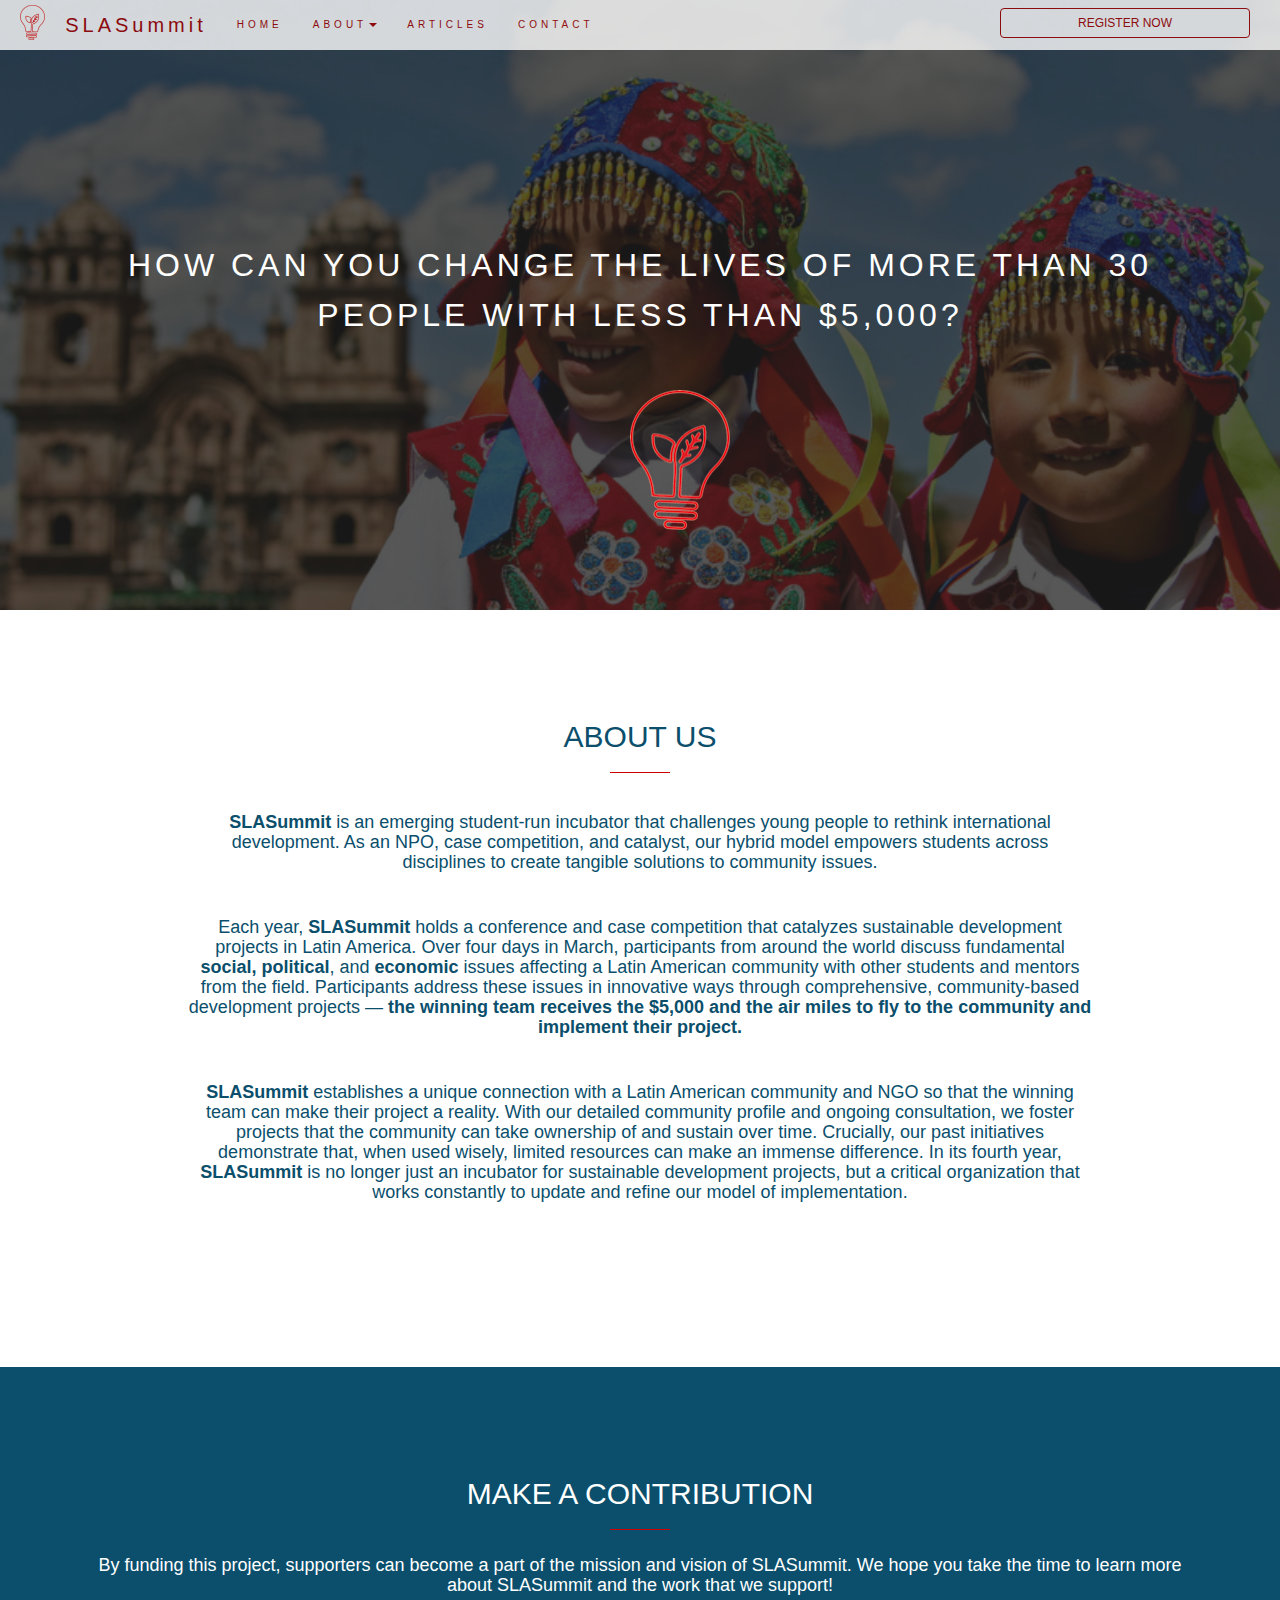
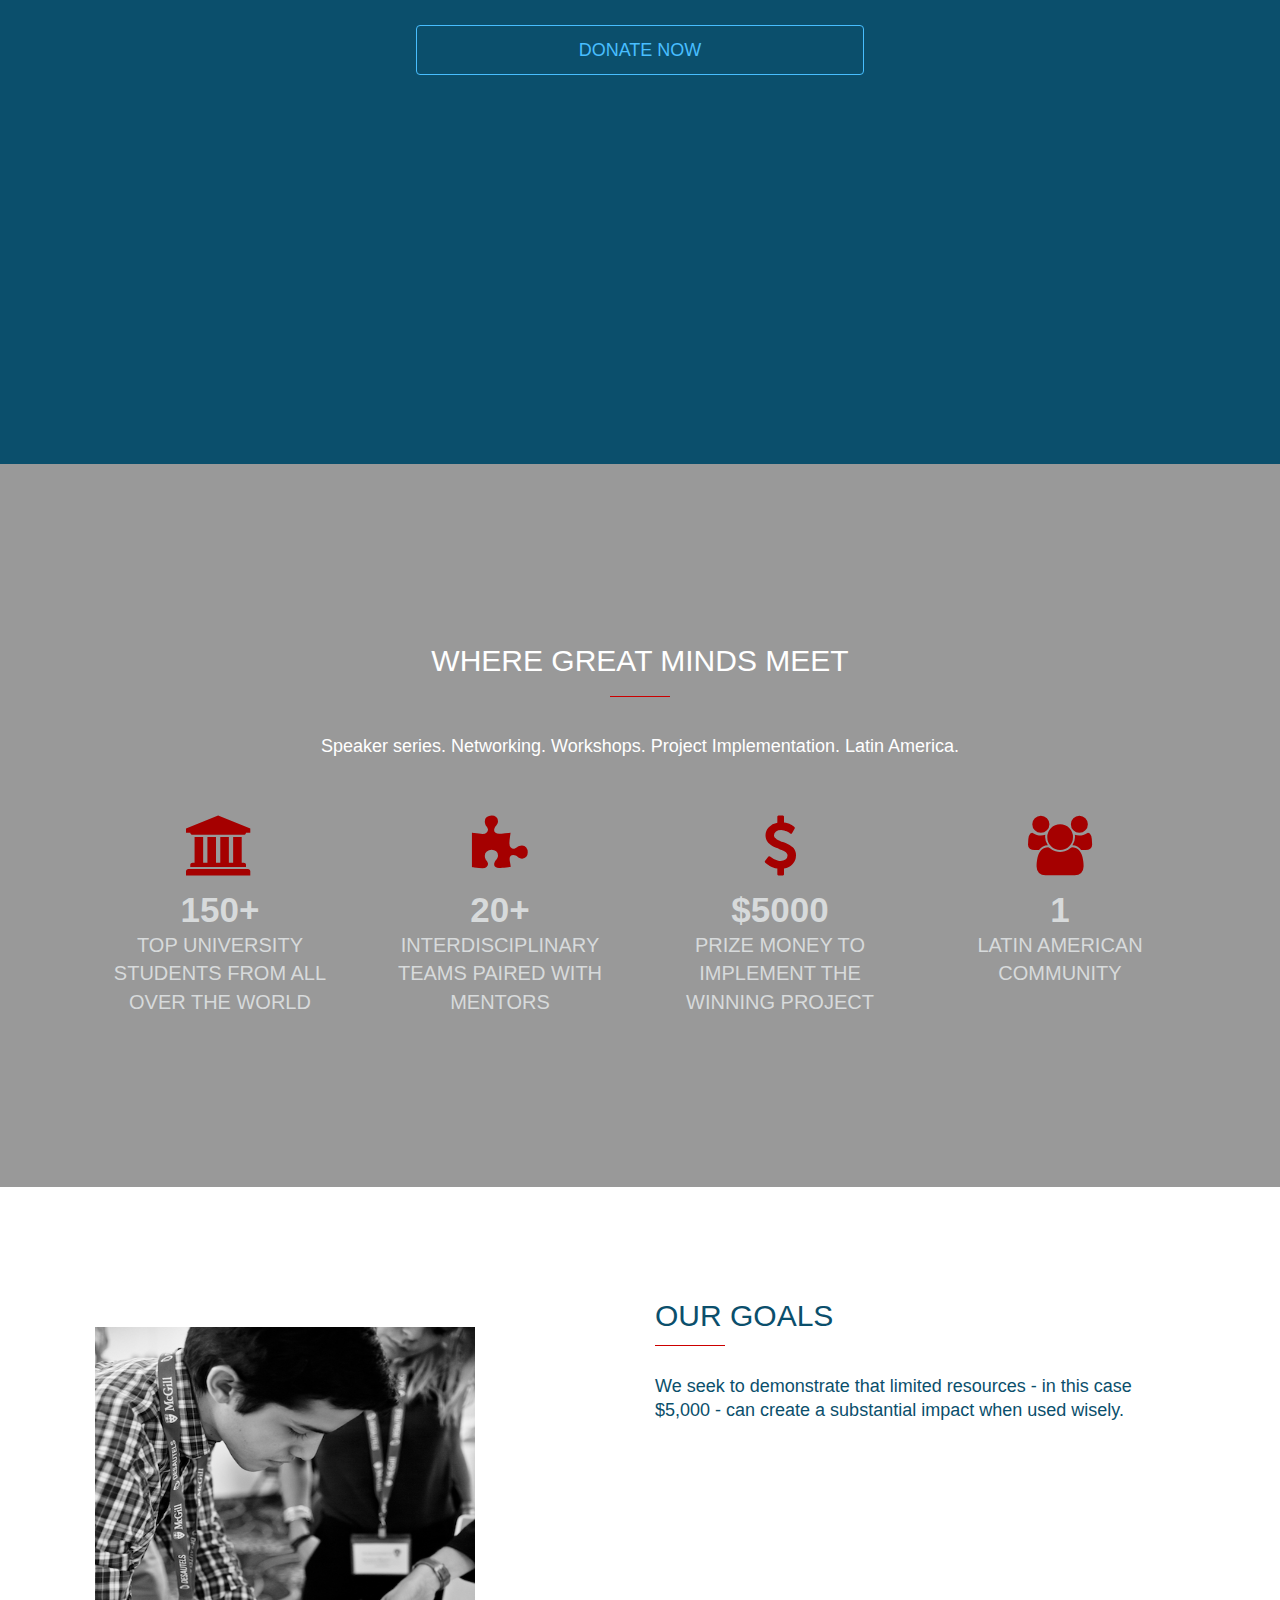
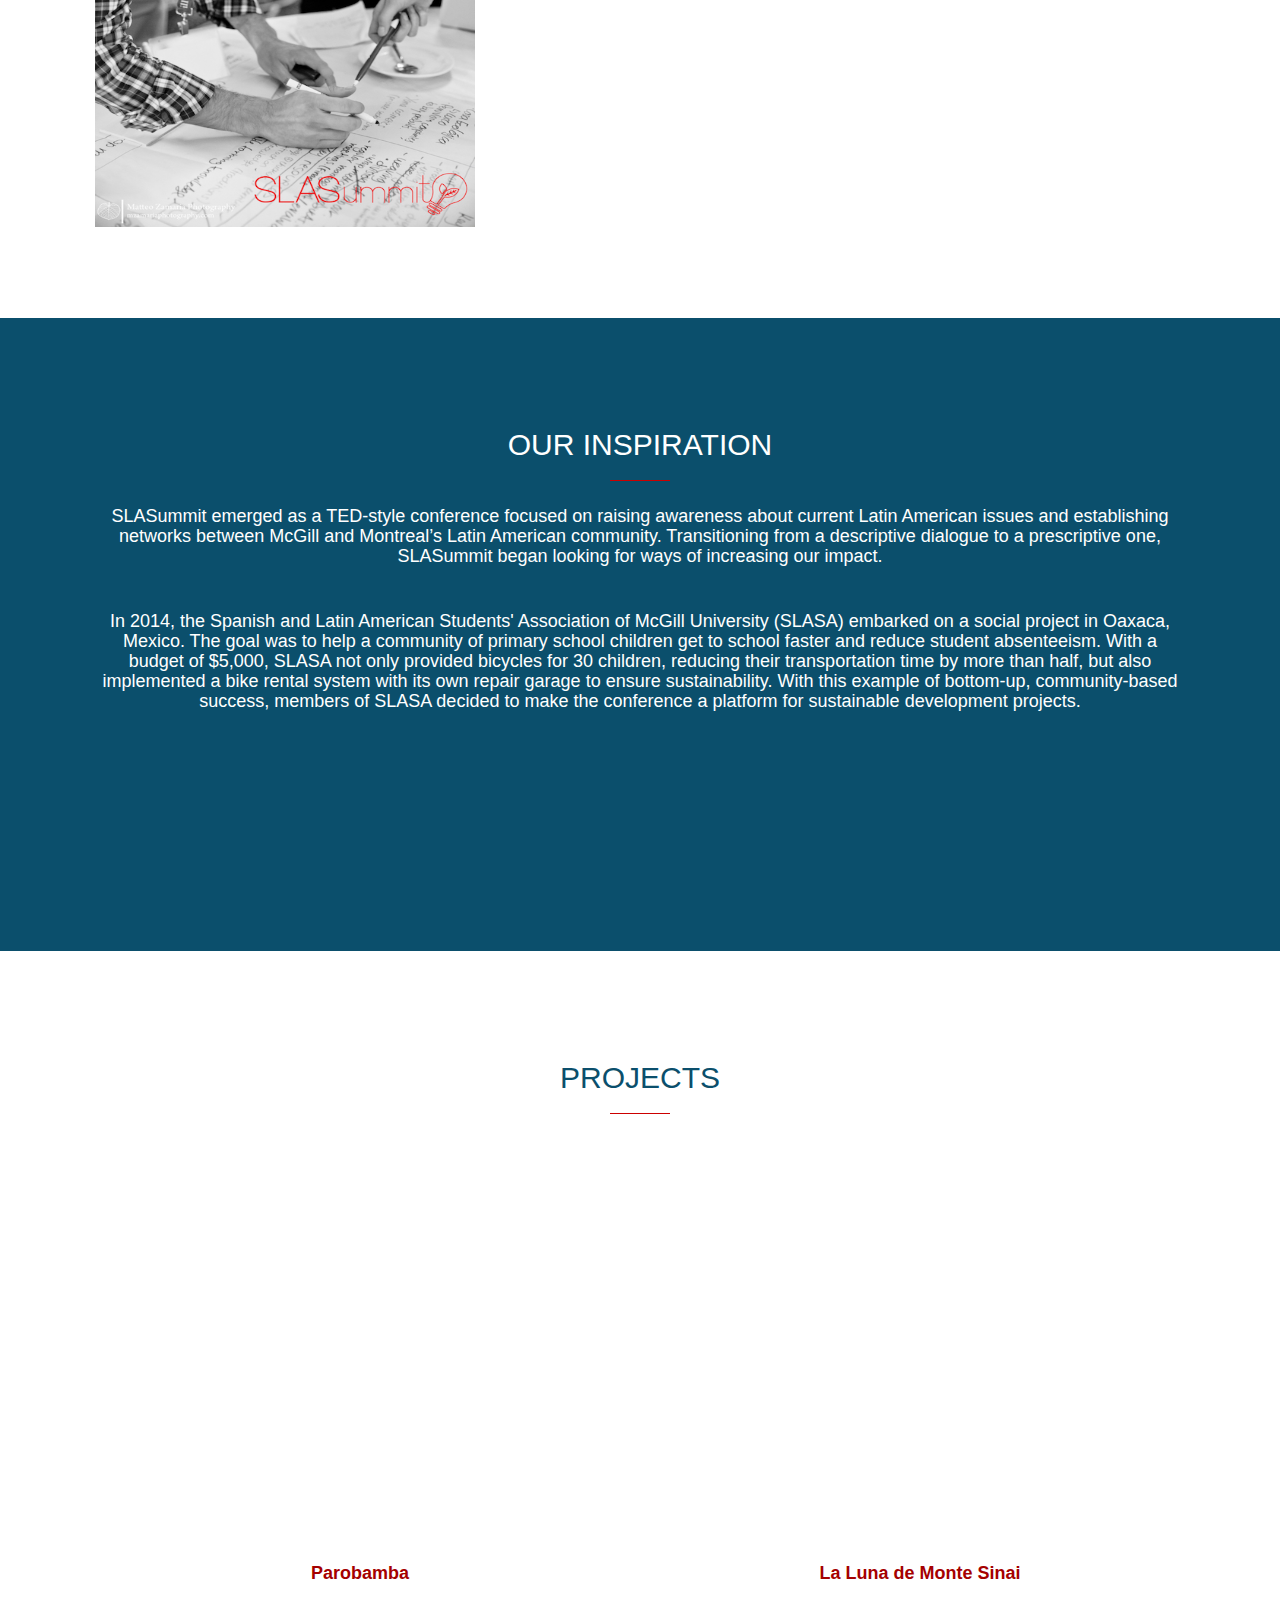
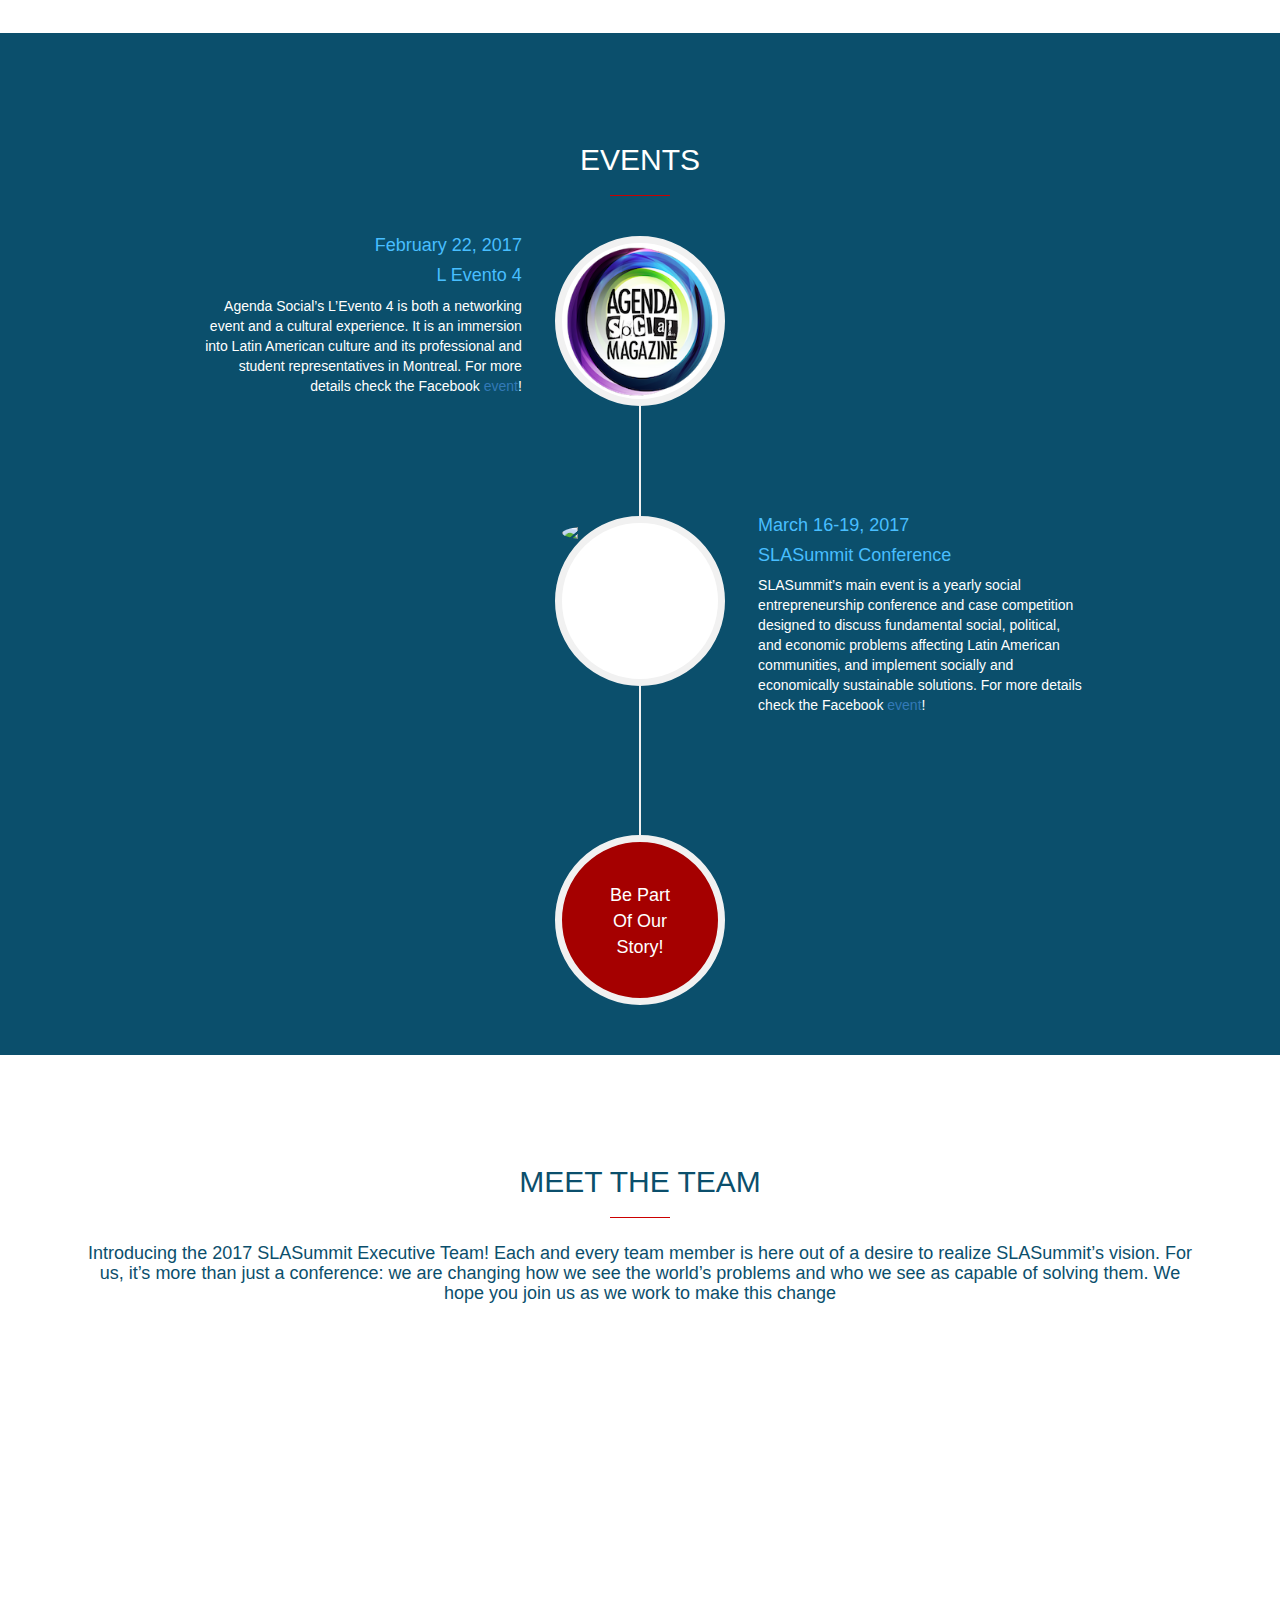
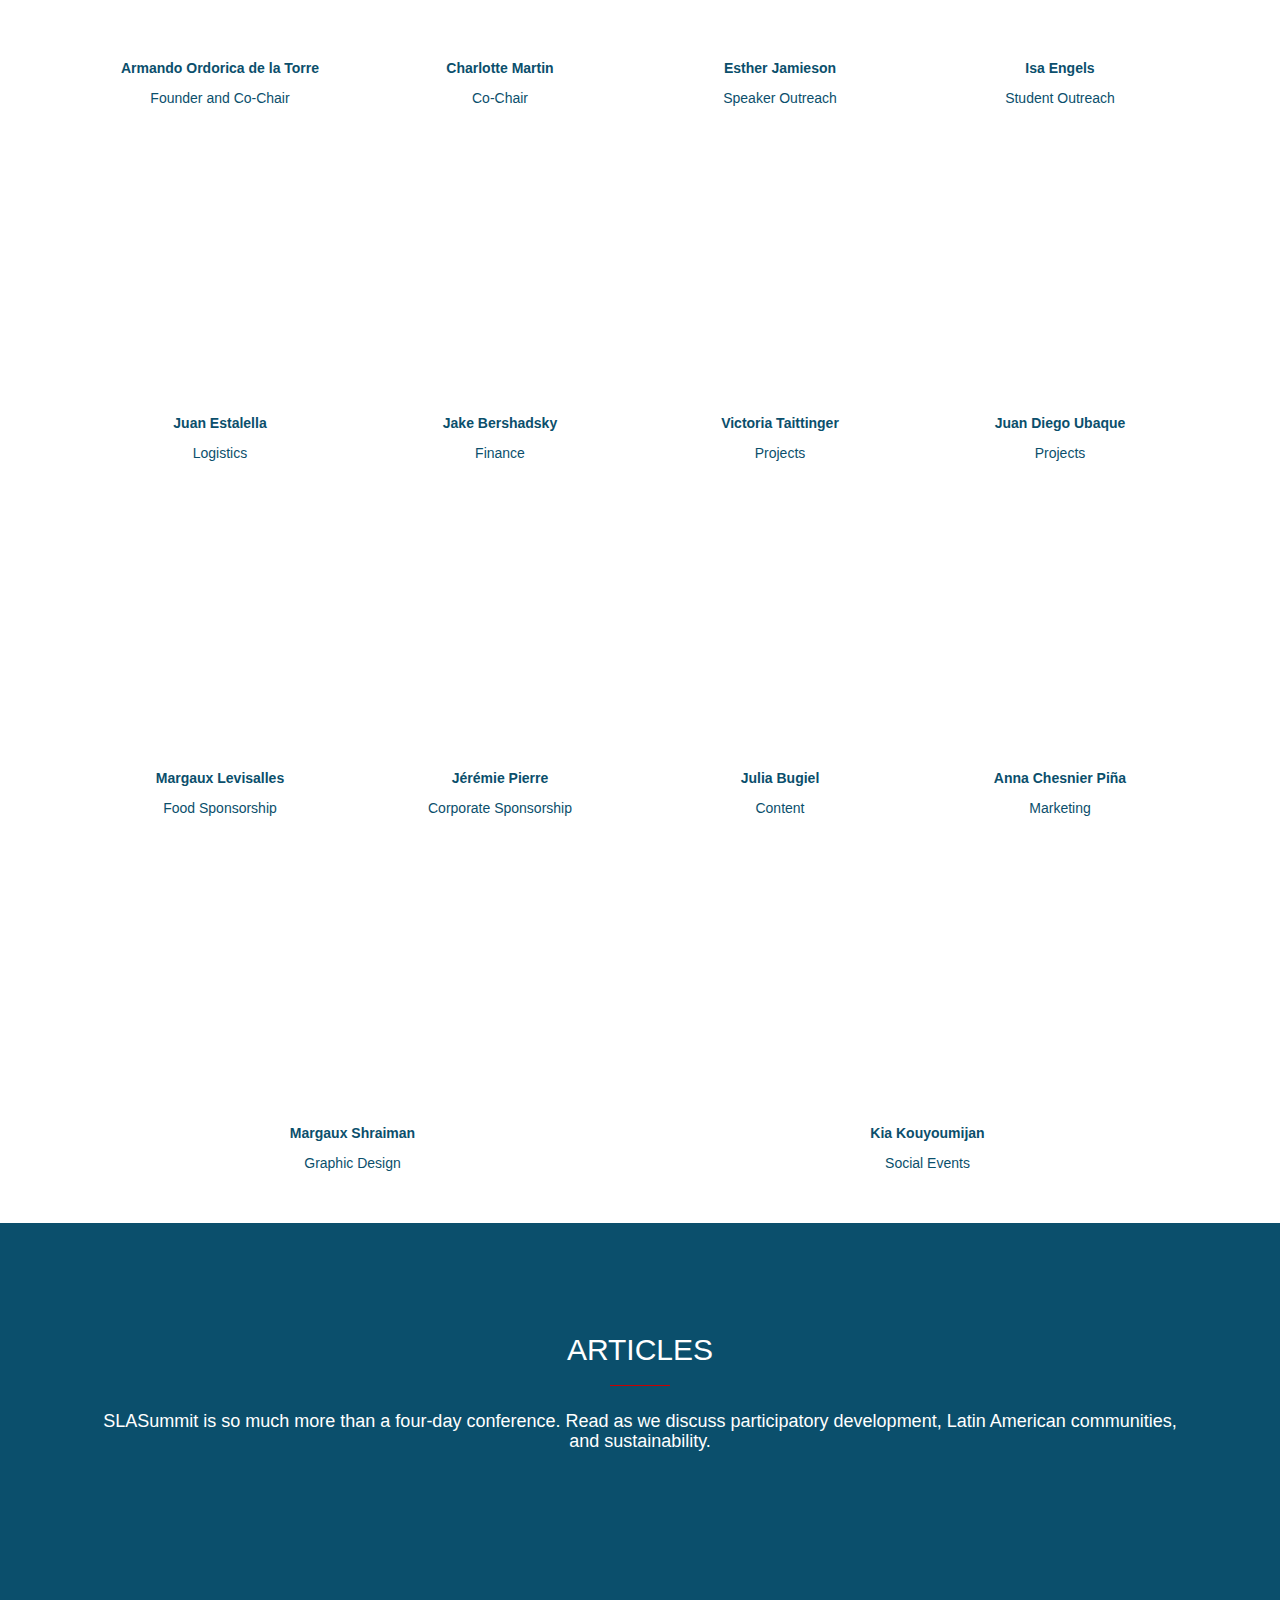
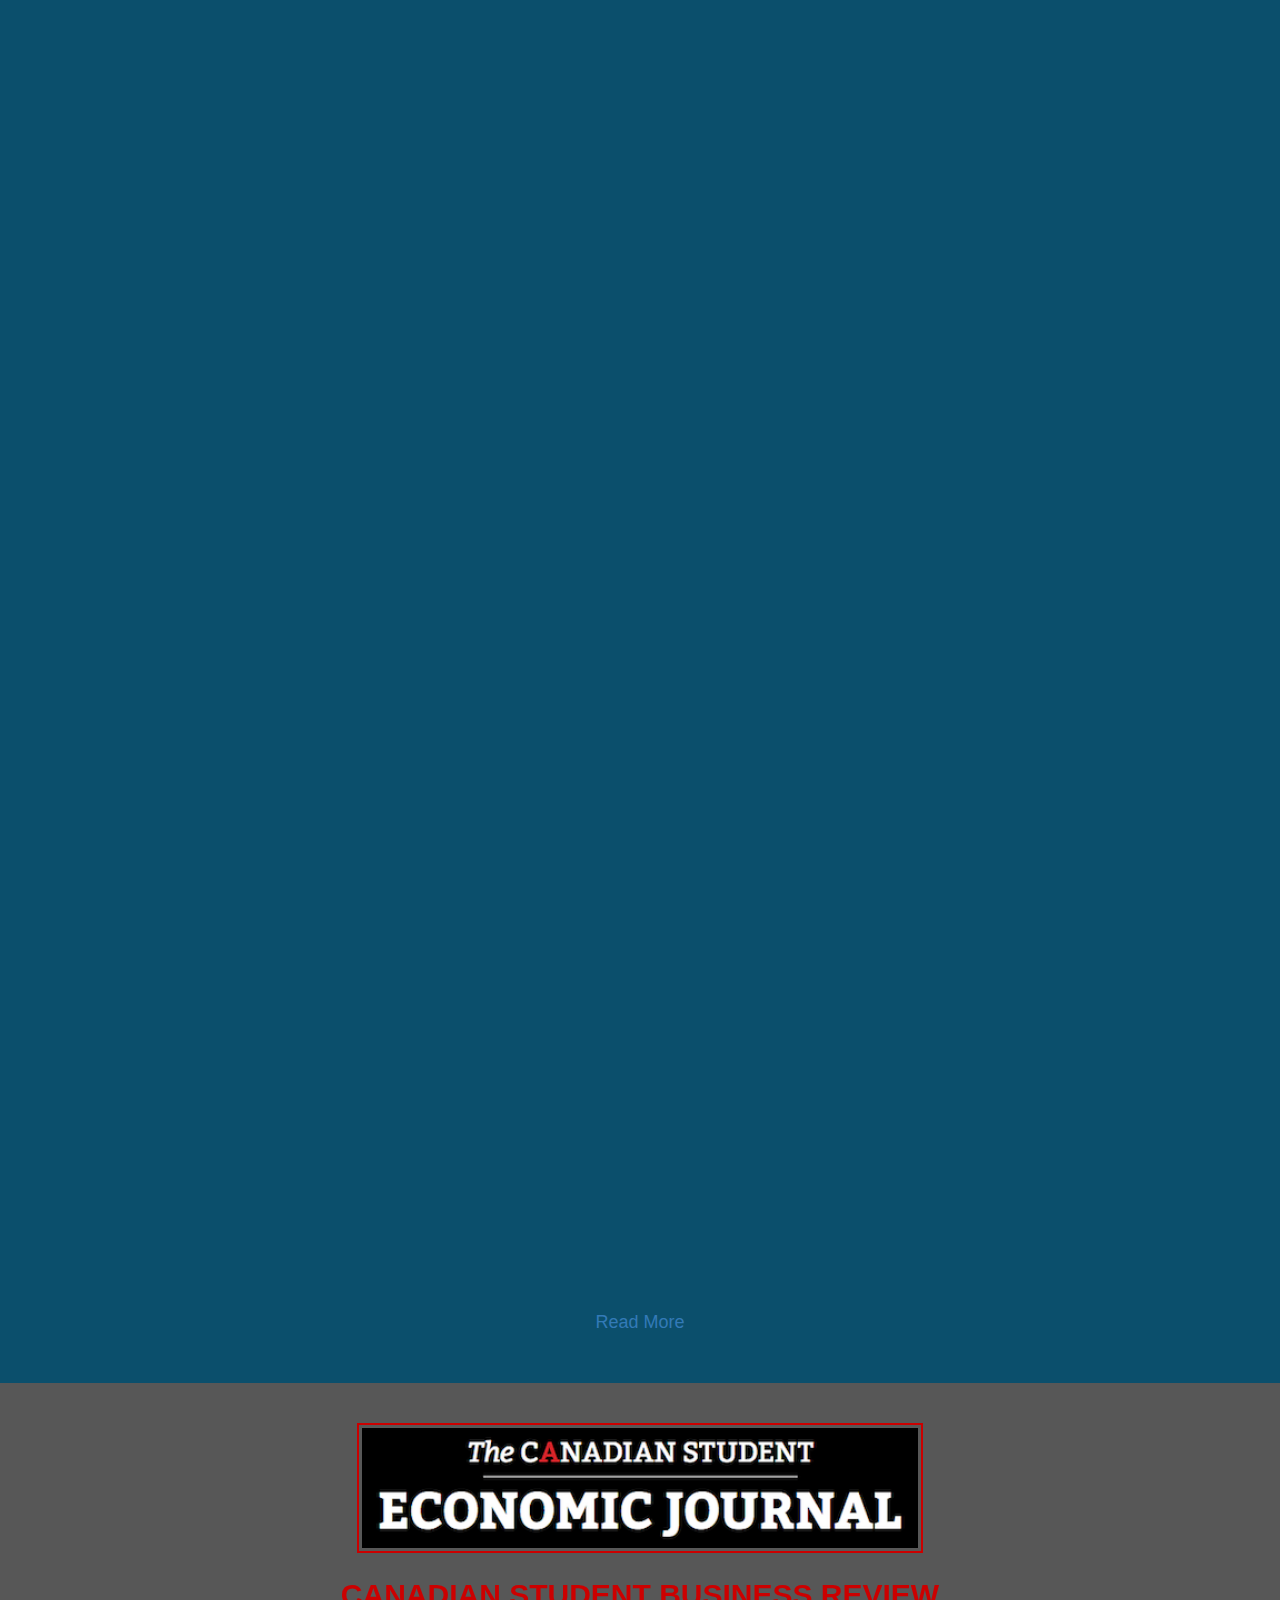
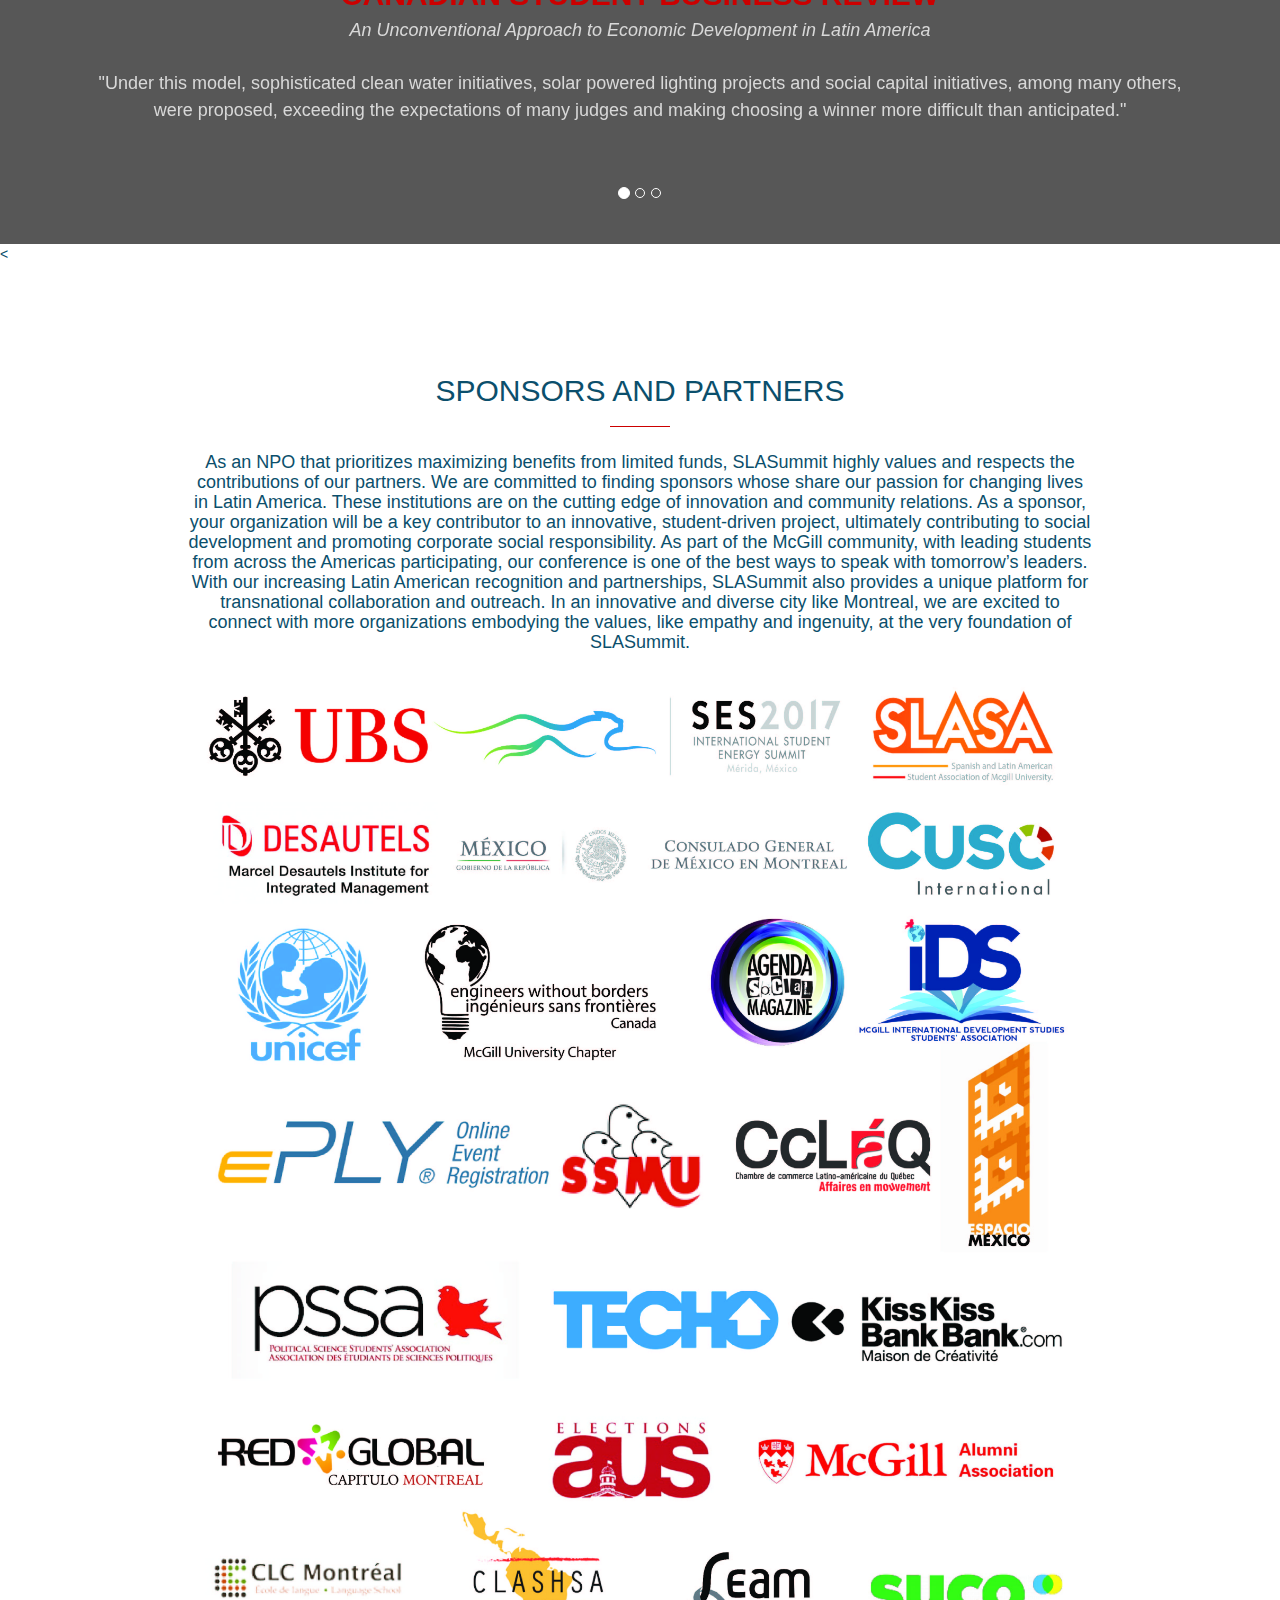
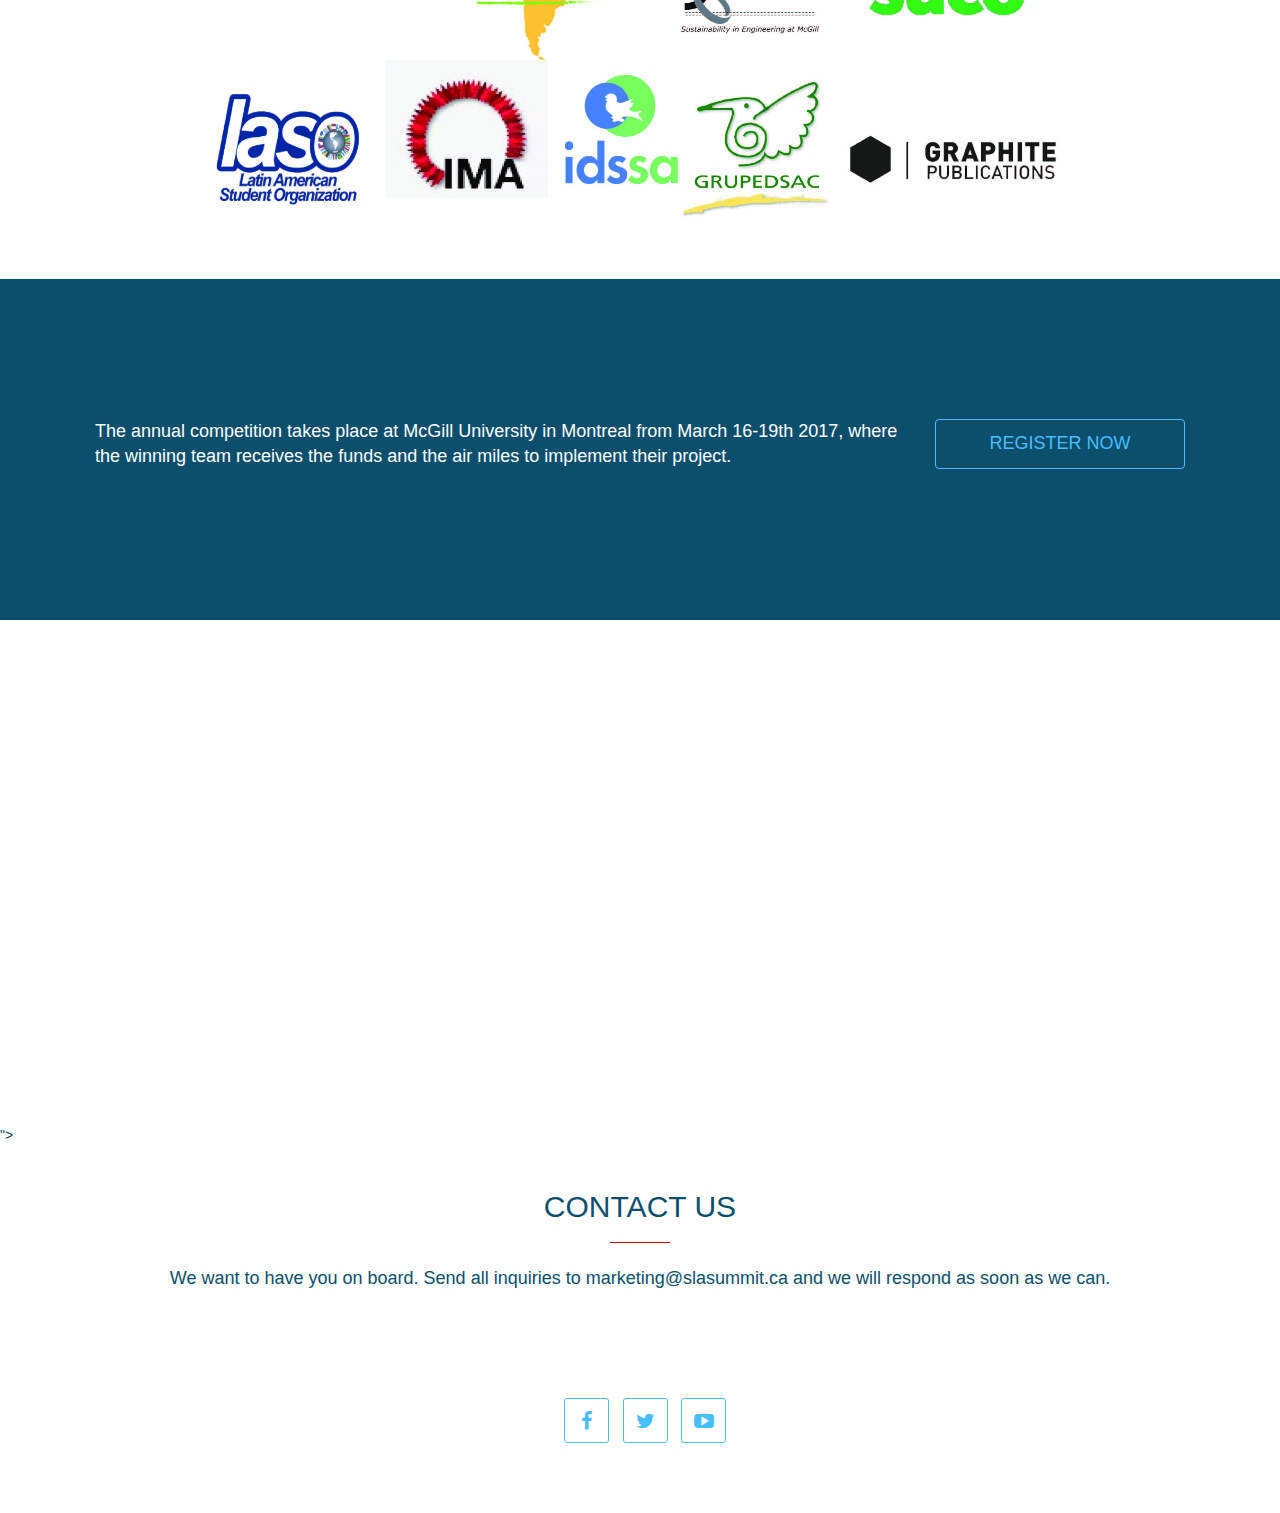
==== index.html @ f49761f5 "new version" ====
<!DOCTYPE html>
<html lang="en">
<head>
  <title>SLASummit</title>
  <meta charset="utf-8">
   <meta name="viewport" content="width=device-width, initial-scale=1">
   <link rel="stylesheet" type="text/css" href="css/style.css">
  <link rel="stylesheet" href="http://maxcdn.bootstrapcdn.com/bootstrap/3.3.7/css/bootstrap.min.css">
 

 <script src="https://ajax.googleapis.com/ajax/libs/jquery/1.12.4/jquery.min.js"></script>

 <script src="https://code.jquery.com/jquery-2.1.4.js"></script>
<script src="https://maxcdn.bootstrapcdn.com/bootstrap/3.3.5/js/bootstrap.min.js"></script>

  <script src="js/wow.min.js"></script>
  <script>
              new WOW().init();
  </script>

  <link rel="stylesheet" type="text/css" href="css/animate.css">
             
  <link href='http://fonts.googleapis.com/css?family=Buenard:700' rel='stylesheet' type='text/css'>

<link rel="stylesheet" href="css/font-awesome.min.css">
<link rel="stylesheet" type="text/css" href="css/style.css">

<!-- Navigation Bar -->
<nav class="navbar navbar-default navbar-fixed-top">
  <div class="container-fluid">
    <div class="navbar-header">
      <button type="button" class="navbar-toggle" data-toggle="collapse" data-target="#myNavbar">
            <span class="icon-bar"></span>
            <span class="icon-bar"></span>
            <span class="icon-bar"></span>
      </button>
        <div class="navbar-header">
            <a class="navbar-brand" href="#">
              <img class="navbulb" alt="Brand" src="images/redlightbulb_new.png" height=35px>
            </a>
        </div>
        <a class="navbar-brand" href="#HOME">SLASummit</a>
    </div>
    <div class="collapse navbar-collapse" id="myNavbar">
      <ul class="nav navbar-nav navbar-left"  style="background-color: transparent;">
                   <li><a href="index.html" class="nav-item">HOME</a></li>
            <li class="dropdown">
          <a href="#" class="dropdown-toggle" data-toggle="dropdown" role="button" aria-haspopup="true" aria-expanded="false">ABOUT<span class="caret"></span></a>
          <ul class="dropdown-menu">
            <li><a href="#ABOUT">ABOUT US</a></li>
            <li><a href="#OUR-GOALS">OUR GOALS</a></li>
            <li><a href="#OUR-INSPIRATION">OUR INSPIRATION</a></li>
            <li><a href="#PROJECTS">PROJECTS</a></li>
            <li><a href="#EVENTS">EVENTS</a></li>
            <li><a href="#MEET-THE-TEAM">MEET THE TEAM</a></li>
            <li><a href="#SPONSORS">SPONSORS AND PARTNERS</a></li>
          </ul>
        </li>
                    
                    <li><a href="#ARTICLES" class="nav-item">ARTICLES</a></li>
                    <li><a href="#CONTACT" class="nav-item">CONTACT</a></li>
      </ul>
      <a href="https://www.eply.com/SLASummit20171633913">
        <button type="button" class="btn btn-danger navbar-btn navbar-right">Register Now</button>
      </a>
    </div>
  </div>
</nav>

</head>

<!--HOME-->
<body>
 <header class="home" id="HOME">
      <div class="home-overlay">
           <div class="container header-container">
                  <div class="row">
                        <div class="col-md-12">
                            <div class="home-text text-center">
                              <div class="wow fadeIn" data-wow-duration="3s">
                                <!--Title and Description--> 
                                <h1 style="color: #fff; font-size: 32px; line-height: 50px; font-weight: 500; letter-spacing:0.4rem;">
                                    <br><br><br>How Can You Change the lives of More than 30 people with less than $5,000?</h1>
                              </div>
                            </div>
                        </div>
                  </div>
              <div class="container">
                  <div class="row">
                    <div class="col-lg-12">
                        <div class="wow fadeIn" data-wow-duration="5s">
                      <img src="images/redlightbulb_new.png" alt="Red Lightbulb" width="100" height="140" class="center-block"></a>
                    </div>
                   </div>
                  </div>
              </div>
            </div>
      </div>        
  </header>


<!--About us--> 
        <section id="ABOUT" class="about"> 
        <style type="text/css"> 
.about{
  background: #fff;
}

        </style>
            <div class="container">
                <div class="row">
                    <div class="col-md-10 col-md-offset-1">
                        
                        <!-- About us title and description-->
                        <div class="section-title">
                            <h2>About Us</h2>
                        
                            <br><br>
                            <div class="text-center">
                                <h4><strong>SLASummit</strong>  is an emerging student-run incubator that challenges young people to rethink international development. As an NPO, case competition, and catalyst, our hybrid model empowers students across disciplines to create tangible solutions to community issues.</h4> 
                            <p>Each year, <strong>SLASummit</strong> holds a conference and case competition that catalyzes sustainable development projects in Latin America. Over four days in March, participants from around the world discuss fundamental <strong>social, political</strong>, and <strong>economic</strong> issues affecting a Latin American community with other students and mentors from the field. Participants address these issues in innovative ways through comprehensive, community-based development projects — <b>the winning team receives the $5,000 and the air miles to fly to the community and implement their project.</b></p>
                            <p> <strong>SLASummit</strong> establishes a unique connection with a Latin American community and NGO so that the winning team can make their project a reality. With our detailed community profile and ongoing consultation, we foster projects that the community can take ownership of and sustain over time. Crucially, our past initiatives demonstrate that, when used wisely, limited resources can make an immense difference. In its fourth year, <strong>SLASummit</strong> is no longer just an incubator for sustainable development projects, but a critical organization that works constantly to update and refine our model of implementation.</p>
                                <div class="wow fadeIn" data-wow-duration="2s">
                                <p style="color: #A50000"><strong>General Registration is now open for only $95!</strong></p>
                                </div>
                            </div>

                        </div>
                    </div>
                
                </div>
            </div>
</section>

<!--Donate Now-->
<section id="DONATE-NOW" style="background-color: #0B4F6C;">
  <div class="container">
    <div class="row">
      <div class="section-title">
        <h2 style="color: #fff !important;">Make a Contribution</h2>
        <p style="color: #fff !important;">By funding this project, supporters can become a part of the mission and vision of SLASummit. We hope you take the time to learn more about SLASummit and the work that we support!</p>
<br>
<a href="https://www.kisskissbankbank.com/en/projects/slasummit-2017">
        <button type="button" class="btn btn-info center-block">Donate Now</button>
      </a>

        

      </div>

      <div class="col-md-6 col-md-offset-3">
        <div class="embed-responsive embed-responsive-16by9">
         <iframe width="187" height="105" src="https://www.youtube.com/embed/Mv2J4qdc68o" allowfullscreen></iframe>
        </div>
      </div>
    </div>
  </div>
</section>

<!-- Where Great Minds Meet-->
<section class="counter">
            <div class="counter-overlay">
                <div class="container">
                    <div class="row">
                        <div class="col-md-10 col-md-offset-1">


                            <div class="section-title" style="padding-top: 0px">
                                <h2 style=" color: #fff; ">Where Great Minds Meet</h2>

                                <br><br>
                                <div class="text-center">
                                    <h4 style=" color: #fff; " >Speaker series. Networking. Workshops. Project Implementation. Latin America. </h4></div>
                            </div>
                        </div>
                    </div>
                    <div class="row text-center">
                        <div class="col-md-3">
                            <div class="counter-item">
                                <div><i class="fa fa-university"></i></div>
                                <h2><span class="counter-num">150</span><span>+</span></h2>
                                <p>Top University students from all over the world</p>
                            </div>
                        </div>
                        
                        <div class="col-md-3">
                            <div class="counter-item">
                                <div><i class="fa fa-puzzle-piece"></i></div>
                                <h2><span class="counter-num">20</span><span>+</span></h2>
                                <p>Interdisciplinary teams paired with mentors</p>
                            </div>
                        </div>

                        <div class="col-md-3">
                            <div class="counter-item">
                                <div><i class="fa fa-usd"></i></div>
                                <h2><span>&#36;</span><span class="counter-num">5000</span></h2>
                                <p> Prize money to implement the winning project</p>
                            </div>
                        </div>
                        
                        <div class="col-md-3">
                            <div class="counter-item">
                                <div><i class="fa fa-users"></i></div>
                                <h2>1</h2>
                                <p>Latin American Community</p>
                            </div>
                        </div>
                        
                    </div>
                </div>            
            </div>
        
        </section>
  
  <!-- OurGoals -->   
<section class="OUR-GOALS" id="OUR-GOALS">
      <div class="choose-us-wrapper">
          <div class="container"> 
                    <div class="row">
                        <!-- About iphone --> 
                          <div class="col-md-6 col-sm-12 col-xs-12">
                            <div class="about-iphone">
                                <img src="images/SLASummit2016_SaturdayGroupwork_2_05.jpg" alt="Samian Photography" width="380" height="500" style="margin-top: 50px;"></a>
                            </div>
                          </div>
                      
              
                 <div class="col-md-6">
                            <!-- Why Choose Us Title --> 
                            <div class="choose-us-title">
                                <h2> Our Goals</h2>
                                <p>We seek to demonstrate that limited resources - in this case $5,000 - can create a substantial impact when used wisely.</p>
                            </div>
                            
                            <!-- Why Choose Us Description --> 
                      <div class="choose-us-des">
                                
                                <!--Choose us item 1--> 
                                <div class="wow fadeIn" data-wow-duration="1s">
                                <div class="choose-us-item">
                                    <!-- choose us item icon --> 
                                    <div><i class="fa fa-connectdevelop text-center"></i></div>
                                    
                                    <!-- Choose us item title and description--> 
                                    <h3>AWARENESS</h3>
                                    <p>Raise awareness about current political, social, and economic issues in Latin America. </p>
                               </div>
                               </div>
                                
                                
                                 <!--Choose us item 2-->
                                <div class="wow fadeIn" data-wow-duration="2s"> 
                                <div class="choose-us-item">
                                    <!-- choose us item icon --> 
                                    <div><i class="fa fa-balance-scale"></i></div>
                                    
                                    <!-- Choose us item title and description--> 
                                    <h3>PROBLEM-SOLVING</h3>
                                    <p>Foster interdisciplinary problem-solving skills necessary to address societal challenges</p>
                               </div>
                               </div>
                                
                                 <!--Choose us item 3--> 
                                <div class="wow fadeIn" data-wow-duration="3s">
                                <div class="choose-us-item">
                                    <!-- choose us item icon --> 
                                    <div><i class="fa fa-cogs"></i></div>
                                    
                                    <!-- Choose us item title and description--> 
                                    <h3>CRITICAL THINKING</h3>
                                    <p>Act as an incubator of grassroots, sustainable, and self-critical development.</p>
                               </div>
                               </div>
                             
                              <!--Choose us item 4--> 
                                <div class="wow fadeIn" data-wow-duration="4s">
                                <div class="choose-us-item">
                                    <!-- choose us item icon --> 
                                    <div><i class="fa fa-flag-o"></i></div>
                                    
                                    <!-- Choose us item title and description--> 
                                    <h3>INNOVATION</h3>
                                    <p>Showcase Latin America and Montreal as hubs of entrepreneurship and innovation</p>
                               </div>
                               </div>
                      </div>
              </div>
          </div>
    </div>
</section>
    
<!-- Our Inspiration -->
<section class="OUR-INSPIRATION" id="OUR-INSPIRATION">
     <div class="container">
        <!-- our inspiration title -->
              <div class="section-title ourinspiration">
                    <h2>Our Inspiration</h2>
                                <p>SLASummit emerged as a TED-style conference focused on raising awareness about current Latin American issues and establishing networks between McGill and Montreal’s Latin American community. Transitioning from a descriptive dialogue to a prescriptive one, SLASummit began looking for ways of increasing our impact.</p>
                                <p>In 2014, the Spanish and Latin American Students' Association of McGill University (SLASA) embarked on a social project in Oaxaca, Mexico. The goal was to help a community of primary school children get to school faster and reduce student absenteeism. With a budget of $5,000, SLASA not only provided bicycles for 30 children, reducing their transportation time by more than half, but also implemented a bike rental system with its own repair garage to ensure sustainability. With this example of bottom-up, community-based success, members of SLASA decided to make the conference a platform for sustainable development projects. </p>
            </div>
            <div class="wow fadeIn" data-wow-duration="2s">
            <img src="images/redlightbulb_new.png" alt="Red Lightbulb" width="100" height="140" class="center-block"></a>
            </div>
      </div>
</section>

<!-- Projects -->
<section class="PROJECTS" id="PROJECTS">
  <div class="container">
        
        <!-- Projects title -->
             <div class="section-title">
              <h2>Projects</h2>
            </div>
 
    <div class="row">
            <div class="col-md-6 col-sm-12 col-xs-12 text-center project-img">
                  <div class="wow fadeIn" data-wow-duration="3s">
                   <a href="Projects_Parobamba.html">
                    <img src="images/parobamba2copy.jpg" alt="Circle Image" class="img-circle" width=400px height=400px>
                  </div>
                 <h4 style="color: #A50000;"><strong>Parobamba</strong> </h4> </a>
            </div>
            
            <div class="col-md-6 col-sm-12 col-xs-12 text-center">
                <div class="wow fadeIn" data-wow-duration="3s">
                <a href="Projects_MonteSinai.html">
                  <img src="images/montesinai2copy.jpg" alt="Circle Image" class="img-circle" width=400px height=400px>
                </div>
                <h4 style="color: #A50000;"><strong>La Luna de Monte Sinai</strong></h4></a>
            </div>
    </div>

  </div>

</section>


<!-- Events -->
    <section class="events" id="EVENTS" style="background-color: #0B4F6C;">
        <div class="container">
            <div class="row">
                <div class="section-title">
                    <h2 style="color: #fff;">Events</h2>
                </div>
            </div>

            <div class="row">
                <div class="col-lg-12">
                    <ul class="timeline">
                        <li>
                            <div class="timeline-image">
                                <img class="img-circle img-responsive" src="images//agendasociale.png" alt="agendasociale">
                            </div>
                            <div class="timeline-panel">
                                <div class="timeline-heading">
                                    <h4>February 22, 2017</h4>
                                    <h4 class="subheading">L Evento 4</h4>
                                </div>
                                <div class="timeline-body">
                                    <p class="text-muted">Agenda Social’s L’Evento 4 is both a networking event and a cultural experience. It is an immersion into Latin American culture and its professional and student representatives in Montreal. For more details check the Facebook <a href="https://www.facebook.com/events/248326165596144/?active_tab=about">event</a>!</p>
                                </div>
                            </div>
                        </li>
                        

                        <li class="timeline-inverted">
                            <div class="timeline-image">
                                <img class="img-circle img-responsive" src="images/groupshot.jpg" alt="group">
                            </div>
                            <div class="timeline-panel">
                                <div class="timeline-heading">
                                    <h4>March 16-19, 2017</h4>
                                    <h4 class="subheading">SLASummit Conference</h4>
                                </div>
                                <div class="timeline-body">
                                    <p class="text-muted">SLASummit’s main event is a yearly social entrepreneurship conference and case competition designed to discuss fundamental social, political, and economic problems affecting Latin American communities, and implement socially and economically sustainable solutions. For more details check the Facebook <a href="https://www.facebook.com/events/1735365370118172/">event</a>!</p>
                                </div>
                            </div>
                        </li>
                        
                        <li class="timeline-inverted">
                            <div class="timeline-image" style="background-color: #A50000">
                                <h4 style="color: #fff; ;">Be Part
                                    <br>Of Our
                                    <br>Story!</h4>
                            </div>
                        </li>
                    </ul>
                </div>
            </div>
        </div>
    </section>


  


 <!-- Meet the Team -->
<section class="MEET-THE-TEAM" id="MEET-THE-TEAM">
  <div class="container">
    <div class="row">
       <!-- meet the team Title --> 
        <div class="section-title">
            <h2>Meet the Team</h2>
            <p>Introducing the 2017 SLASummit Executive Team! Each and every team member is here out of a desire to realize SLASummit’s vision. For us, it’s more than just a conference: we are changing how we see the world’s problems and who we see as capable of solving them. We hope you join us as we work to make this change</p>
        </div>
    </div>
                   
       <!-- meet the team gallery --> 

<div class="row">
      <div class="col-lg-3 col-md-4 col-sm-6 col-xs-12 text-center">
        <div class="wow fadeIn" data-wow-duration="1s">
          <img src="images/armando_final.jpg" alt="Circle Image" class="img-circle">
        </div>
            <br><br>
            <p> <strong>Armando Ordorica de la Torre</strong> </p>
            <p> Founder and Co-Chair </p>
      </div>
      
      <div class="col-lg-3 col-md-4 col-sm-6 col-xs-12 text-center">
      <div class="wow fadeIn" data-wow-duration="2s">
          <img src="images/chachou_final.jpg" alt="Circle Image" class="img-circle">
      </div>
        <br><br>
        <p> <strong>Charlotte Martin</strong> </p>
        <p> Co-Chair </p>
      </div>

       <div class="col-lg-3 col-md-4 col-sm-6 col-xs-12 text-center">
       <div class="wow fadeIn" data-wow-duration="3s">
           <img src="images/estherfinal.jpg" alt="Circle Image" class="img-circle">
        </div>
        <br><br>
          <p> <strong>Esther Jamieson</strong> </p>
          <p> Speaker Outreach</p>
      </div>

       <div class="col-lg-3 col-md-4 col-sm-6 col-xs-12 text-center">
       <div class="wow fadeIn" data-wow-duration="4s">
          <img src="images/isa.jpg" alt="Circle Image" class="img-circle">
        </div>
        <br><br>
          <p> <strong>Isa Engels</strong> </p>
          <p> Student Outreach</p>
      </div>

    <br><br>

    
      <div class="col-lg-3 col-md-4 col-sm-6 col-xs-12 text-center">
        <div class="wow fadeIn" data-wow-duration="1s">
            <img src="images/juanfinal.jpg" alt="Circle Image" class="img-circle">
        </div>
        <br><br>
        <p> <strong>Juan Estalella</strong> </p>
        <p> Logistics </p>
      </div>
      
      <div class="col-lg-3 col-md-4 col-sm-6 col-xs-12 text-center">
      <div class="wow fadeIn" data-wow-duration="2s">
            <img src="images/jakefinal.jpg" alt="Circle Image" class="img-circle">
      </div>
        <br><br>
         <p> <strong>Jake Bershadsky</strong> </p>
          <p> Finance </p>
      </div>

       <div class="col-lg-3 col-md-4 col-sm-6 col-xs-12 text-center">
        <div class="wow fadeIn" data-wow-duration="3s">
         <img src="images/vicfinal.jpg" alt="Circle Image" class="img-circle">
        </div>
        <br><br>
           <p> <strong>Victoria Taittinger</strong> </p>
           <p> Projects </p>
      </div>

       <div class="col-lg-3 col-md-4 col-sm-6 col-xs-12 text-center">
        <div class="wow fadeIn" data-wow-duration="4s">
         <img src="images/juandiego_final.jpg" alt="Circle Image" class="img-circle">
        </div>
        <br><br>
        <p> <strong>Juan Diego Ubaque</strong> </p>
        <p> Projects </p>
      </div>


 <br><br>

      <div class="col-lg-3 col-md-4 col-sm-6 col-xs-12 text-center">
      <div class="wow fadeIn" data-wow-duration="1s">
          <img src="images/margauxLfinal2.jpg" alt="Circle Image" class="img-circle">
      </div>
        <br><br>
        <p> <strong>Margaux Levisalles</strong> </p>
        <p> Food Sponsorship </p>
      </div>
      
      <div class="col-lg-3 col-md-4 col-sm-6 col-xs-12 text-center">
      <div class="wow fadeIn" data-wow-duration="2s">
            <img src="images/jer_final.jpg" alt="Circle Image" class="img-circle">
      </div>
        <br><br>
           <p> <strong>Jérémie Pierre</strong> </p>
           <p> Corporate Sponsorship </p>
      </div>

       <div class="col-lg-3 col-md-4 col-sm-6 col-xs-12 text-center">
        <div class="wow fadeIn" data-wow-duration="3s">
          <img src="images/juliafinal2.jpg" alt="Circle Image" class="img-circle">
        </div>
        <br><br>
          <p> <strong>Julia Bugiel</strong> </p>
          <p> Content </p>
      </div>

       <div class="col-lg-3 col-md-4 col-sm-6 col-xs-12 text-center">
       <div class="wow fadeIn" data-wow-duration="4s">
        <img src="images/annafinal.jpg" alt="Circle Image" class="img-circle">
        </div>
        <br><br>
           <p> <strong>Anna Chesnier Piña</strong> </p>
           <p> Marketing </p>
      </div>
</d
iv>

 <br><br>

  <div class="row">
      <div class="col-lg-6 col-md-6 col-xs-12 text-center">
      <div class="wow fadeIn" data-wow-duration="2s">
        <img src="images/margauxsfinal.jpg" alt="Circle Image" class="img-circle">
      </div>
        <br><br>
        <p> <strong>Margaux Shraiman</strong> </p>
            <p> Graphic Design</p>
      </div>
      
      <div class="col-lg-6 col-md-6 col-xs-12 text-center">
      <div class="wow fadeIn" data-wow-duration="4s">
        <img src="images/kiafinal.jpg" alt="Circle Image" class="img-circle">
      </div>
        <br><br>
        <p> <strong>Kia Kouyoumijan</strong> </p>
            <p> Social Events </p>
      </div>
  </div>

</div>
</section>

<!-- ARTICLES -->
<section class="articles" id="ARTICLES">

     <div  class="container">
     <div class="articles">
        <!-- articles title -->
              <div class="section-title">
                    <h2>Articles</h2>
                                <p>SLASummit is so much more than a four-day conference. Read as we discuss participatory development, Latin American communities, and sustainability.</p>
              </div>
        <!-- FIRST ARTICLE -->
          <Section class="art"> 
           <div class="row">
            <div class="wow fadeIn" data-wow-duration="1s">
                        <div class="col-md-6">
                            <!-- About iphone --> 
                            <div class="about-iphone">
                                <img src="images/GP_Simboli_FeaturedImage.jpg" alt="simboli" width="540" height="400"></a>
                            </div>
                        </div>
                  <!-- article description --> 
                            <div class="col-md-6" class="choose-us-des">
                                
                                <!--Choose us item 1--> 
                                <div  class="choose-us-item" >

                                    <!-- Choose us item title and description--> 
                                    <a href="http://graphitepublications.com/development-must-be-participatory/">
                                    <h3>DEVELOPMENT MUST BE PARTICIPATORY</h3></a>
                                    <h5>By: Vincent Simboli</h5>
                                    <p> <strong> Excerpt: </strong> "The spirit of the times and shifting discourse around international development means that geographical distance is no longer an excuse for a development project that enacts neocolonialism – that is to say, a project that doesn’t consider the needs and desires of the community in question, opting instead to impose the will of the Global North on the Global South without the agency and informed consent of the people involved. It’s astonishing, and frankly embarrassing, that it has taken the Western international development community so long to figure out that the people directly affected by socioeconomic issues probably have the best ideas for how to fix them. The push for participatory development projects has only come to the forefront of conversations about international development within the last decade. However, only in the last few years has the technology and infrastructure been created to make direct consultation with communities exceedingly simple..."</p>
                               </div>
                </div>
            </div>
          </Section>
        <!-- SECOND ARTICLE -->
          <Section class="art"> 
           <div class="row">
              <div class="wow fadeIn" data-wow-duration="1s">
                        <div class="col-md-6">
                            <!-- About iphone --> 
                            <div class="about-iphone">
                                <img src="images/houses.jpg" alt="houses" width="540" height="400"></a>
                            </div>
                          </div>
                  <!-- article description --> 
                            <div class="col-md-6" class="choose-us-des">
                                
                                <!--Choose us item 1--> 
                                <div  class="choose-us-item">
                                    <!-- Choose us item title and description--> 
                                     <a href="http://graphitepublications.com/parallel-cities-building-bridges-towards-integration/"><h3>PARALLEL CITIES: BUILDING BRIDGES TOWARDS INTEGRATION</h3></a>
                                    <h5>By: Camilo Ucros</h5>
                                    <p> <strong> Excerpt: </strong> "One of the settings that Italo Calvino conceived in his imaginary dialogue between Marco Polo and Kublai Khan results from two opposing cities coexisting in time and space. One of them is an affluent urban trading post and the other exists in misery and poverty. Yet the cities can only see vague silhouettes of one another. Inhabitants trying to walk from one to the other, after the protracted trip, find themselves in their own city, with their own people. But every now and then the actions in one city echo in the other. Only violence and greed can permeate the invisible barrier that keeps one city in chaos and the other in fear, both remaining unknown and apathetic to the other..."</p>
                               </div>
                </div>
            </div>
          </Section>
          
        <!-- THIRD ARTICLE -->
          <Section class="art">
            <div class="row">
              <div class="wow fadeIn" data-wow-duration="1s">
                        <div class="col-md-6">
                            <!-- About iphone --> 
                            <div class="about-iphone">
                                <img src="images/forrest.jpg" alt="forrest" width="540" height="400"></a>
                            </div>
                          </div>
                  <!-- article description --> 
                            <div class="col-md-6" class="choose-us-des">
                                
                                <!--Choose us item 1--> 
                                <div  class="choose-us-item">
                                    <!-- Choose us item title and description--> 
                                    <a href="http://graphitepublications.com/green-alternatives-for-latin-america/"><h3>GREEN ALTERNATIVES FOR LATIN AMERICA</h3></a>
                                    <h5>By: Camilo Ucros</h5>
                                    <p> <strong> Excerpt: </strong>"Columbus’ arrival to the New World immediately revealed the tension between a land that could supply for the livelihood of all its inhabitants, and a human desire to make the colonies a profitable enterprise. The search of El Dorado, the silver fountains of Potosí, the landscapes wasted in sugar and Banana Republics, show how Latin America has been a profitable investment despite uncreative exploitation of the environment. Latin America’s current blessing—and curse—is oil. Dependence on the black gold, while generating needed income for Latin American economies, fails to transform into social capital in the forms of health and education. Moving away from this paradigm is not an easy task, as Ecuador’s failed Yasuní experiment showed on 2013..."</p>
                               </div>
            </div> 
            </div>
            </div>
          </Section>
      <!-- read more link -->
        <section class="readmorearticles">
              <div class="readmorearticles">
                    
                    <a href="http://www.slasummit.org/graphite-publications/"><h4>Read More</h4></a>
              </div>
        </section>

      </div>

</section>
 <!-- In the Press --> 
    <section class="TESTIMONIALS">
            
                <div class="testimonial-overlay">
                    <div class="container">
                        <div class="row">
                            <div class="col-md-12">
                                <div id="carousel-testimonial" class="carousel slide" data-ride="carousel">
                                    <!-- Indicators --> 
                                    <ol class="carousel-indicators">
                                        <li data-target="#carousel-testimonial" data-slide-to="0" class="active"></li>
                                        <li data-target="#carousel-testimonial" data-slide-to="1"></li>
                                        <li data-target="#carousel-testimonial" data-slide-to="2"></li>
                                    </ol>
                                    
                                    <!-- Wrapper for slides --> 
                                    <div class="carousel-inner">
                                        
                                        <!-- Item 01 --> 
                                        <div class="item active text-center">
                                            <a href="http://static1.squarespace.com/static/53f3422de4b0ab36445101a3/t/56d37fb7b09f952c6241a537/1456701382711/CSBR+Economic+Journal+-+Vol.3%2C+No.1+%28Winter+2016%29.pdf"><img src="images/canadian-student-economic-journal-logo.png" alt="testimonial" class="center-block"></a>
                                            
                                            <div class="testimonial-caption">
                                                <h2> Canadian Student Business Review</h2>
                                                <h4><span>An Unconventional Approach to Economic Development in Latin America </span></h4>
                                                <p>"Under this model,
                                                sophisticated clean water initiatives, solar powered
                                                lighting projects and social capital initiatives, among
                                                many others, were proposed, exceeding the expectations
                                                of many judges and making choosing a winner
                                                more difficult than anticipated."</p>
                                            </div>
                                        </div>
                                        
                                        <!-- Item 02 --> 
                                        <div class="item text-center">
                                            <a href="http://publications.mcgill.ca/reporter/2016/02/forces-avenir-recognizes-commitment-and-leadership-in-community-engagement/"><img src="images/mcgill-reporter-logo.png" alt="testimonial" class="center-block"></a>
                                            
                                            <div class="testimonial-caption">
                                                <h2> Forces AVENIR Celebrates Student Leadership </h2>
                                                <h4><span>Bicycle project in Mexico helps kids stay in school</span></h4>
                                                <p>"We wanted to give the community what they needed to turn this into a sustainable business. By renting out the bicycles on weekends, they could make some money to buy more bikes."</p>
                                            </div>
                                        </div>
                                        
                                        <!-- Item 03 --> 
                                        <div class="item text-center">
                                            <a href="http://zebrea.com/neuf-raisons-aller-slasummit-bien-plus/"><img src="images/zebrea-logo.png" alt="testimonial" class="center-block" width="300" height="200"></a>
                                            
                                            <div class="testimonial-caption">
                                                <h2> ZEBREA</h2>
                                                <h4><span> Neuf raisons d&#39;aller au SLASummit 2016 et bien plus</span></h4>
                                                <p>"Le SLASummit se diff&eacute;rencie des concours de cas traditionnels d&eacute;di&eacute;s au d&eacute;veloppement des habilit&eacute;s de pr&eacute;sentation et de pens&eacute;e critique. L&#39;objectif de l&#39;&eacute;v&egrave;nement est au contraire bien ancr&eacute;  dans la pratique : transformer les id&eacute;es gagnantes en solutions concr&egrave;tes. "</p>
                                            </div>
                                        </div>
                                        
                                        
                                    </div>
                            
                                
                            </div>
                        </div>
                    </div>
                
                </div>
                </div>
            </section>
<

          <!-- SPONSORS AND PARTNERS -->
        <section class="sponsors" id="SPONSORS"> 
            <div class="container">
                <div class="row">
                    <!-- for the section header --> 
                    <div class="col-md-10 col-md-offset-1">
                        <div class="section-title">
                            <h2>Sponsors and Partners</h2>
                            <p>As an NPO that prioritizes maximizing benefits from limited funds, SLASummit highly values and respects the contributions of our partners. We are committed to finding sponsors whose share our passion for changing lives in Latin America. These institutions are on the cutting edge of innovation and community relations. 

                            As a sponsor, your organization will be a key contributor to an innovative, student-driven project, ultimately contributing to social development and promoting corporate social responsibility. As part of the McGill community, with leading students from across the Americas participating, our conference is one of the best ways to speak with tomorrow’s leaders. With our increasing Latin American recognition and partnerships, SLASummit also provides a unique platform for transnational collaboration and outreach.

                            In an innovative and diverse city like Montreal, we are excited to connect with more organizations embodying the values, like empathy and ingenuity, at the very foundation of SLASummit.</p>
                          
                          <img class="col-md-12 col-xs-12" src="images//sponsorsgraphic-01.jpg">                        
                        </div>
                    </div>
                </div>

            </div>
        </section>

        <!-- Register now --> 
        <section class="purchase-now">
            <div class="container">
                <div class="row">
                    <div class="col-md-9">
                        <p>The annual competition takes place at McGill University in Montreal from March 16-19th 2017, where the winning team receives the funds and the air miles to implement their project. 
                        </p>
                    </div>
                    <div class="col-md-3">
                      <a href="https://www.eply.com/SLASummit20171633913">
                        <button class="btn btn-success" href="https://www.eply.com/SLASummit20171633913"> Register Now </button>
                      </a>
                    </div>
                </div>
            </div>
        </section>

<!-- Map -->
    <section id="contact" class="map">
       
        <iframe width="100%" height="100%" frameborder="0" scrolling="no" marginheight="0" marginwidth="0" src="https://www.google.com/maps/embed?pb=!1m18!1m12!1m3!1d22369.714352474137!2d-73.58504218384996!3d45.50576463944969!2m3!1f0!2f0!3f0!3m2!1i1024!2i768!4f13.1!3m3!1m2!1s0x4cc91a42465421bd%3A0xfbb91c3e6b1f6a78!2sDowntown%2C+Montreal%2C+QC!5e0!3m2!1sen!2sca!4v1487011948116" width="600" height="450" frameborder="0" style="border:0" allowfullscreen></iframe>"></iframe>
        <br />
        <small>
            <a href="https://www.google.ca/maps/place/Downtown,+Montreal,+QC/@45.5057646,-73.5850422,14z/data=!3m1!4b1!4m5!3m4!1s0x4cc91a42465421bd:0xfbb91c3e6b1f6a78!8m2!3d45.5034801!4d-73.5684895"></a>
        </small>
    </section>


         <!-- Contact Us --> 
        <section class="contact-us" id="CONTACT">
            <div class="container-fluid">
                <div class="row">
                    <div class="col-md-10 col-md-offset-1">
                        <div class="section-title">
                            <h2>Contact Us</h2>
                            <p>We want to have you on board. Send all inquiries to marketing@slasummit.ca and we will respond as soon as we can.</p>
                        </div>
                    </div>
                </div>
           <!-- GOOGLE FORM
            <div class="row">
              <div class="col-md-2"></div>
              <div class="col-md-8">
                <div class="googleform">
                <iframe src="https://docs.google.com/forms/d/e/1FAIpQLSfdxOgmmRoRt0iUbU8J9Svwgs8hJjXfqgKyX6xJtOlb86yP-Q/viewform?embedded=true" width="760" height="500" frameborder="0" marginheight="0" marginwidth="0">Loading...</iframe>
                 </div>
              </div>
              <div class="col-md-2"></div>
            </div>
          </div>
         -->

        
        </section>

       <!-- Contact Us form 
        <section class="contact-us" id="CONTACT">
        
            
            <div class="contact-us-form">
                <div class="container">
                
                    <form role="form">
                    
                        <div class="row">
                        
                            <div class="col-md-4">
                            
                                <input type="text" class="form-control" id="name" placeholder="Name">
                                <input type="email" class="form-control" id="email" placeholder="Email">
                                <input type="text" class="form-control" id="subject" placeholder="Subject">
                            
                            </div>
                            
                            <div class="col-md-8">
                            
                                <textarea class="form-control" id="message" rows="25" cols="10" placeholder="Message Text...."></textarea>
                                
                                <button type="button" class="btn btn-default submit-btn form_submit">SEND</button>
                            
                            </div>
                        </div>
                    </form>
                
            </div>
                    </div>
                </div> -->
      <!-- Social Icon -->
            
                <div class="row">
                    <div class="col-md-12">
                        <div class="social-icons">
                            <ul>
                                <li><a href="https://www.facebook.com/SLASummit/?fref=ts"><i class="fa fa-facebook"></i></a></li>
                                <li><a href="https://twitter.com/slasummit"><i class="fa fa-twitter"></i></a></li>
                                <li><a href="https://www.youtube.com/channel/UCisLjv12OicNqHqmYXOcEXg"><i class="fa fa-youtube-play"></i></a></li>
                            </ul>
                        </div>
                    </div>
                </div>
            </div>
        </section>
</body>
</html>
---- css/style.css ----
body{ 
    font-family: 'Helvetica', sans-serif;
    -webkit-font-family:'Helvetica', sans-serif;
    overflow-y: scroll;
    overflow-x: hidden;
    color: #0B4F6C;
    background-attachment: fixed;
    background-repeat: no-repeat;
    background-position: center 100% 100%;
    background-size: cover; 
    -moz-background-size: cover; 
    -o-background-size: cover; 
    /*Webkit includes both chrome and safari browsers*/ 
    -webkit-background-size: cover; 
}

p{
    
    font-size: 14px; 
}

/*=========== Generic CSS ==============*/
.container {
    padding: 40px 40px;
}

.section-title{
    padding-top: 50px; 
    padding-bottom: 50px; 
}

.section-title h2 {
    position: relative;
    text-align: center; 
    color: #0B4F6C; 
    font-size: 30px; 
    font-weight: 400; 
    text-transform: uppercase;
}

.section-title h2:after{
    content:""; 
    position: absolute;
    bottom: -20px; 
    left: 50%; 
    width: 60px; 
    height: 1px; 
    background-color: #cc0000; 
    margin-left: -30px; 
    color: #0B4F6C;
}
.section-title p{
    color: #0B4F6C; 
    font-size: 18px; 
    line-height: 20px; 
    font-weight: 300; 
    text-align: center;
    margin-top: 45px;
}


.btn-success,
.btn-success:active
.btn-success:focus, 
.btn-success:visited {
    background-color: transparent !important;
    border: 1px solid #48BEFF !important; 
    border-radius: 4px !important; 
    width: 100% !important; 
    height: 50px !important; 
    text-transform: uppercase !important;
    font-family: 'Helvetica', sans-serif !important;
    font-size: 18px !important; 
    color: #48BEFF !important; 
    outline: 0px !important; 
    transition: all 1s; 
    -o-transition: all 1s; 
    -moz-transition: all 1s;
    -webkit-transition: all 1s;
}

.btn-success:hover {
    background-color: #48BEFF !important;
    color: #fff !important;
    border-color: #48BEFF !important;
}

.btn-danger,
.btn-danger:active
.btn-danger:focus, 
.btn-danger:visited {
    background-color: transparent !important;
    border: 1px solid #A50000 !important; 
    border-radius: 4px !important; 
    width: 20% !important; 
    height: 30px !important; 
    text-transform: uppercase !important;
    font-family: 'Helvetica', sans-serif !important;
    font-size: 12px !important; 
    color: #A50000 !important; 
    outline: 0px !important; 
    margin-right: 15px !important;
    transition: all 1s; 
    -o-transition: all 1s; 
    -moz-transition: all 1s;
    -webkit-transition: all 1s;
}

.btn-danger:hover {
    background-color: #A50000 !important;
    color: #fff !important;
    border-color: #A50000 !important;
}

.btn-info,
.btn-info:active
.btn-info:focus, 
.btn-info:visited {
    background-color: transparent !important;
    border: 1px solid #48BEFF !important; 
    border-radius: 4px !important; 
    width: 40% !important; 
    height: 50px !important; 
    text-transform: uppercase !important;
    font-family: 'Helvetica', sans-serif !important;
    font-size: 18px !important; 
    color: #48BEFF !important; 
    outline: 0px !important; 
    transition: all 1s; 
    -o-transition: all 1s; 
    -moz-transition: all 1s;
    -webkit-transition: all 1s;
}

/*    background-color: transparent !important;
    border: 1px solid #48BEFF !important; 
    border-radius: 4px !important; 
    width: 100% !important; 
    height: 50px !important; 
    text-transform: uppercase !important;
    font-family: 'Helvetica', sans-serif !important;
    font-size: 18px !important; 
    color: #48BEFF !important; 
    outline: 0px !important; 
    transition: all 1s; 
    -o-transition: all 1s; 
    -moz-transition: all 1s;
    -webkit-transition: all 1s;
}*/

.btn-info:hover {
    background-color: #48BEFF !important;
    color: #fff !important;
    border-color: #48BEFF !important;
}
/* ====== Navigation ========= */ 
.navbar{
    margin-bottom: 0;
    background-color: white;
    border: 0 !important;
    font-size: 10px !important;
    font-weight: bold !important; 
    letter-spacing: 4px;
    opacity: 0.8 !important;
}
.navbar-default{
    background-color: white; 
    border-color: #444 !important; 
    z-index: 110 !important;
    transition: all 1s !important; 
    -o-transition: all 1s !important; 
    -moz-transition: all 1s !important;
    -webkit-transition: all 1s !important;
}

.navbar-default .navbar-nav > li > a {
    color: #A50000 !important; 
    font-family: "Helvetica", sans-serif;
    font-weight: 120;
    font-size: 10px;
    transition: all 1s !important; 
    -o-transition: all 1s !important; 
    -moz-transition: all 1s !important;
    -webkit-transition: all 1s !important;
}

.navbar-default .navbar-nav > li > a:hover{
    color: #FFFFFF !important ;
    background-color:transparent; 
}

.navbar-default .navbar-nav > li > a:focus{
    color: #FFFFFF !important;
    background-color:transparent; 
}

.navbar-brand{
    padding: 15px 15px !important; 
    font-family: "helvetica", sans-serif;
    color: #A50000 !important;
    font-weight: 100;
    font-size: 20px !important;
}

.navbar-brand img{ 
    transition: all 1s !important; 
    -o-transition: all 1s !important; 
    -moz-transition: all 1s !important;
    -webkit-transition: all 1s !important;
}

.navbar-default .navbar-nav > .active>a,
.navbar-default .navbar-nav > .active>a:hover, 
.navbar-default .navbar-nav > .active>a:focus,
.navbar-default .navbar-nav > .active>a:visited
{

    color: #A50000 !important; 

}
.dropdown .dropdown-menu > li > a{
    color: #A50000 !important;
    font-family: "helvetica", sans-serif !important;
    font-weight: 120;
    font-size: 10px;
}

.navbulb {
    margin: -10px;
    margin-left: 5px;
    margin-right: 5px;
}

/* ====== Header ========= */ 
.home { 
    background-image: url("../images/quechua-kids.jpg"); 
    /*background attachment describes whether the image should scroll or be fixed*/ 
    background-attachment: fixed-top;
    background-repeat: no-repeat;
    background-position: center 100% 100%;
    /*make sure that the background size will only cover the screen size*/ 
    background-size: cover; 
    /*prefix for mozilla browser*/
    -moz-background-size: cover; 
    /*prefix for opera browser*/
    -o-background-size: cover; 
    /*Webkit includes both chrome and safari browsers*/ 
    -webkit-background-size: cover; 
}

/*This adds like a filter on top of the background image*/ 
.home-overlay{
    background-color: rgba(31, 31, 31, 0.75); 
}

.home-iphone img { 
    width: 100%; 
}

.logo {
    padding-bottom: 50px; 
}

.home-text h1{ 
    color: #fff; 
    font-size: 35px; 
    font-weight: 300; 
    line-height: 45px; 
    padding-top: 30px; 
    text-transform: uppercase; 
}

.home-text p{ 
    color: #fff; 
    font-size: 17px; 
    font-weight: 300; 
    line-height: 28px; 
}

/*============= ABOUT US ====================*/
.choose-us-wrapper{
    padding-top: 50px;     
}


.about-iphone img{
    margin-top: 8px; 
    margin-bottom: 8px;
}

.choose-us-title h2{
    text-transform: uppercase;
    font-weight: 400; 
    font-size: 30px; 
    line-height: 37px; 
    position: relative; 
    color: #0B4F6C; 
}

.choose-us-title h2:after{
    content: ""; 
    position: absolute;
    bottom: -12px; 
    left: 0; 
    width: 70px; 
    height: 1px; 
    background-color: #cc0000; 
    color: #0B4F6C !important; 
}


.choose-us-title p{
    color: #0B4F6C !important; 
    font-size: 18px; 
    line-height: 20px; 
    font-weight: 300; 
    margin-top: 40px;
    line-height: 24px; 
    font-family: "Helvetica Neue", Helvetica, "avenir-next";
}

.choose-us-item{
    position: relative; 
    padding-bottom: 4px; 
    padding-left: 90px;
    color: #48BEFF;
}

.choose-us-item div{
    position: absolute;
    top: 0; 
    left: 0; 
}

.choose-us-item div i{
    font-size: 55px; 
    color: #A50000 !important; 
    transition: all 1s; 
    -webkit-transition: all 1s;
    -o-transition: all 1s;
    -moz-transition: all 1s;
}

.choose-us-item h3{
    color: #48BEFF;
    text-transform: uppercase; 
    font-size: 20px;
    font-weight: 500;
    color: #0B4F6C;
}

.choose-us-item p{
    color: #0B4F6C; 
    font-size: 16px; 
    line-height: 28px; 
    font-weight: 300; 
    line-height: 24px; 
    font-family: "Helvetica Neue",Helvetica,Arial,sans-serif;
}

.text-center {
    color: #0B4F6C;
}



/*============== Counter ================*/ 
.counter{
    background-image: url("../images/parobambahouses.jpg");
    background-repeat: no-repeat; 
    background-attachment: fixed; 
    background-size: cover;
    -o-background-size: cover;
    -moz-background-size: cover;
    -webkit-background-size: cover;
    background-position: 50% 50%;
}

.counter-overlay{
    padding-top: 120px; 
    padding-bottom: 120px; 
    background: rgba(0,0,0, .4); 
}

.counter-item i{
    color: #A50000; 
    font-size: 60px; 
}

.counter-item h2{
    font-family: "Source Sans Pro", sans-serif; 
    color: #D7DADB;
    font-weight: 700;
    text-transform: uppercase;
    font-size: 35px; 
    margin-top: 15px; 
    margin-bottom: 1px; 
}

.counter-item p{
    color: #D7DADB;
    font-size: 20px;
    margin-top: 0px; 
    font-weight: 300;
    text-transform: uppercase;
    font-family: "Source Sans Pro", sans-serif; 
}

/*============== OUR GOALS ===============*/
.OUR-GOALS {
    background-color: #fff;
}


/*============== OUR INSPIRATION ===============*/
.OUR-INSPIRATION{
    background-color: #0B4F6C;
}
.ourinspiration p{
    color: #fff !important;
}
.ourinspiration h2 {
    color: #fff !important;
}

/*============= projects ============*/
.PROJECTS{
    background-color: #fff;
}
.project-title {
    padding-top: 50px; 
    padding-bottom: 50px; 
}

.project-title h2 {
    position: relative;
    text-align: center; 
    color: #0B4F6C; 
    font-size: 30px; 
    font-weight: 400; 
    text-transform: uppercase;
}

.project-title h2:after{
    content:""; 
    position: absolute;
    bottom: -20px; 
    left: 50%; 
    width: 60px; 
    height: 1px; 
    background-color: #cc0000; 
    margin-left: -30px; 
}

.project-titlepicture img{
    padding: 50px;
}

.projectimg:hover {
    opacity: 0.8;
}

/*===I want to make the image darken when you hover over it ====*/

/*============= events ==================*/
.timeline {
  list-style: none;
  padding: 0;
  position: relative;
}
.timeline:before {
  top: 0;
  bottom: 0;
  position: absolute;
  content: "";
  width: 2px;
  background-color: #f1f1f1;
  left: 40px;
  margin-left: -1.5px;
}
.timeline > li {
  margin-bottom: 50px;
  position: relative;
  min-height: 50px;
}
.timeline > li:before,
.timeline > li:after {
  content: " ";
  display: table;
}
.timeline > li:after {
  clear: both;
}
.timeline > li .timeline-panel {
  width: 100%;
  float: right;
  padding: 0 20px 0 100px;
  position: relative;
  text-align: left;
}
.timeline > li .timeline-panel:before {
  border-left-width: 0;
  border-right-width: 15px;
  left: -15px;
  right: auto;
}
.timeline > li .timeline-panel:after {
  border-left-width: 0;
  border-right-width: 14px;
  left: -14px;
  right: auto;
}
.timeline > li .timeline-image {
  left: 0;
  margin-left: 0;
  width: 80px;
  height: 80px;
  position: absolute;
  z-index: 100;
  background-color: #fff;
  color: white;
  border-radius: 100%;
  border: 7px solid #f1f1f1;
  text-align: center;
}
.timeline > li .timeline-image h4 {
  font-size: 10px;
  margin-top: 12px;
  line-height: 14px;
  color: #fff;
}
.timeline > li.timeline-inverted > .timeline-panel {
  float: right;
  text-align: left;
  padding: 0 20px 0 100px;
}
.timeline > li.timeline-inverted > .timeline-panel:before {
  border-left-width: 0;
  border-right-width: 15px;
  left: -15px;
  right: auto;
}
.timeline > li.timeline-inverted > .timeline-panel:after {
  border-left-width: 0;
  border-right-width: 14px;
  left: -14px;
  right: auto;
}
.timeline > li:last-child {
  margin-bottom: 0;
}
.timeline .timeline-heading h4 {
  margin-top: 0;
  color: #48BEFF;
}
.timeline .timeline-heading h4.subheading {
  text-transform: none;
}
.timeline .timeline-body > p,
.timeline .timeline-body > ul {
  margin-bottom: 0;
  color: #fff;
}
@media (min-width: 768px) {
  .timeline:before {
    left: 50%;
  }
  .timeline > li {
    margin-bottom: 100px;
    min-height: 100px;
  }
  .timeline > li .timeline-panel {
    width: 41%;
    float: left;
    padding: 0 20px 20px 30px;
    text-align: right;
  }
  .timeline > li .timeline-image {
    width: 100px;
    height: 100px;
    left: 50%;
    margin-left: -50px;
  }
  .timeline > li .timeline-image h4 {
    font-size: 13px;
    margin-top: 16px;
    line-height: 18px;
  }
  .timeline > li.timeline-inverted > .timeline-panel {
    float: right;
    text-align: left;
    padding: 0 30px 20px 20px;
  }
}
@media (min-width: 992px) {
  .timeline > li {
    min-height: 150px;
  }
  .timeline > li .timeline-panel {
    padding: 0 20px 20px;
  }
  .timeline > li .timeline-image {
    width: 150px;
    height: 150px;
    margin-left: -75px;
  }
  .timeline > li .timeline-image h4 {
    font-size: 18px;
    margin-top: 30px;
    line-height: 26px;
  }
  .timeline > li.timeline-inverted > .timeline-panel {
    padding: 0 20px 20px;
  }
}
@media (min-width: 1200px) {
  .timeline > li {
    min-height: 170px;
  }
  .timeline > li .timeline-panel {
    padding: 0 20px 20px 100px;
  }
  .timeline > li .timeline-image {
    width: 170px;
    height: 170px;
    margin-left: -85px;
  }
  .timeline > li .timeline-image h4 {
    margin-top: 40px;
  }
  .timeline > li.timeline-inverted > .timeline-panel {
    padding: 0 100px 20px 20px;
  }
}
/*============= MEET THE TEAM ==================*/
.MEET-THE-TEAM {
    background-color: #fff;
}

/*============= Articles ============*/
.articles {
    background: #0B4F6C !important;
}
.readmorearticles{
    text-align: center;
    vertical-align: middle;
    line-height: 90px; 
    padding-top: 30px;
    color: #fff;
}

.articles p{
    color: #fff;
}

.articles h2 {
    color: #fff;
}
.art {
    color: #fff;
}

.art h3{
    color: #48BEFF;
}
/*============== Testimonials  ================*/ 

.TESTIMONIALS{
    background-image: url("../images/parobamba2.jpg");
    background-attachment: fixed; 
    background-repeat: no-repeat;
    background-size: cover;
    -o-background-size: cover;
    -moz-background-size: cover;
    -webkit-background-size: cover;
    background-position: 50% 50%; 
}

.testimonial-overlay{
    background-color: rgba(31, 31, 31, .75);
}

.carousel-indicators{
    bottom: -10px; 
}

/*Adding a border frame to the images inside the carousel */ 
.carousel-inner .item img{
    border: 2px solid #cc0000; 
  /*  border-radius: 50%; */
    width: auto;
    height: 130px !important;
    max-height: 225px;
    padding: 3px; 
}

.testimonial-caption{ 
    padding-bottom: 70px; 
}

.testimonial-caption h2{
    color: #cc0000; 
    text-transform: uppercase; 
    font-weight: 900; 
    font-size: 30px; 
    margin-top: 25px; 
}

.testimonial-caption h4{
    color: #cc0000; 
}

.testimonial-caption h4 span{ 
    color: #D8D8D8; 
    font-style: italic; 
    font-weight: 300;
}

.testimonial-caption p{
    color: #D8D8D8;
    font-size: 18px;
    line-height: 27px; 
    padding-top: 20px; 
}
/*============== Sponsors and partners ================*/ 


/*============== Purchase Now ================*/ 
.purchase-now{
    background-color: #0B4F6C; 
    padding-top: 100px; 
    padding-bottom: 100px; 
}

.purchase-now p{
    color: #fff; 
    font-size: 18px; 
    font-weight: 300; 
}

.btn-purchase-now,
.btn-purchase-now:active, 
.btn-purchase-now:focus,
.btn-purchase-now:visited
{
    background-color: #48BEFF !important; 
    border: 1px solid #48BEFF !important;
    color: #fff; 
    border-radius: 3px; 
    padding: 15px 35px; 
    text-transform: uppercase;
    transition: all 1s; 
    -o-transition: all 1s;
    -moz-transition: all 1s;
    -webkit-transition: all 1s;
}

.btn-purchase-now:hover{
    background-color: #48BEFF;
    border-color: #48BEFF;
}



/*============== Download Now ================*/ 

.download-now img{
    width: 100%;  
}

.available-on{
    background-color: #1a1a1a; 
    margin-top: -8px; 
    position: relative; 
}

.available-title{
    padding-top: 75px; 
}

.available-title h2{
    color: #fff; 
    font-size: 30px; 
}

.available-title p{
    color: #B5B5B5; 
}

.no-padding {
    padding-right: 0px;
    padding-left: 0px;
}

.available-on-item {
    text-align: center; 
    border-left: 1px solid #0F1217; 
    min-height: 230px; 
    padding-bottom: 15px; 
    position: relative; 
    transition: all 1s; 
    -o-transition: all 1s; 
    -moz-transition: all 1s;
    -webkit-transition: all 1s;
    
}

.available-on-item:hover {
    background-color: #121212;    
}

.available-on-item i{
    color: #cc0000; 
    text-align: center; 
    opacity: 1;
    font-size: 40px; 
    padding-top: 90px; 
    transition: all 1s; 
    -o-transition: all 1s; 
    -moz-transition: all 1s;
    -webkit-transition: all 1s;
}

.available-on-item:hover i{
    opacity: 0; 
}

.available-on-inner{
    position: absolute; 
    bottom: 93px;
    width: 100%;  
    opacity: 0; 
    transition: all 1s; 
    -o-transition: all 1s; 
    -moz-transition: all 1s;
    -webkit-transition: all 1s;
}

.available-on-inner h2{
    text-align: center;
    font-weight: 300; 
    color: #D7DADB;
    font-size: 16px; 
}

.available-on-item:hover .available-on-inner{
    opacity: 1; 
}

/*============== Map ====================*/

.map {
    height: 500px;
}

@media(max-width:768px) {
    .map {
        height: 75%;
    }
}

.map iframe {
    pointer-events: none;
}


/*============== Contact Us ================*/ 
.contact-us {
    background-color: #fff;
}

.googleform {
    align-items: center;
}

.contact-us-form .form-control{
    display: block; 
    width: 100%; 
    height: 50px; 
    padding: 6px 12px; 
    font-size: 14px; 
    line-height: 21px; 
    color: #555; 
    background-color: white;
    border: 1px solid #aeaeae; 
    border-radius: 3px;
    margin-bottom: 15px;
    opacity: 0.8;
    outline: 0px !important; 
    transition: all 1s; 
    -o-transition: all 1s; 
    -moz-transition: all 1s;
    -webkit-transition: all 1s;
}


#message{
    height: 117px; 
    resize: none; 
}


.submit-btn, 
.submit-btn:active, 
.submit-btn:focus, 
.submit-btn:visited {
    background-color: transparent !important;
    border: 1px solid #48BEFF !important; 
    border-radius: 4px !important; 
    width: 100% !important; 
    height: 50px !important; 
    text-transform: uppercase !important;
    font-size: 18px !important; 
    color: #48BEFF!important; 
    outline: 0px !important; 
    transition: all 1s !important; 
    -o-transition: all 1s !important; 
    -moz-transition: all 1s !important;
    -webkit-transition: all 1s !important;
}

.submit-btn:hover {
    background-color: #48BEFF !important; 
    color: #fff !important; 
    border-color: #48BEFF; 
}

.social-icons{
    padding-top: 50px; 
    padding-bottom: 70px; 
}

.social-icons ul{
    margin: 0; 
    padding: 0;
    text-align: center; 

}

.social-icons ul li{
    list-style: none;
    display: inline; 
    padding-left: 10px; 
}

.social-icons ul li a{
    text-decoration: none; 
    display: inline-block;
    text-align: center;
    border: 1px solid #48BEFF;
    border-radius: 3px; 
    width: 45px;
    height: 45px; 
    line-height: 49px; 
    color: #48BEFF; 
    transition: all 1s !important; 
    -o-transition: all 1s !important; 
    -moz-transition: all 1s !important;
    -webkit-transition: all 1s !important;
}

.social-icons ul li a:hover{
    background-color: #48BEFF;
    border: 1px solid #48BEFF;
    color: #fff; 
}

.social-icons ul li a i{
    font-size: 20px;
}

/*============== Footer ================*/ 
.footer {
    background-color: #1a1a1a; 
    padding-bottom: 35px; 
    padding-top: 35px; 
    border-bottom: 3px solid #cc0000; 
}

#copyright{
    width: 50%;
}

#copyright p {
    color: #8C8B8A; 
    font-weight: 600; 
    font-size: 15px; 
    text-transform: uppercase;
}

#copyright p a{
    text-decoration: none; 
    color: #cc0000; 
}

.scroll-top{
    text-align: right;
}

.scroll-top a{
    background-color: #cc0000; 
    padding: 25px; 
}

.scroll-top a i{
    color: #fff; 
    font-size: 25px; 
}
---- css/style.css ----
body{ 
    font-family: 'Helvetica', sans-serif;
    -webkit-font-family:'Helvetica', sans-serif;
    overflow-y: scroll;
    overflow-x: hidden;
    color: #0B4F6C;
    background-attachment: fixed;
    background-repeat: no-repeat;
    background-position: center 100% 100%;
    background-size: cover; 
    -moz-background-size: cover; 
    -o-background-size: cover; 
    /*Webkit includes both chrome and safari browsers*/ 
    -webkit-background-size: cover; 
}

p{
    
    font-size: 14px; 
}

/*=========== Generic CSS ==============*/
.container {
    padding: 40px 40px;
}

.section-title{
    padding-top: 50px; 
    padding-bottom: 50px; 
}

.section-title h2 {
    position: relative;
    text-align: center; 
    color: #0B4F6C; 
    font-size: 30px; 
    font-weight: 400; 
    text-transform: uppercase;
}

.section-title h2:after{
    content:""; 
    position: absolute;
    bottom: -20px; 
    left: 50%; 
    width: 60px; 
    height: 1px; 
    background-color: #cc0000; 
    margin-left: -30px; 
    color: #0B4F6C;
}
.section-title p{
    color: #0B4F6C; 
    font-size: 18px; 
    line-height: 20px; 
    font-weight: 300; 
    text-align: center;
    margin-top: 45px;
}


.btn-success,
.btn-success:active
.btn-success:focus, 
.btn-success:visited {
    background-color: transparent !important;
    border: 1px solid #48BEFF !important; 
    border-radius: 4px !important; 
    width: 100% !important; 
    height: 50px !important; 
    text-transform: uppercase !important;
    font-family: 'Helvetica', sans-serif !important;
    font-size: 18px !important; 
    color: #48BEFF !important; 
    outline: 0px !important; 
    transition: all 1s; 
    -o-transition: all 1s; 
    -moz-transition: all 1s;
    -webkit-transition: all 1s;
}

.btn-success:hover {
    background-color: #48BEFF !important;
    color: #fff !important;
    border-color: #48BEFF !important;
}

.btn-danger,
.btn-danger:active
.btn-danger:focus, 
.btn-danger:visited {
    background-color: transparent !important;
    border: 1px solid #A50000 !important; 
    border-radius: 4px !important; 
    width: 20% !important; 
    height: 30px !important; 
    text-transform: uppercase !important;
    font-family: 'Helvetica', sans-serif !important;
    font-size: 12px !important; 
    color: #A50000 !important; 
    outline: 0px !important; 
    margin-right: 15px !important;
    transition: all 1s; 
    -o-transition: all 1s; 
    -moz-transition: all 1s;
    -webkit-transition: all 1s;
}

.btn-danger:hover {
    background-color: #A50000 !important;
    color: #fff !important;
    border-color: #A50000 !important;
}

.btn-info,
.btn-info:active
.btn-info:focus, 
.btn-info:visited {
    background-color: transparent !important;
    border: 1px solid #48BEFF !important; 
    border-radius: 4px !important; 
    width: 40% !important; 
    height: 50px !important; 
    text-transform: uppercase !important;
    font-family: 'Helvetica', sans-serif !important;
    font-size: 18px !important; 
    color: #48BEFF !important; 
    outline: 0px !important; 
    transition: all 1s; 
    -o-transition: all 1s; 
    -moz-transition: all 1s;
    -webkit-transition: all 1s;
}

/*    background-color: transparent !important;
    border: 1px solid #48BEFF !important; 
    border-radius: 4px !important; 
    width: 100% !important; 
    height: 50px !important; 
    text-transform: uppercase !important;
    font-family: 'Helvetica', sans-serif !important;
    font-size: 18px !important; 
    color: #48BEFF !important; 
    outline: 0px !important; 
    transition: all 1s; 
    -o-transition: all 1s; 
    -moz-transition: all 1s;
    -webkit-transition: all 1s;
}*/

.btn-info:hover {
    background-color: #48BEFF !important;
    color: #fff !important;
    border-color: #48BEFF !important;
}
/* ====== Navigation ========= */ 
.navbar{
    margin-bottom: 0;
    background-color: white;
    border: 0 !important;
    font-size: 10px !important;
    font-weight: bold !important; 
    letter-spacing: 4px;
    opacity: 0.8 !important;
}
.navbar-default{
    background-color: white; 
    border-color: #444 !important; 
    z-index: 110 !important;
    transition: all 1s !important; 
    -o-transition: all 1s !important; 
    -moz-transition: all 1s !important;
    -webkit-transition: all 1s !important;
}

.navbar-default .navbar-nav > li > a {
    color: #A50000 !important; 
    font-family: "Helvetica", sans-serif;
    font-weight: 120;
    font-size: 10px;
    transition: all 1s !important; 
    -o-transition: all 1s !important; 
    -moz-transition: all 1s !important;
    -webkit-transition: all 1s !important;
}

.navbar-default .navbar-nav > li > a:hover{
    color: #FFFFFF !important ;
    background-color:transparent; 
}

.navbar-default .navbar-nav > li > a:focus{
    color: #FFFFFF !important;
    background-color:transparent; 
}

.navbar-brand{
    padding: 15px 15px !important; 
    font-family: "helvetica", sans-serif;
    color: #A50000 !important;
    font-weight: 100;
    font-size: 20px !important;
}

.navbar-brand img{ 
    transition: all 1s !important; 
    -o-transition: all 1s !important; 
    -moz-transition: all 1s !important;
    -webkit-transition: all 1s !important;
}

.navbar-default .navbar-nav > .active>a,
.navbar-default .navbar-nav > .active>a:hover, 
.navbar-default .navbar-nav > .active>a:focus,
.navbar-default .navbar-nav > .active>a:visited
{

    color: #A50000 !important; 

}
.dropdown .dropdown-menu > li > a{
    color: #A50000 !important;
    font-family: "helvetica", sans-serif !important;
    font-weight: 120;
    font-size: 10px;
}

.navbulb {
    margin: -10px;
    margin-left: 5px;
    margin-right: 5px;
}

/* ====== Header ========= */ 
.home { 
    background-image: url("../images/quechua-kids.jpg"); 
    /*background attachment describes whether the image should scroll or be fixed*/ 
    background-attachment: fixed-top;
    background-repeat: no-repeat;
    background-position: center 100% 100%;
    /*make sure that the background size will only cover the screen size*/ 
    background-size: cover; 
    /*prefix for mozilla browser*/
    -moz-background-size: cover; 
    /*prefix for opera browser*/
    -o-background-size: cover; 
    /*Webkit includes both chrome and safari browsers*/ 
    -webkit-background-size: cover; 
}

/*This adds like a filter on top of the background image*/ 
.home-overlay{
    background-color: rgba(31, 31, 31, 0.75); 
}

.home-iphone img { 
    width: 100%; 
}

.logo {
    padding-bottom: 50px; 
}

.home-text h1{ 
    color: #fff; 
    font-size: 35px; 
    font-weight: 300; 
    line-height: 45px; 
    padding-top: 30px; 
    text-transform: uppercase; 
}

.home-text p{ 
    color: #fff; 
    font-size: 17px; 
    font-weight: 300; 
    line-height: 28px; 
}

/*============= ABOUT US ====================*/
.choose-us-wrapper{
    padding-top: 50px;     
}


.about-iphone img{
    margin-top: 8px; 
    margin-bottom: 8px;
}

.choose-us-title h2{
    text-transform: uppercase;
    font-weight: 400; 
    font-size: 30px; 
    line-height: 37px; 
    position: relative; 
    color: #0B4F6C; 
}

.choose-us-title h2:after{
    content: ""; 
    position: absolute;
    bottom: -12px; 
    left: 0; 
    width: 70px; 
    height: 1px; 
    background-color: #cc0000; 
    color: #0B4F6C !important; 
}


.choose-us-title p{
    color: #0B4F6C !important; 
    font-size: 18px; 
    line-height: 20px; 
    font-weight: 300; 
    margin-top: 40px;
    line-height: 24px; 
    font-family: "Helvetica Neue", Helvetica, "avenir-next";
}

.choose-us-item{
    position: relative; 
    padding-bottom: 4px; 
    padding-left: 90px;
    color: #48BEFF;
}

.choose-us-item div{
    position: absolute;
    top: 0; 
    left: 0; 
}

.choose-us-item div i{
    font-size: 55px; 
    color: #A50000 !important; 
    transition: all 1s; 
    -webkit-transition: all 1s;
    -o-transition: all 1s;
    -moz-transition: all 1s;
}

.choose-us-item h3{
    color: #48BEFF;
    text-transform: uppercase; 
    font-size: 20px;
    font-weight: 500;
    color: #0B4F6C;
}

.choose-us-item p{
    color: #0B4F6C; 
    font-size: 16px; 
    line-height: 28px; 
    font-weight: 300; 
    line-height: 24px; 
    font-family: "Helvetica Neue",Helvetica,Arial,sans-serif;
}

.text-center {
    color: #0B4F6C;
}



/*============== Counter ================*/ 
.counter{
    background-image: url("../images/parobambahouses.jpg");
    background-repeat: no-repeat; 
    background-attachment: fixed; 
    background-size: cover;
    -o-background-size: cover;
    -moz-background-size: cover;
    -webkit-background-size: cover;
    background-position: 50% 50%;
}

.counter-overlay{
    padding-top: 120px; 
    padding-bottom: 120px; 
    background: rgba(0,0,0, .4); 
}

.counter-item i{
    color: #A50000; 
    font-size: 60px; 
}

.counter-item h2{
    font-family: "Source Sans Pro", sans-serif; 
    color: #D7DADB;
    font-weight: 700;
    text-transform: uppercase;
    font-size: 35px; 
    margin-top: 15px; 
    margin-bottom: 1px; 
}

.counter-item p{
    color: #D7DADB;
    font-size: 20px;
    margin-top: 0px; 
    font-weight: 300;
    text-transform: uppercase;
    font-family: "Source Sans Pro", sans-serif; 
}

/*============== OUR GOALS ===============*/
.OUR-GOALS {
    background-color: #fff;
}


/*============== OUR INSPIRATION ===============*/
.OUR-INSPIRATION{
    background-color: #0B4F6C;
}
.ourinspiration p{
    color: #fff !important;
}
.ourinspiration h2 {
    color: #fff !important;
}

/*============= projects ============*/
.PROJECTS{
    background-color: #fff;
}
.project-title {
    padding-top: 50px; 
    padding-bottom: 50px; 
}

.project-title h2 {
    position: relative;
    text-align: center; 
    color: #0B4F6C; 
    font-size: 30px; 
    font-weight: 400; 
    text-transform: uppercase;
}

.project-title h2:after{
    content:""; 
    position: absolute;
    bottom: -20px; 
    left: 50%; 
    width: 60px; 
    height: 1px; 
    background-color: #cc0000; 
    margin-left: -30px; 
}

.project-titlepicture img{
    padding: 50px;
}

.projectimg:hover {
    opacity: 0.8;
}

/*===I want to make the image darken when you hover over it ====*/

/*============= events ==================*/
.timeline {
  list-style: none;
  padding: 0;
  position: relative;
}
.timeline:before {
  top: 0;
  bottom: 0;
  position: absolute;
  content: "";
  width: 2px;
  background-color: #f1f1f1;
  left: 40px;
  margin-left: -1.5px;
}
.timeline > li {
  margin-bottom: 50px;
  position: relative;
  min-height: 50px;
}
.timeline > li:before,
.timeline > li:after {
  content: " ";
  display: table;
}
.timeline > li:after {
  clear: both;
}
.timeline > li .timeline-panel {
  width: 100%;
  float: right;
  padding: 0 20px 0 100px;
  position: relative;
  text-align: left;
}
.timeline > li .timeline-panel:before {
  border-left-width: 0;
  border-right-width: 15px;
  left: -15px;
  right: auto;
}
.timeline > li .timeline-panel:after {
  border-left-width: 0;
  border-right-width: 14px;
  left: -14px;
  right: auto;
}
.timeline > li .timeline-image {
  left: 0;
  margin-left: 0;
  width: 80px;
  height: 80px;
  position: absolute;
  z-index: 100;
  background-color: #fff;
  color: white;
  border-radius: 100%;
  border: 7px solid #f1f1f1;
  text-align: center;
}
.timeline > li .timeline-image h4 {
  font-size: 10px;
  margin-top: 12px;
  line-height: 14px;
  color: #fff;
}
.timeline > li.timeline-inverted > .timeline-panel {
  float: right;
  text-align: left;
  padding: 0 20px 0 100px;
}
.timeline > li.timeline-inverted > .timeline-panel:before {
  border-left-width: 0;
  border-right-width: 15px;
  left: -15px;
  right: auto;
}
.timeline > li.timeline-inverted > .timeline-panel:after {
  border-left-width: 0;
  border-right-width: 14px;
  left: -14px;
  right: auto;
}
.timeline > li:last-child {
  margin-bottom: 0;
}
.timeline .timeline-heading h4 {
  margin-top: 0;
  color: #48BEFF;
}
.timeline .timeline-heading h4.subheading {
  text-transform: none;
}
.timeline .timeline-body > p,
.timeline .timeline-body > ul {
  margin-bottom: 0;
  color: #fff;
}
@media (min-width: 768px) {
  .timeline:before {
    left: 50%;
  }
  .timeline > li {
    margin-bottom: 100px;
    min-height: 100px;
  }
  .timeline > li .timeline-panel {
    width: 41%;
    float: left;
    padding: 0 20px 20px 30px;
    text-align: right;
  }
  .timeline > li .timeline-image {
    width: 100px;
    height: 100px;
    left: 50%;
    margin-left: -50px;
  }
  .timeline > li .timeline-image h4 {
    font-size: 13px;
    margin-top: 16px;
    line-height: 18px;
  }
  .timeline > li.timeline-inverted > .timeline-panel {
    float: right;
    text-align: left;
    padding: 0 30px 20px 20px;
  }
}
@media (min-width: 992px) {
  .timeline > li {
    min-height: 150px;
  }
  .timeline > li .timeline-panel {
    padding: 0 20px 20px;
  }
  .timeline > li .timeline-image {
    width: 150px;
    height: 150px;
    margin-left: -75px;
  }
  .timeline > li .timeline-image h4 {
    font-size: 18px;
    margin-top: 30px;
    line-height: 26px;
  }
  .timeline > li.timeline-inverted > .timeline-panel {
    padding: 0 20px 20px;
  }
}
@media (min-width: 1200px) {
  .timeline > li {
    min-height: 170px;
  }
  .timeline > li .timeline-panel {
    padding: 0 20px 20px 100px;
  }
  .timeline > li .timeline-image {
    width: 170px;
    height: 170px;
    margin-left: -85px;
  }
  .timeline > li .timeline-image h4 {
    margin-top: 40px;
  }
  .timeline > li.timeline-inverted > .timeline-panel {
    padding: 0 100px 20px 20px;
  }
}
/*============= MEET THE TEAM ==================*/
.MEET-THE-TEAM {
    background-color: #fff;
}

/*============= Articles ============*/
.articles {
    background: #0B4F6C !important;
}
.readmorearticles{
    text-align: center;
    vertical-align: middle;
    line-height: 90px; 
    padding-top: 30px;
    color: #fff;
}

.articles p{
    color: #fff;
}

.articles h2 {
    color: #fff;
}
.art {
    color: #fff;
}

.art h3{
    color: #48BEFF;
}
/*============== Testimonials  ================*/ 

.TESTIMONIALS{
    background-image: url("../images/parobamba2.jpg");
    background-attachment: fixed; 
    background-repeat: no-repeat;
    background-size: cover;
    -o-background-size: cover;
    -moz-background-size: cover;
    -webkit-background-size: cover;
    background-position: 50% 50%; 
}

.testimonial-overlay{
    background-color: rgba(31, 31, 31, .75);
}

.carousel-indicators{
    bottom: -10px; 
}

/*Adding a border frame to the images inside the carousel */ 
.carousel-inner .item img{
    border: 2px solid #cc0000; 
  /*  border-radius: 50%; */
    width: auto;
    height: 130px !important;
    max-height: 225px;
    padding: 3px; 
}

.testimonial-caption{ 
    padding-bottom: 70px; 
}

.testimonial-caption h2{
    color: #cc0000; 
    text-transform: uppercase; 
    font-weight: 900; 
    font-size: 30px; 
    margin-top: 25px; 
}

.testimonial-caption h4{
    color: #cc0000; 
}

.testimonial-caption h4 span{ 
    color: #D8D8D8; 
    font-style: italic; 
    font-weight: 300;
}

.testimonial-caption p{
    color: #D8D8D8;
    font-size: 18px;
    line-height: 27px; 
    padding-top: 20px; 
}
/*============== Sponsors and partners ================*/ 


/*============== Purchase Now ================*/ 
.purchase-now{
    background-color: #0B4F6C; 
    padding-top: 100px; 
    padding-bottom: 100px; 
}

.purchase-now p{
    color: #fff; 
    font-size: 18px; 
    font-weight: 300; 
}

.btn-purchase-now,
.btn-purchase-now:active, 
.btn-purchase-now:focus,
.btn-purchase-now:visited
{
    background-color: #48BEFF !important; 
    border: 1px solid #48BEFF !important;
    color: #fff; 
    border-radius: 3px; 
    padding: 15px 35px; 
    text-transform: uppercase;
    transition: all 1s; 
    -o-transition: all 1s;
    -moz-transition: all 1s;
    -webkit-transition: all 1s;
}

.btn-purchase-now:hover{
    background-color: #48BEFF;
    border-color: #48BEFF;
}



/*============== Download Now ================*/ 

.download-now img{
    width: 100%;  
}

.available-on{
    background-color: #1a1a1a; 
    margin-top: -8px; 
    position: relative; 
}

.available-title{
    padding-top: 75px; 
}

.available-title h2{
    color: #fff; 
    font-size: 30px; 
}

.available-title p{
    color: #B5B5B5; 
}

.no-padding {
    padding-right: 0px;
    padding-left: 0px;
}

.available-on-item {
    text-align: center; 
    border-left: 1px solid #0F1217; 
    min-height: 230px; 
    padding-bottom: 15px; 
    position: relative; 
    transition: all 1s; 
    -o-transition: all 1s; 
    -moz-transition: all 1s;
    -webkit-transition: all 1s;
    
}

.available-on-item:hover {
    background-color: #121212;    
}

.available-on-item i{
    color: #cc0000; 
    text-align: center; 
    opacity: 1;
    font-size: 40px; 
    padding-top: 90px; 
    transition: all 1s; 
    -o-transition: all 1s; 
    -moz-transition: all 1s;
    -webkit-transition: all 1s;
}

.available-on-item:hover i{
    opacity: 0; 
}

.available-on-inner{
    position: absolute; 
    bottom: 93px;
    width: 100%;  
    opacity: 0; 
    transition: all 1s; 
    -o-transition: all 1s; 
    -moz-transition: all 1s;
    -webkit-transition: all 1s;
}

.available-on-inner h2{
    text-align: center;
    font-weight: 300; 
    color: #D7DADB;
    font-size: 16px; 
}

.available-on-item:hover .available-on-inner{
    opacity: 1; 
}

/*============== Map ====================*/

.map {
    height: 500px;
}

@media(max-width:768px) {
    .map {
        height: 75%;
    }
}

.map iframe {
    pointer-events: none;
}


/*============== Contact Us ================*/ 
.contact-us {
    background-color: #fff;
}

.googleform {
    align-items: center;
}

.contact-us-form .form-control{
    display: block; 
    width: 100%; 
    height: 50px; 
    padding: 6px 12px; 
    font-size: 14px; 
    line-height: 21px; 
    color: #555; 
    background-color: white;
    border: 1px solid #aeaeae; 
    border-radius: 3px;
    margin-bottom: 15px;
    opacity: 0.8;
    outline: 0px !important; 
    transition: all 1s; 
    -o-transition: all 1s; 
    -moz-transition: all 1s;
    -webkit-transition: all 1s;
}


#message{
    height: 117px; 
    resize: none; 
}


.submit-btn, 
.submit-btn:active, 
.submit-btn:focus, 
.submit-btn:visited {
    background-color: transparent !important;
    border: 1px solid #48BEFF !important; 
    border-radius: 4px !important; 
    width: 100% !important; 
    height: 50px !important; 
    text-transform: uppercase !important;
    font-size: 18px !important; 
    color: #48BEFF!important; 
    outline: 0px !important; 
    transition: all 1s !important; 
    -o-transition: all 1s !important; 
    -moz-transition: all 1s !important;
    -webkit-transition: all 1s !important;
}

.submit-btn:hover {
    background-color: #48BEFF !important; 
    color: #fff !important; 
    border-color: #48BEFF; 
}

.social-icons{
    padding-top: 50px; 
    padding-bottom: 70px; 
}

.social-icons ul{
    margin: 0; 
    padding: 0;
    text-align: center; 

}

.social-icons ul li{
    list-style: none;
    display: inline; 
    padding-left: 10px; 
}

.social-icons ul li a{
    text-decoration: none; 
    display: inline-block;
    text-align: center;
    border: 1px solid #48BEFF;
    border-radius: 3px; 
    width: 45px;
    height: 45px; 
    line-height: 49px; 
    color: #48BEFF; 
    transition: all 1s !important; 
    -o-transition: all 1s !important; 
    -moz-transition: all 1s !important;
    -webkit-transition: all 1s !important;
}

.social-icons ul li a:hover{
    background-color: #48BEFF;
    border: 1px solid #48BEFF;
    color: #fff; 
}

.social-icons ul li a i{
    font-size: 20px;
}

/*============== Footer ================*/ 
.footer {
    background-color: #1a1a1a; 
    padding-bottom: 35px; 
    padding-top: 35px; 
    border-bottom: 3px solid #cc0000; 
}

#copyright{
    width: 50%;
}

#copyright p {
    color: #8C8B8A; 
    font-weight: 600; 
    font-size: 15px; 
    text-transform: uppercase;
}

#copyright p a{
    text-decoration: none; 
    color: #cc0000; 
}

.scroll-top{
    text-align: right;
}

.scroll-top a{
    background-color: #cc0000; 
    padding: 25px; 
}

.scroll-top a i{
    color: #fff; 
    font-size: 25px; 
}
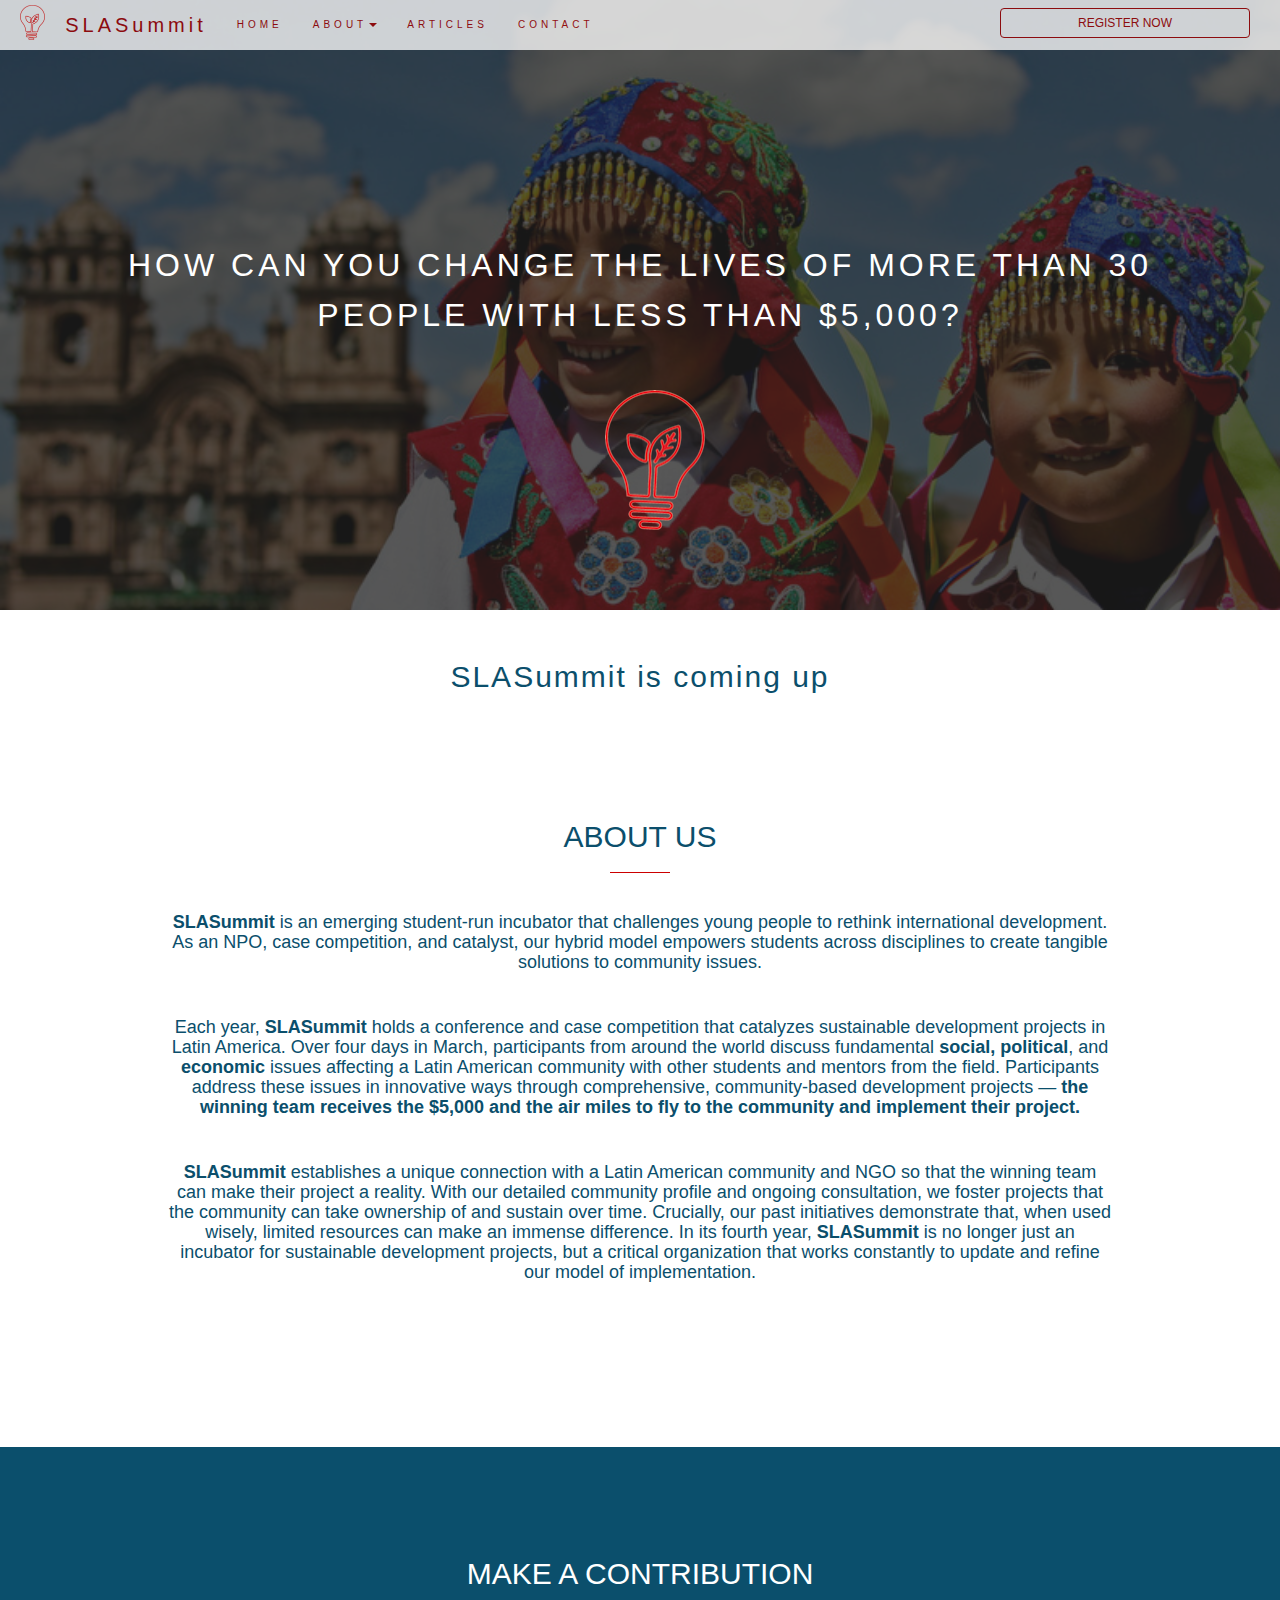
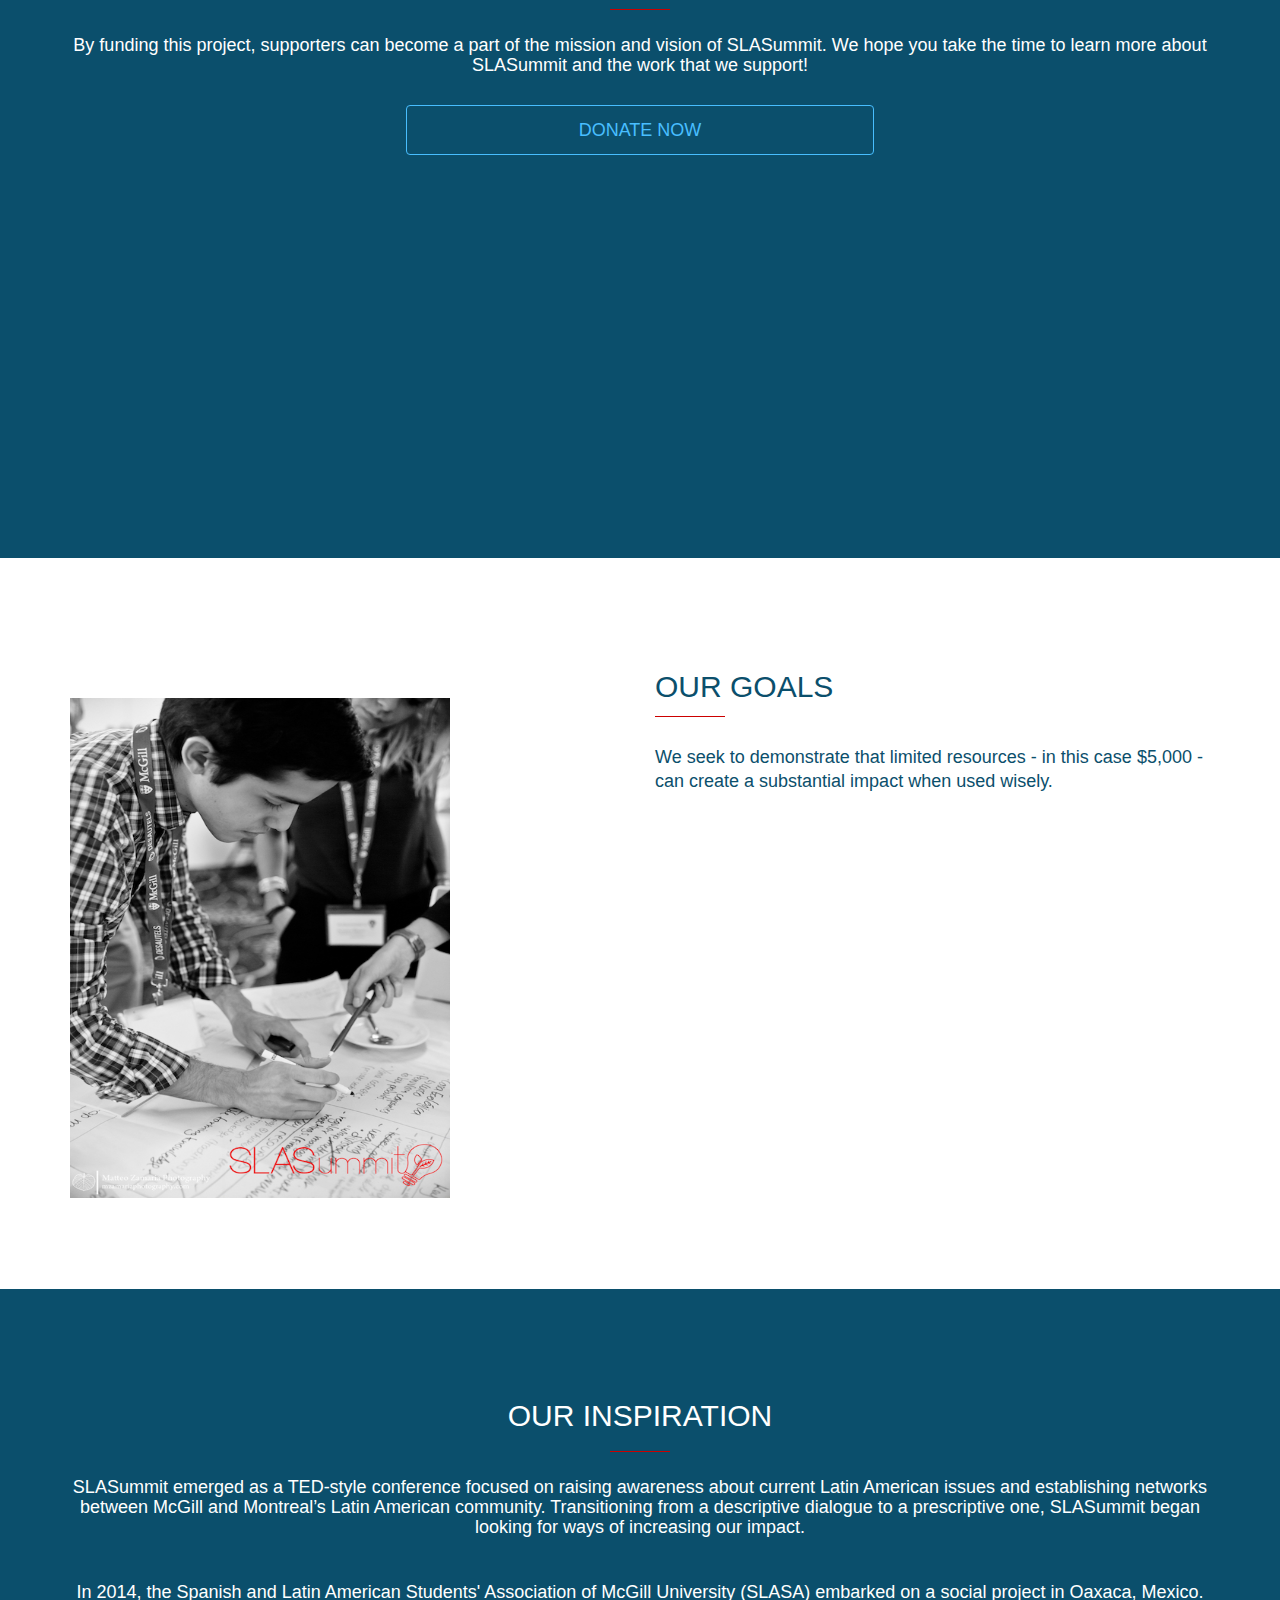
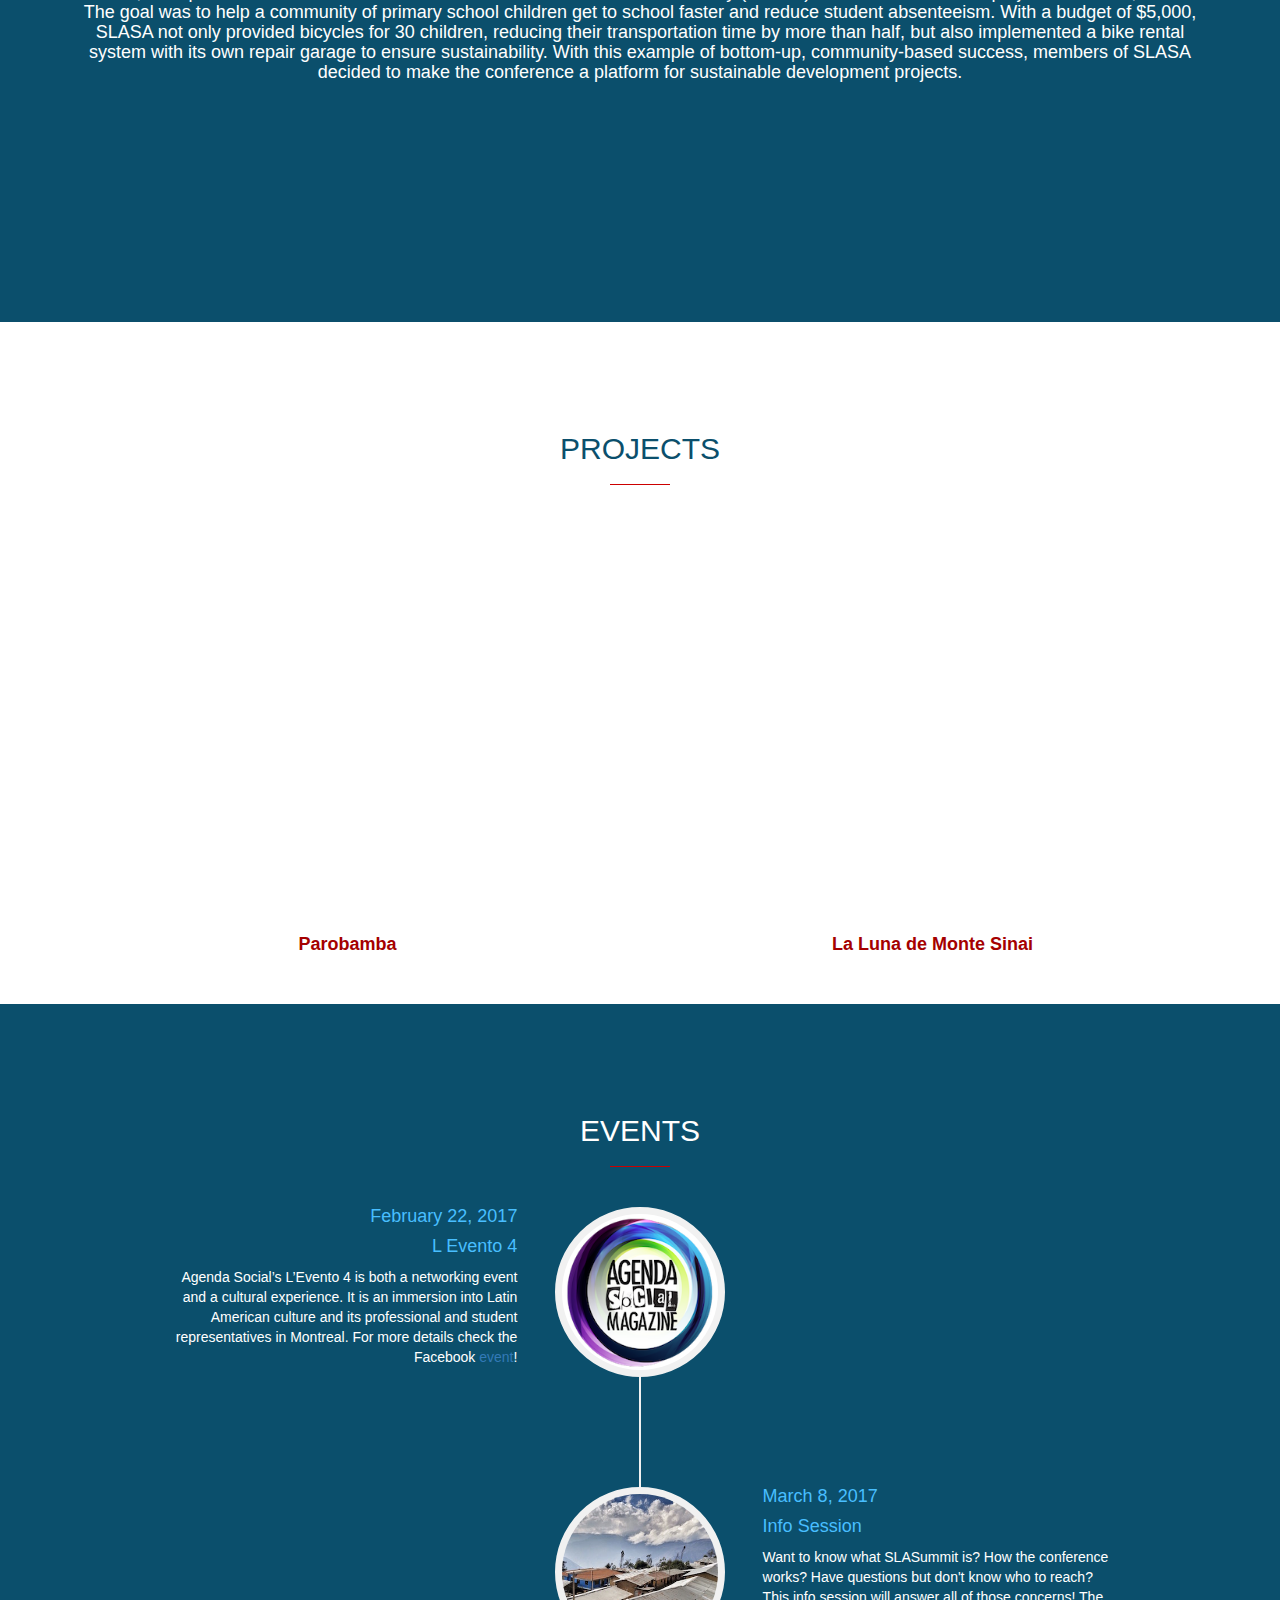
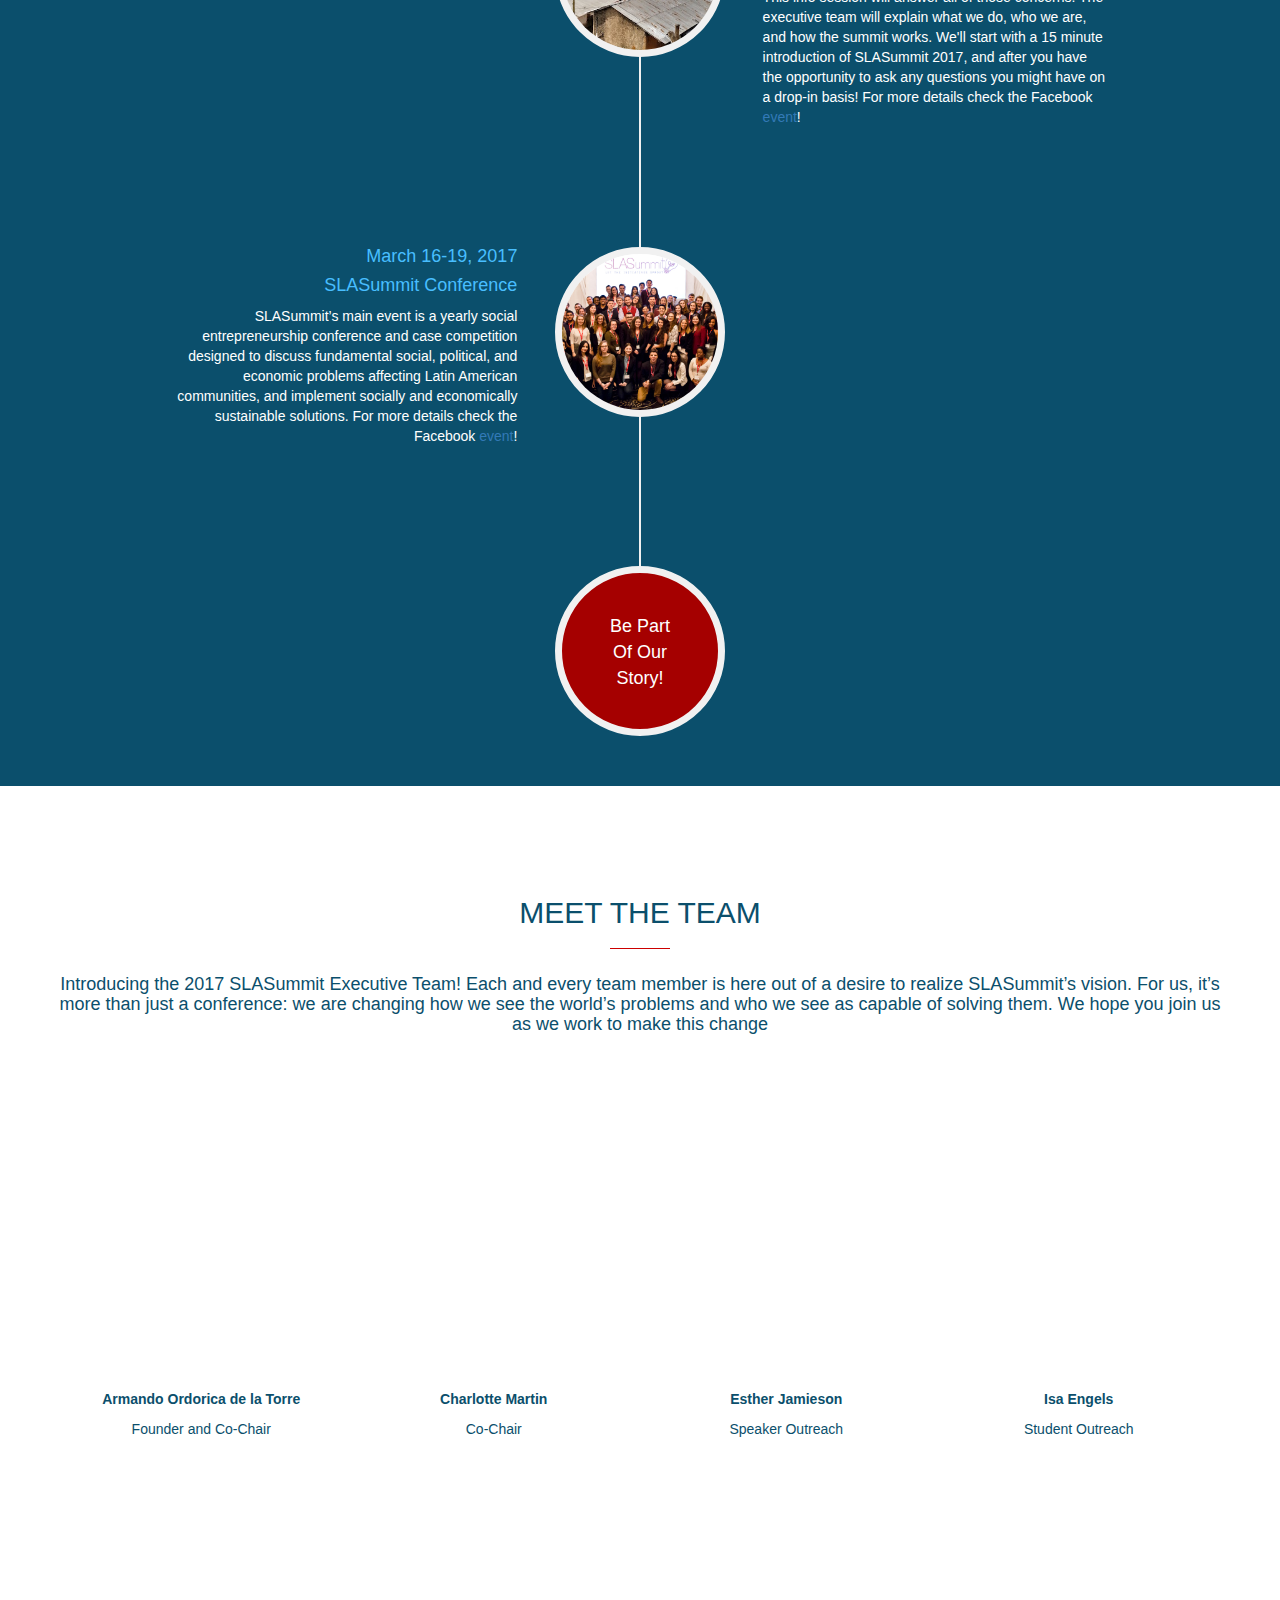
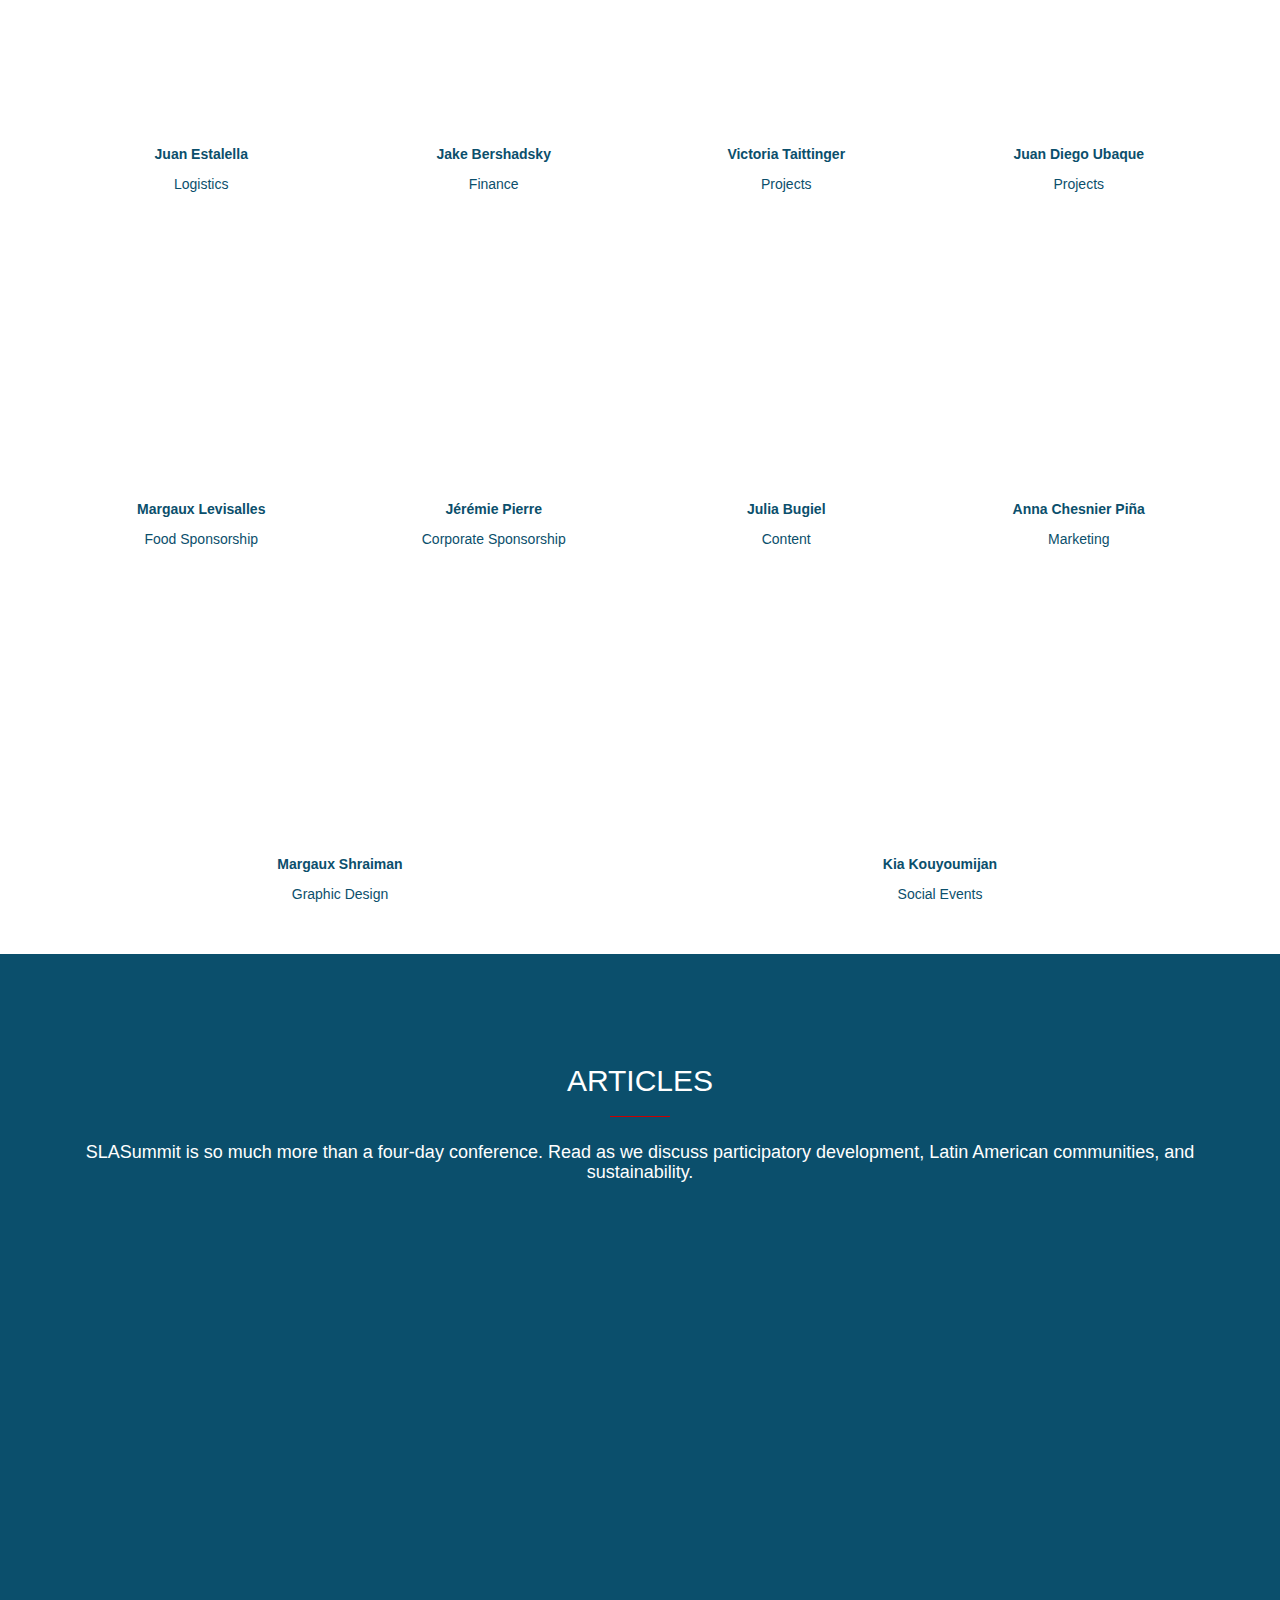
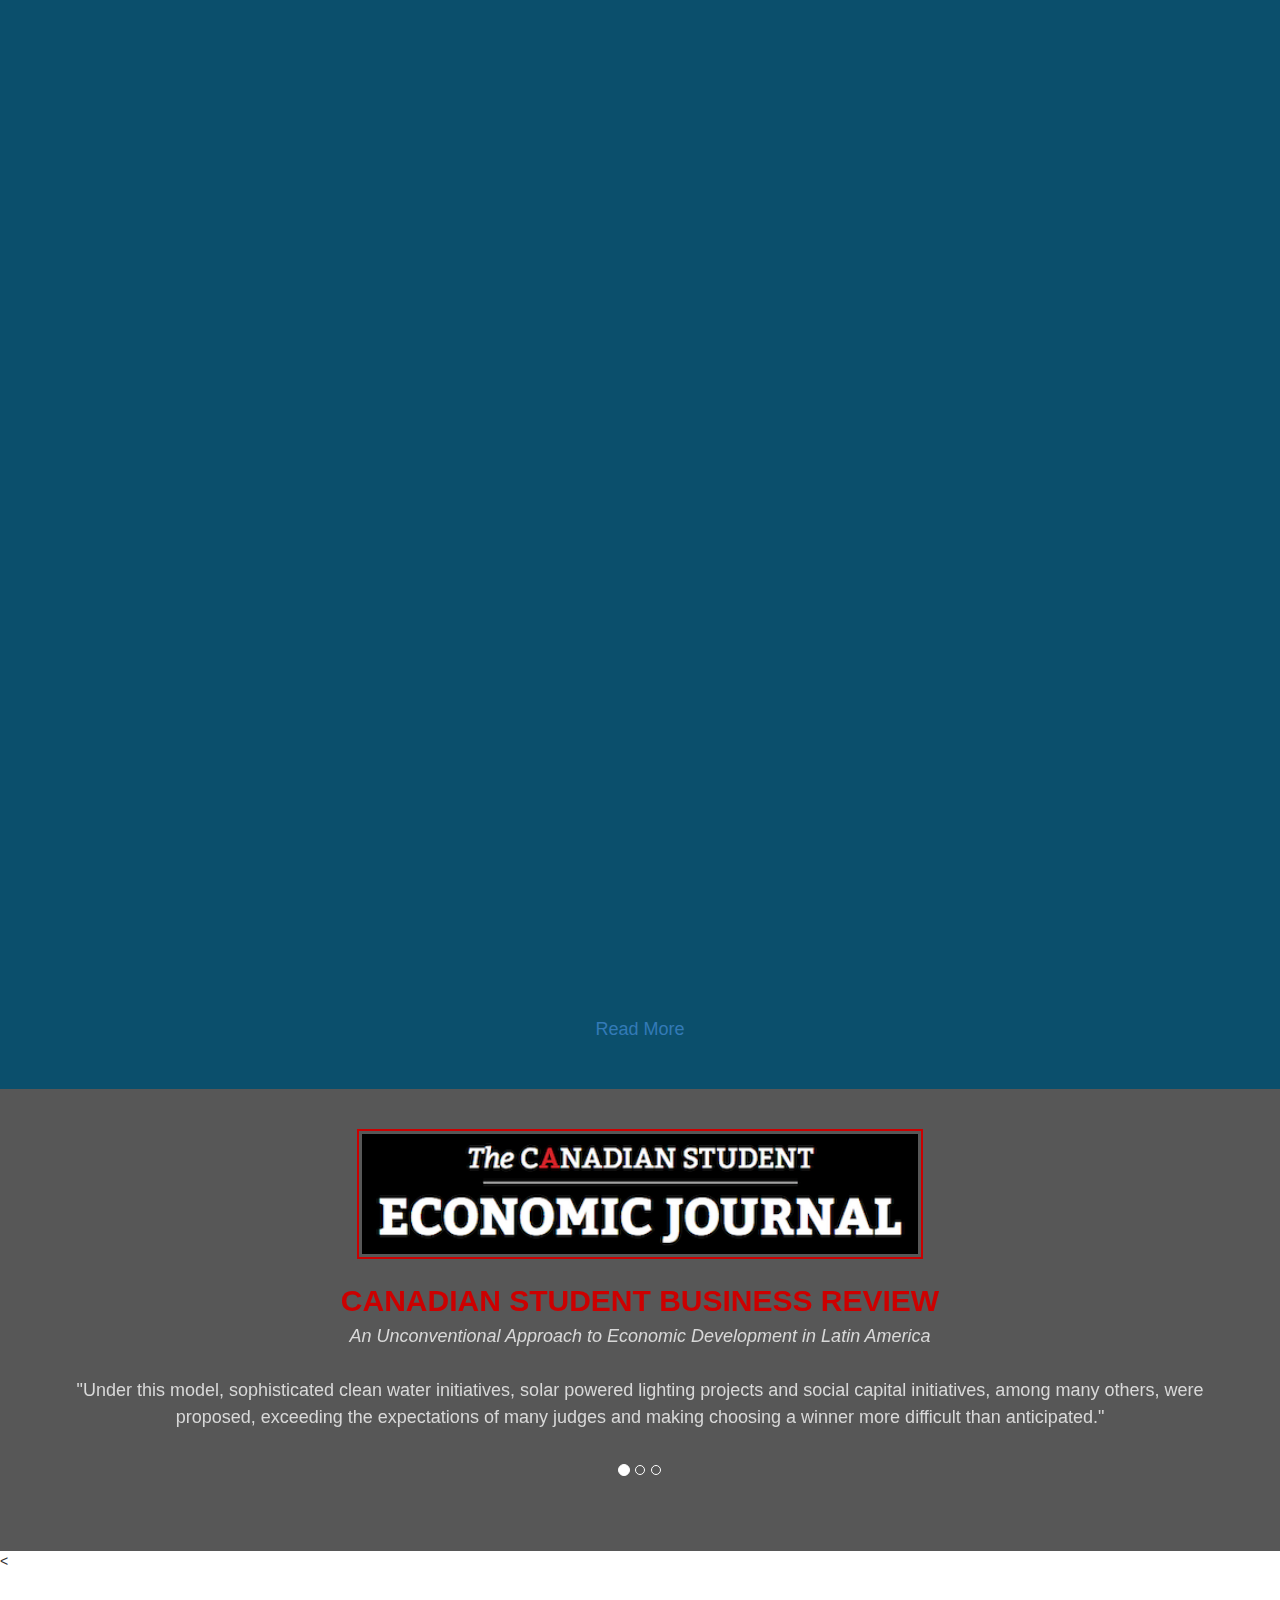
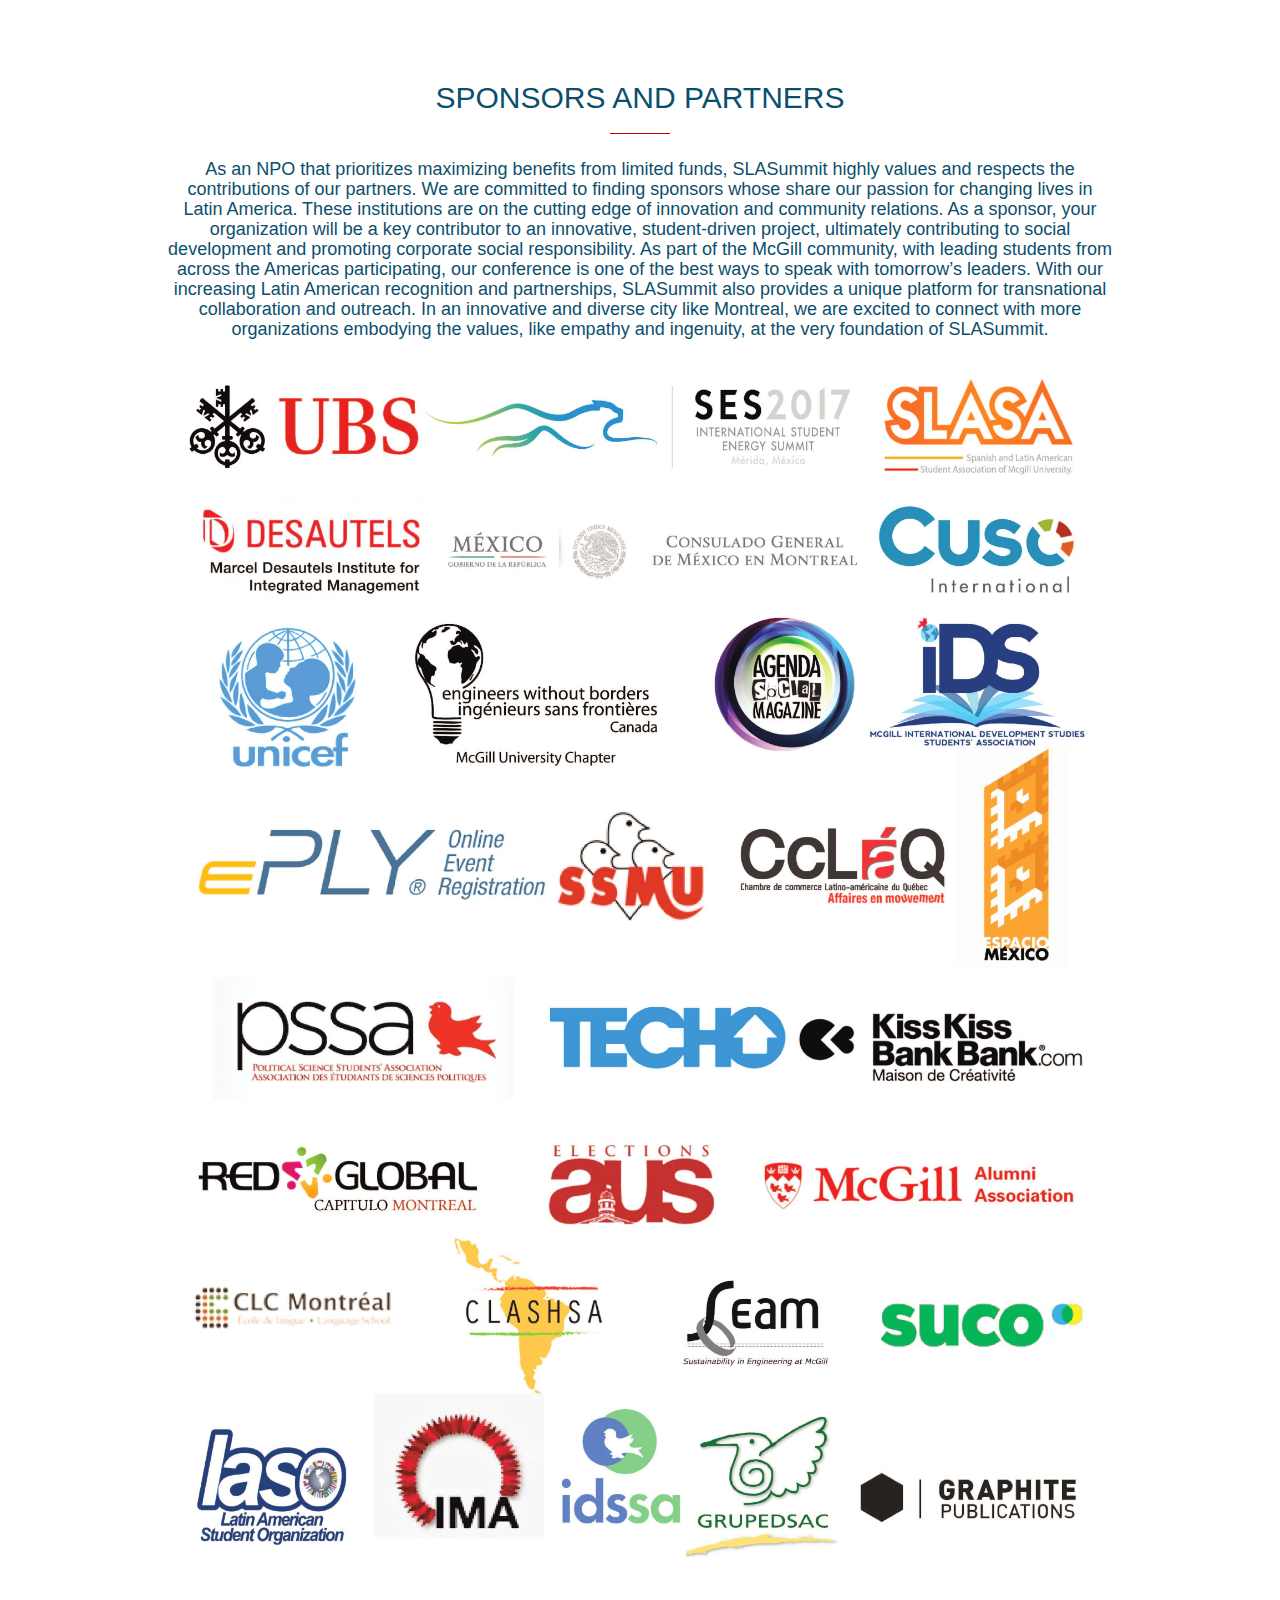
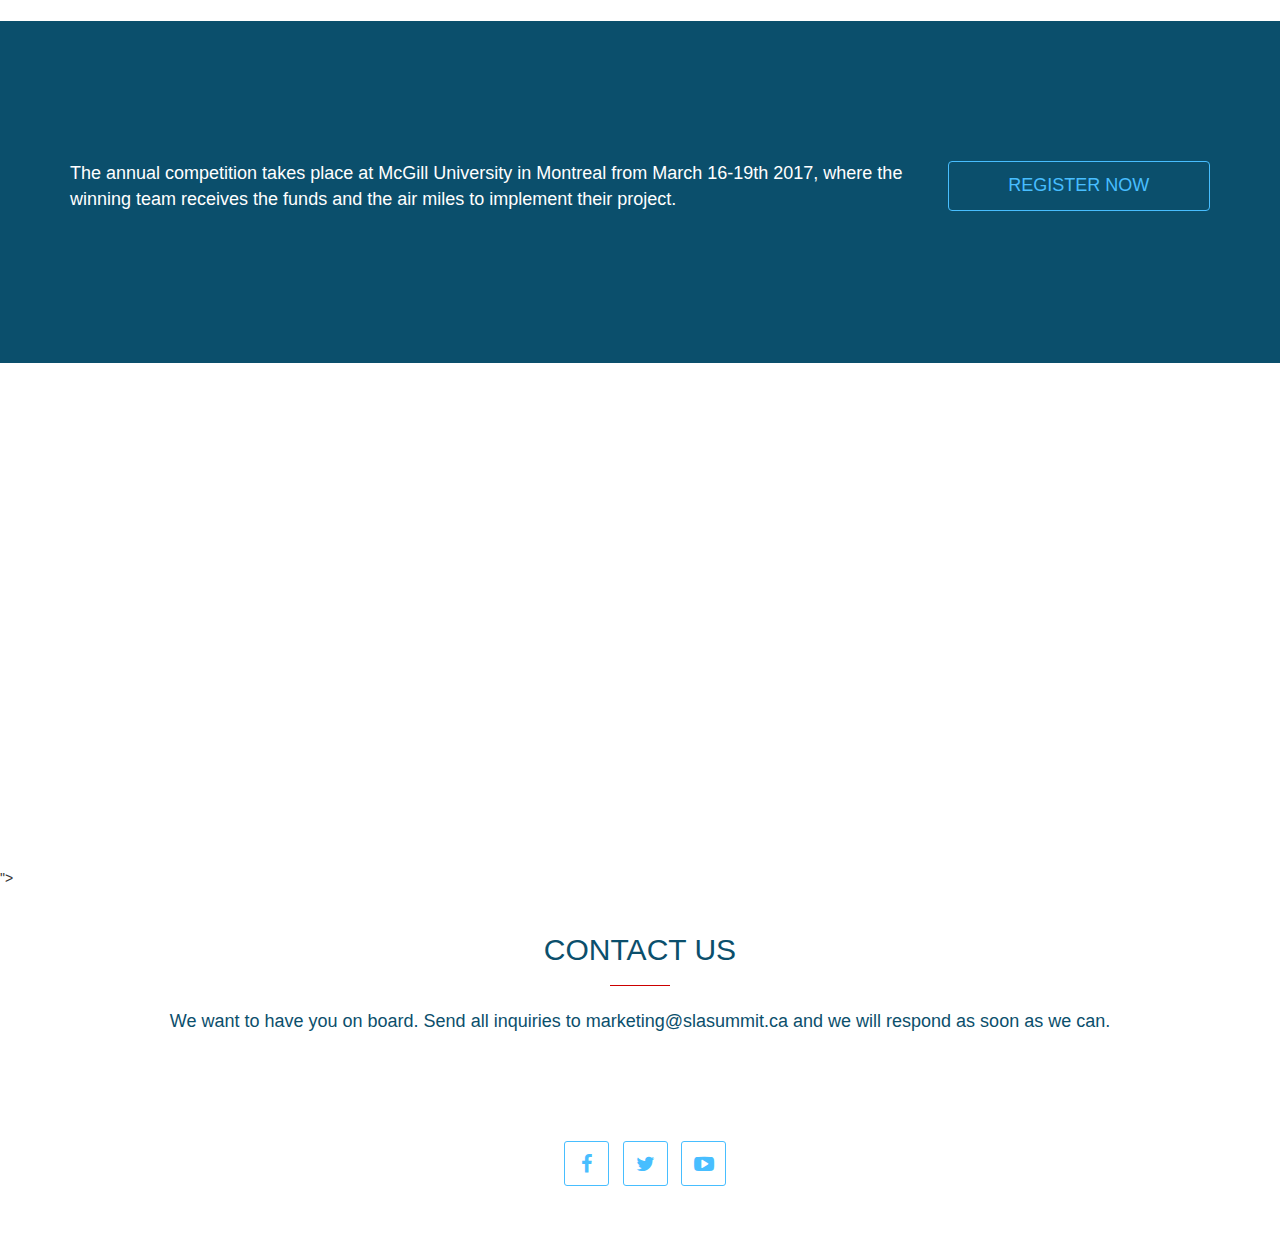
==== commit baea414d: "infession event added and new counter attempted" ====
--- a/index.html
+++ b/index.html
@@ -1,31 +1,26 @@
-
 <!DOCTYPE html>
 <html lang="en">
 <head>
   <title>SLASummit</title>
-  <meta charset="utf-8">
-   <meta name="viewport" content="width=device-width, initial-scale=1">
-   <link rel="stylesheet" type="text/css" href="css/style.css">
+      <meta charset="utf-8">
+      <meta name="viewport" content="width=device-width, initial-scale=1">
+  <link rel="stylesheet" type="text/css" href="css/style.css">
+  <link rel="stylesheet" href="css/font-awesome.min.css">
+  <link rel="stylesheet" type="text/css" href="css/animate.css">
+
+  <link href='http://fonts.googleapis.com/css?family=Buenard:700' rel='stylesheet' type='text/css'>
   <link rel="stylesheet" href="http://maxcdn.bootstrapcdn.com/bootstrap/3.3.7/css/bootstrap.min.css">
- 
-
- <script src="https://ajax.googleapis.com/ajax/libs/jquery/1.12.4/jquery.min.js"></script>
-
- <script src="https://code.jquery.com/jquery-2.1.4.js"></script>
-<script src="https://maxcdn.bootstrapcdn.com/bootstrap/3.3.5/js/bootstrap.min.js"></script>
-
+
+  <script src="https://ajax.googleapis.com/ajax/libs/jquery/1.12.4/jquery.min.js"></script>
+  <script src="https://code.jquery.com/jquery-2.1.4.js"></script>
+  <script src="https://maxcdn.bootstrapcdn.com/bootstrap/3.3.5/js/bootstrap.min.js"></script>
+
+  <script src="js/custom.js"></script>
   <script src="js/wow.min.js"></script>
   <script>
               new WOW().init();
   </script>
-
-  <link rel="stylesheet" type="text/css" href="css/animate.css">
-             
-  <link href='http://fonts.googleapis.com/css?family=Buenard:700' rel='stylesheet' type='text/css'>
-
-<link rel="stylesheet" href="css/font-awesome.min.css">
-<link rel="stylesheet" type="text/css" href="css/style.css">
-
+  
 <!-- Navigation Bar -->
 <nav class="navbar navbar-default navbar-fixed-top">
   <div class="container-fluid">
@@ -99,6 +94,27 @@
       </div>        
   </header>
 
+<!-- Countdown to Conference -->
+<section id="CountdownToConference">
+    <div class="countdowncontainer">
+      <div class="row">
+        <div class="col-lg-12 col-md-12 col-sm-12 col-xs-12">
+          <div id="main">
+            <div class="content">
+                <div class="text">
+                     <h2>SLASummit is coming up</h2>
+                </div> <!-- /.Text Div -->
+            <div class="counter">
+                <div id="countdown">
+                  
+                </div><!-- /#Countdown Div -->
+            </div> <!-- /.Counter Div -->
+            </div> <!-- /.Content Div -->
+          </div> <!-- /#Main Div -->
+        </div> <!-- /.Columns Div -->
+      </div> <!-- /.Row Div -->
+</div> <!-- /.Container Div -->
+</section>
 
 <!--About us--> 
         <section id="ABOUT" class="about"> 
@@ -158,7 +174,7 @@
   </div>
 </section>
 
-<!-- Where Great Minds Meet-->
+<!-- Where Great Minds Meet
 <section class="counter">
             <div class="counter-overlay">
                 <div class="container">
@@ -212,7 +228,7 @@
                 </div>            
             </div>
         
-        </section>
+        </section> -->
   
   <!-- OurGoals -->   
 <section class="OUR-GOALS" id="OUR-GOALS">
@@ -367,6 +383,21 @@
                         
 
                         <li class="timeline-inverted">
+                            <div class="timeline-image">
+                                <img class="img-circle img-responsive" src="images/infosessiongraphic.jpg" alt="group">
+                            </div>
+                            <div class="timeline-panel">
+                                <div class="timeline-heading">
+                                    <h4>March 8, 2017</h4>
+                                    <h4 class="subheading">Info Session</h4>
+                                </div>
+                                <div class="timeline-body">
+                                    <p class="text-muted">Want to know what SLASummit is? How the conference works? Have questions but don't know who to reach? This info session will answer all of those concerns! The executive team will explain what we do, who we are, and how the summit works. We'll start with a 15 minute introduction of SLASummit 2017, and after you have the opportunity to ask any questions you might have on a drop-in basis! For more details check the Facebook <a href="https://www.facebook.com/events/1103954623046861/">event</a>!</p>
+                                </div>
+                            </div>
+                        </li>
+
+                                                <li>
                             <div class="timeline-image">
                                 <img class="img-circle img-responsive" src="images/groupshot.jpg" alt="group">
                             </div>
--- a/css/style.css
+++ b/css/style.css
@@ -279,6 +279,65 @@
     line-height: 28px; 
 }
 
+/*=========== COUNTDOWN ==============*/
+
+#main { 
+  background-color: white;
+  height: 100px;
+}
+
+.content {
+  padding: 10px 44px;
+}
+
+.text {
+  margin-top: 40px;
+  padding-bottom: 10px;
+  text-align: center;
+}
+
+.text h2 {
+  color: #0B4F6C;
+  font-size: 30px;
+  font: helvetica, sans-serif;
+  font-style: normal;
+  font-variant: normal;
+  font-weight: light;
+  letter-spacing: 2px;
+}
+
+.counter {
+  background: white;
+  min-height: 150px;
+  text-align: center;
+}
+
+.counter h3 {
+  color: #0B4F6C;
+  font-size: 14px;
+  font: helvetica, sans-serif;
+  font-style: normal;
+  font-variant: normal;
+  font-weight: lighter;
+  letter-spacing: 1px;
+  padding-top: 20px;
+  margin-bottom: 0px;
+}
+
+#countdown {
+  color: #0B4F6C;
+}
+
+#countdown span {
+  color: #0B4F6C;
+  font: helvetica;
+  font-size: 26px;
+  font-weight: normal;
+  margin-left: 20px;
+  margin-right: 20px;
+  text-align: center;
+}
+
 /*============= ABOUT US ====================*/
 .choose-us-wrapper{
     padding-top: 50px;     
@@ -366,7 +425,7 @@
 
 
 
-/*============== Counter ================*/ 
+/*============== Counter 
 .counter{
     background-image: url("../images/parobambahouses.jpg");
     background-repeat: no-repeat; 
@@ -406,7 +465,7 @@
     font-weight: 300;
     text-transform: uppercase;
     font-family: "Source Sans Pro", sans-serif; 
-}
+}================*/ 
 
 /*============== OUR GOALS ===============*/
 .OUR-GOALS {
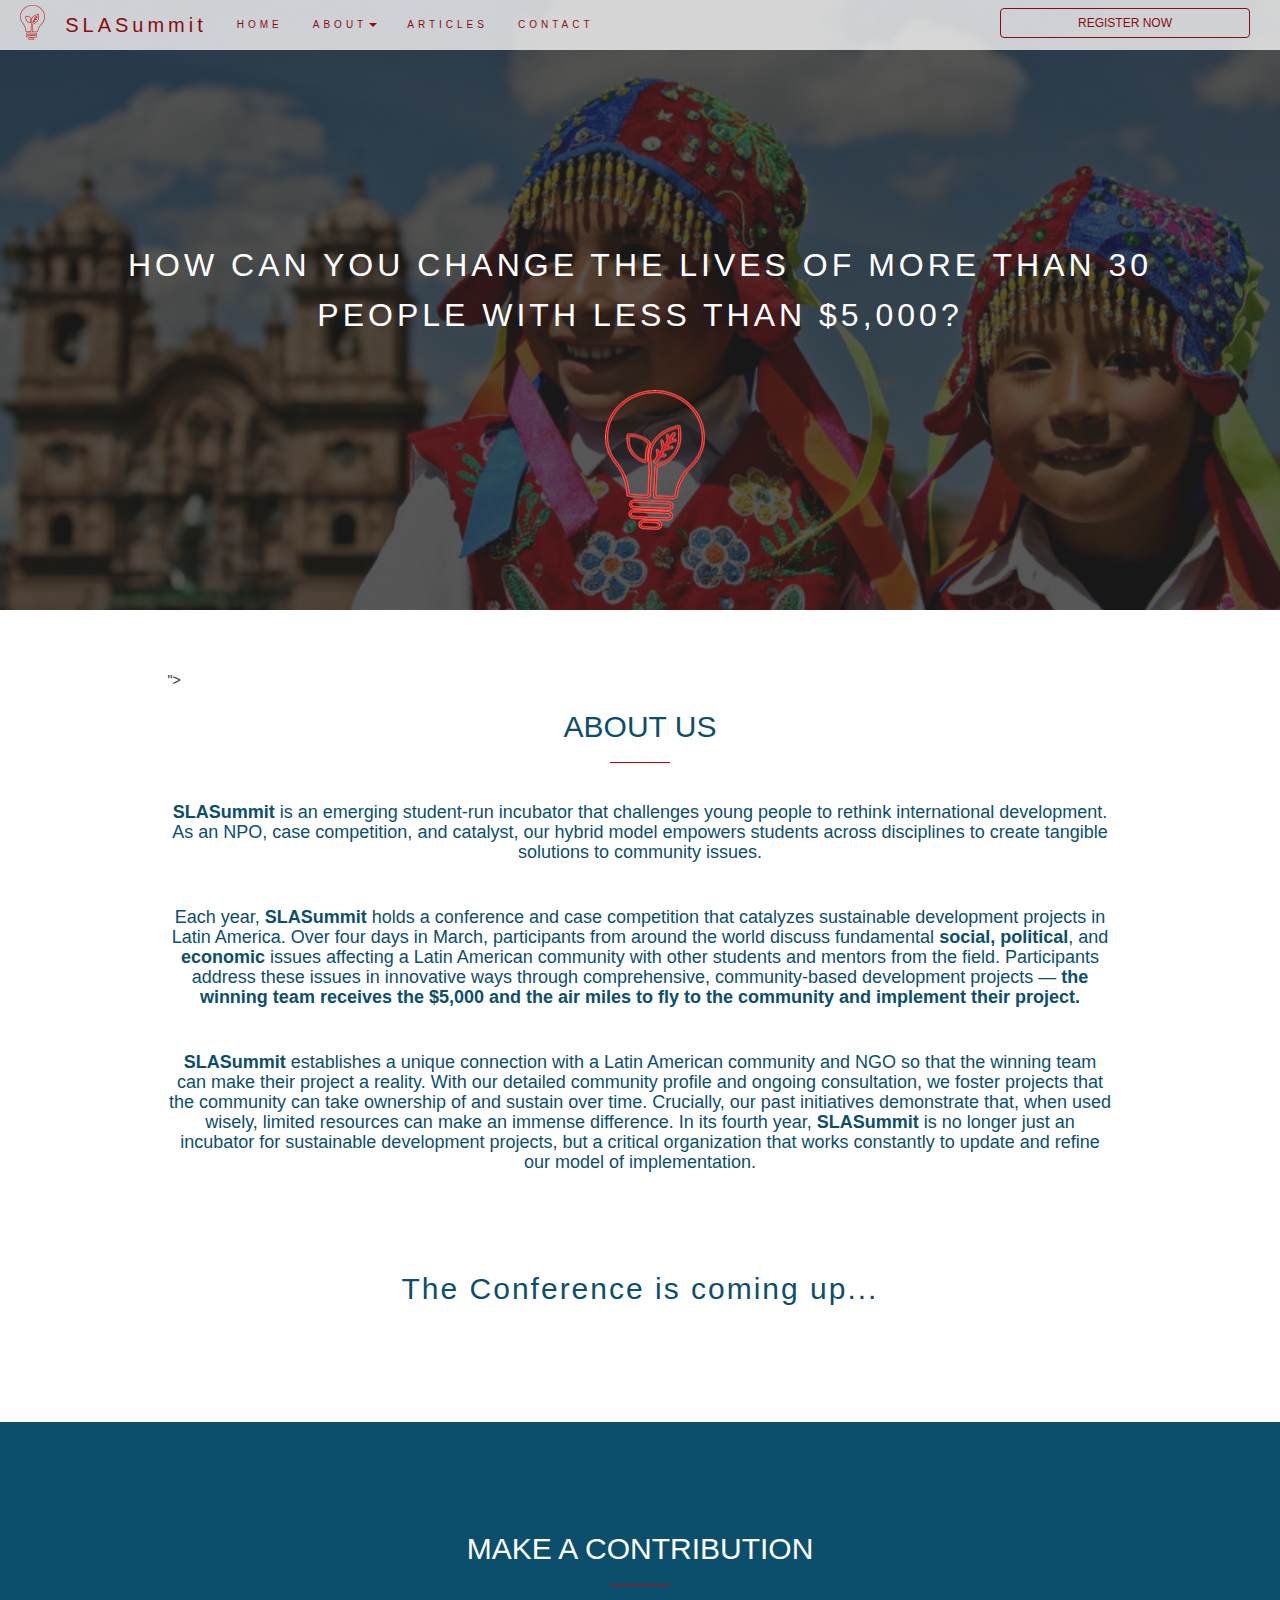
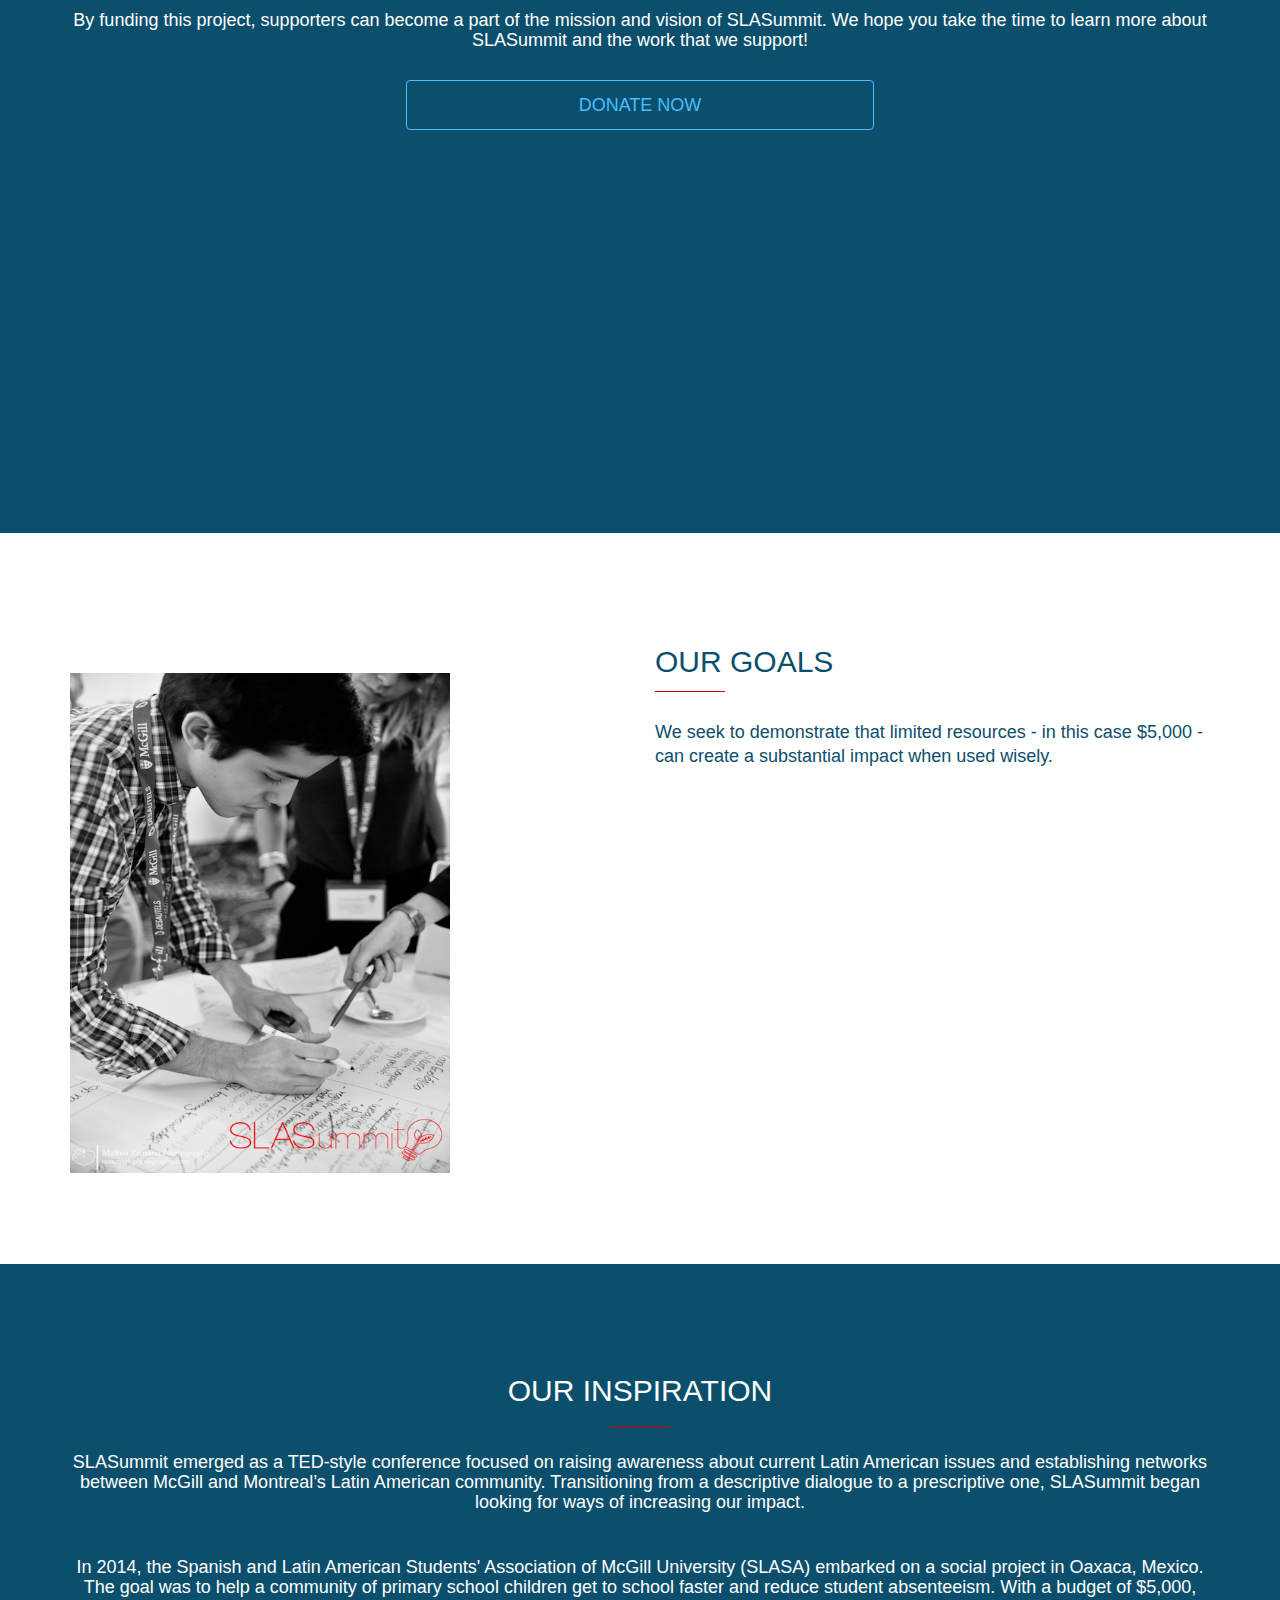
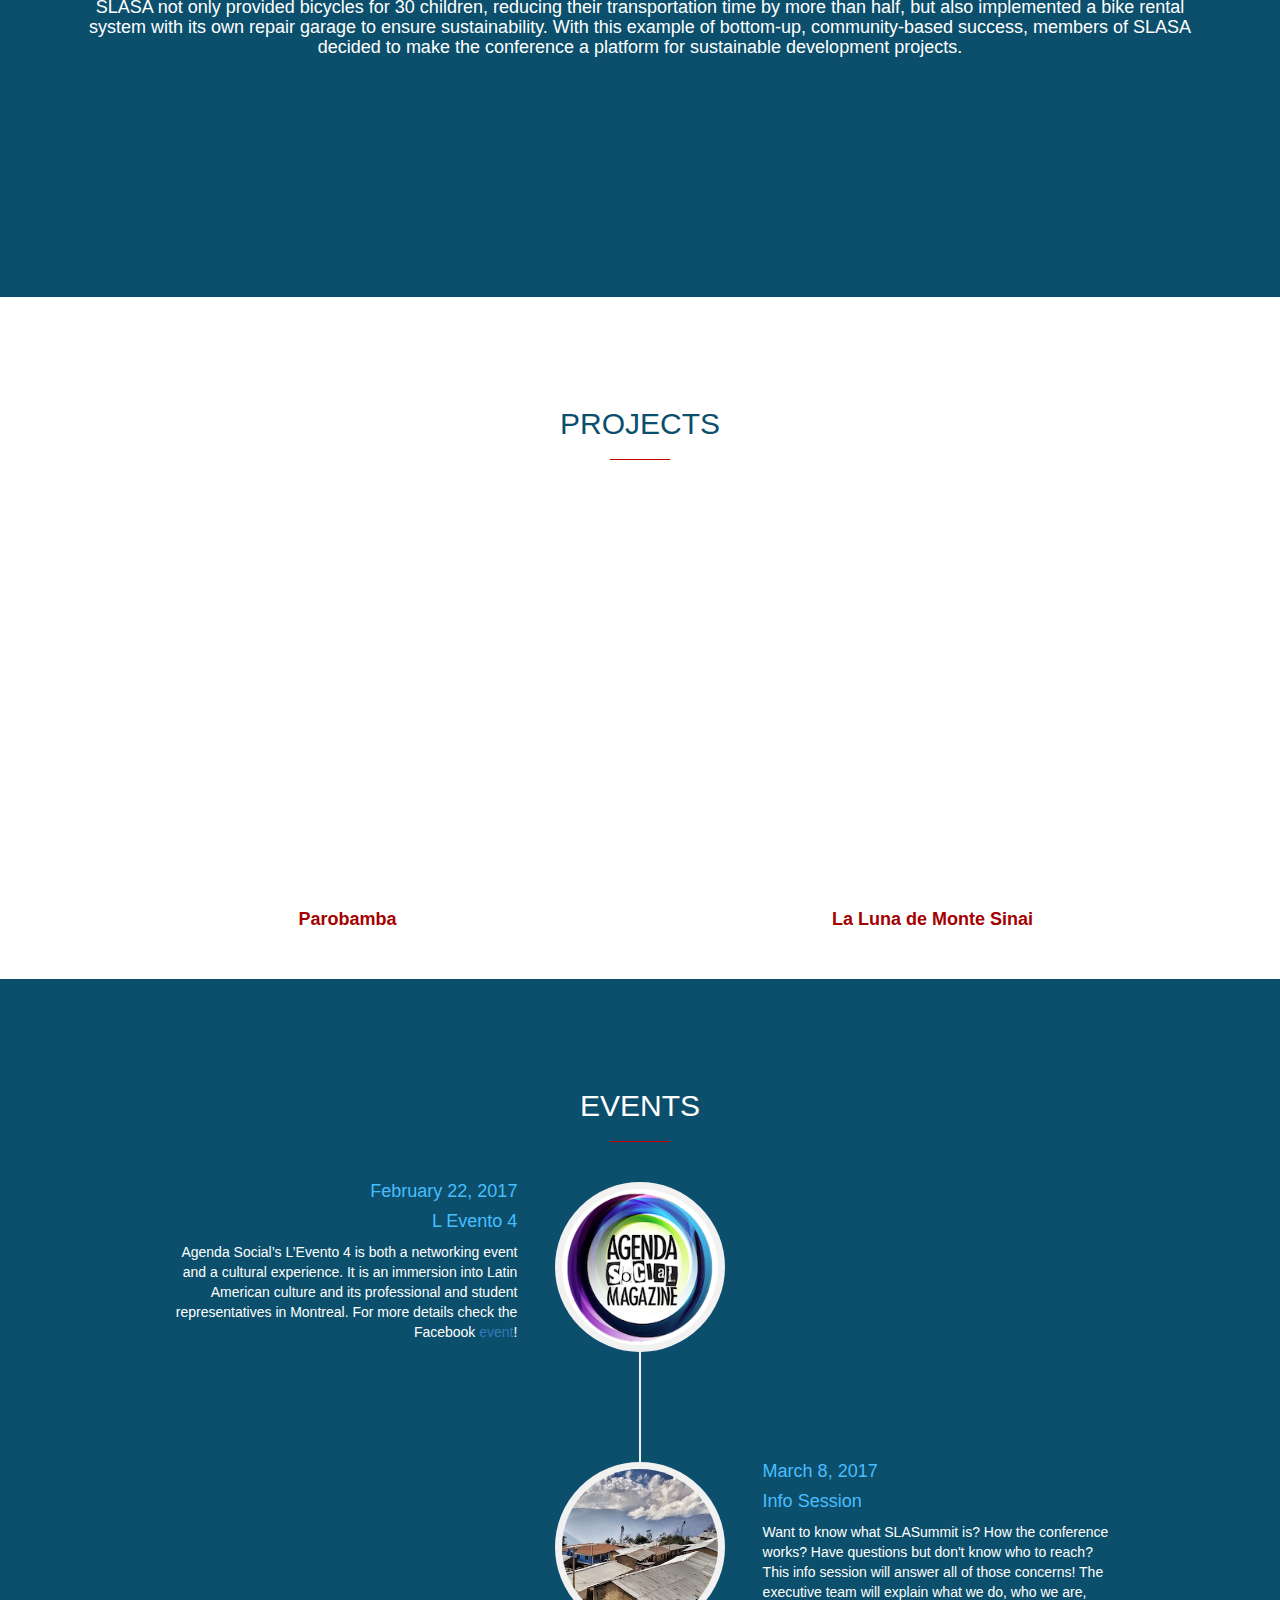
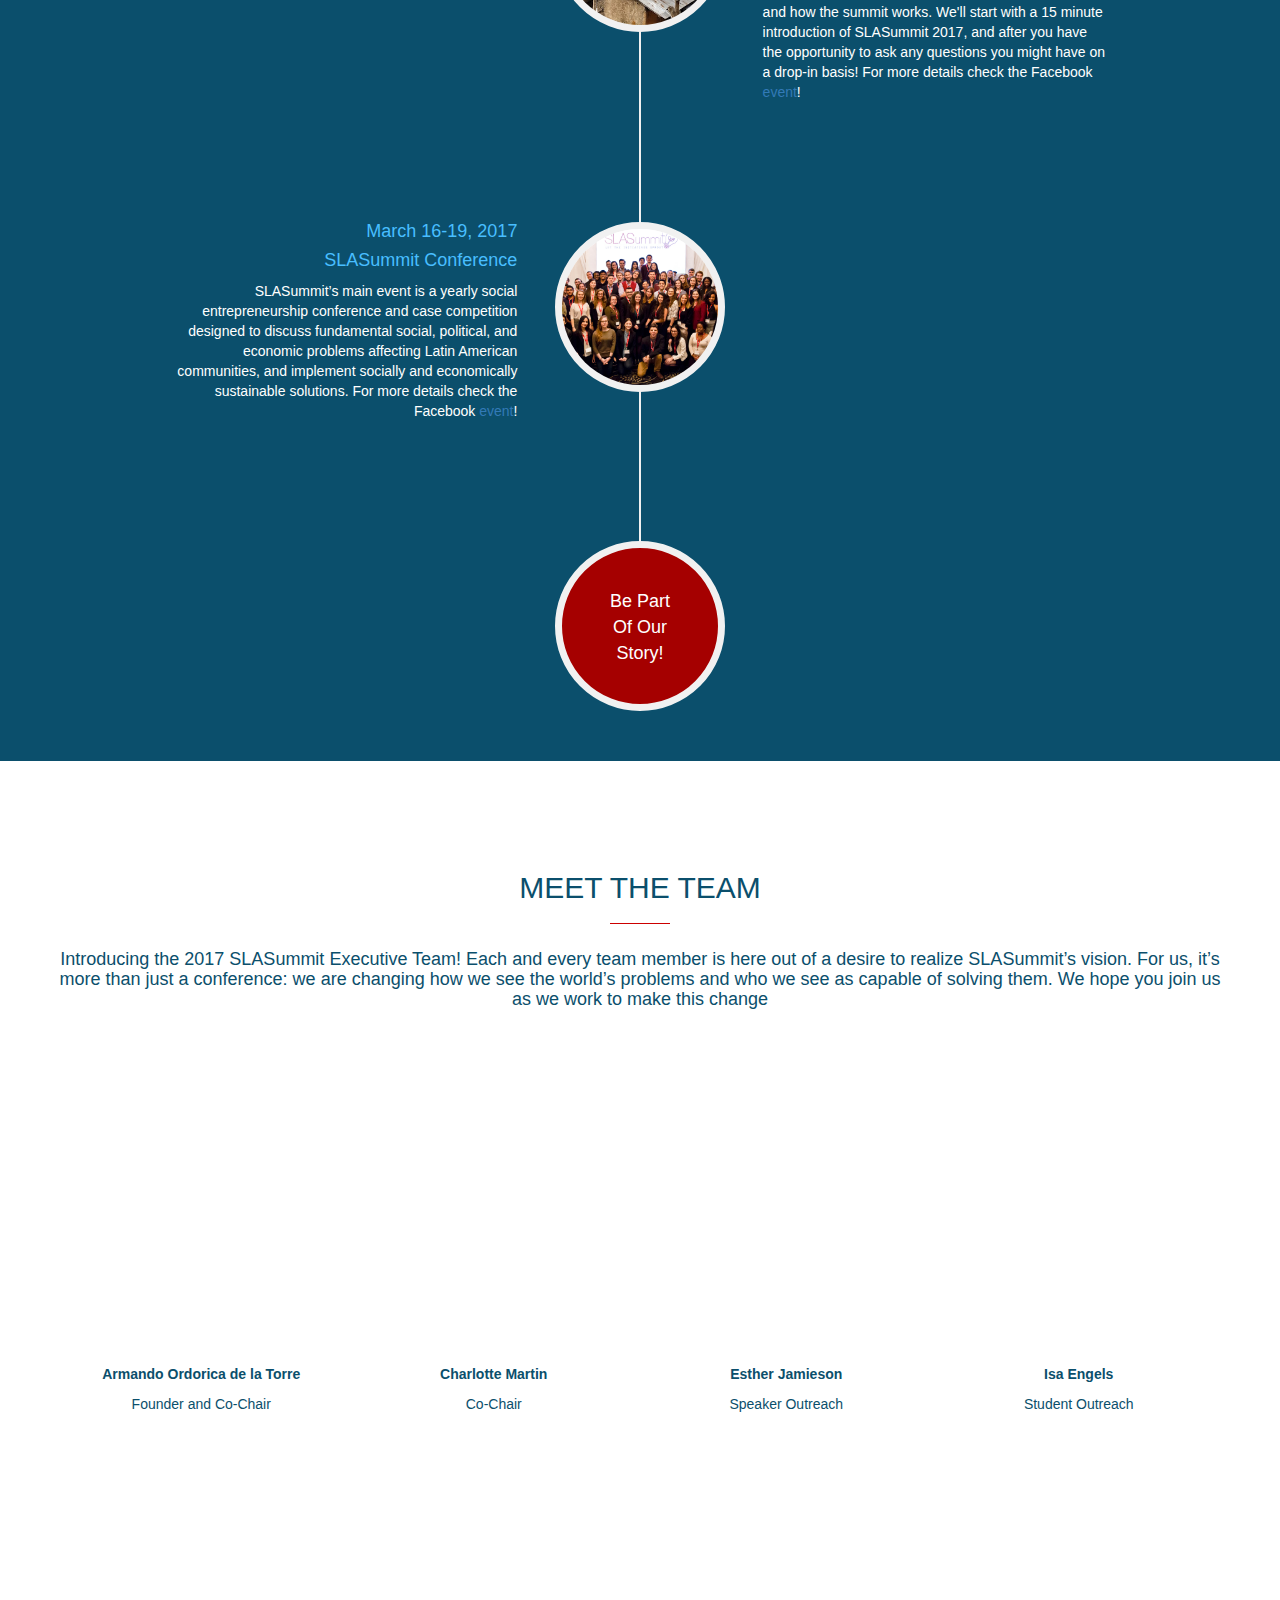
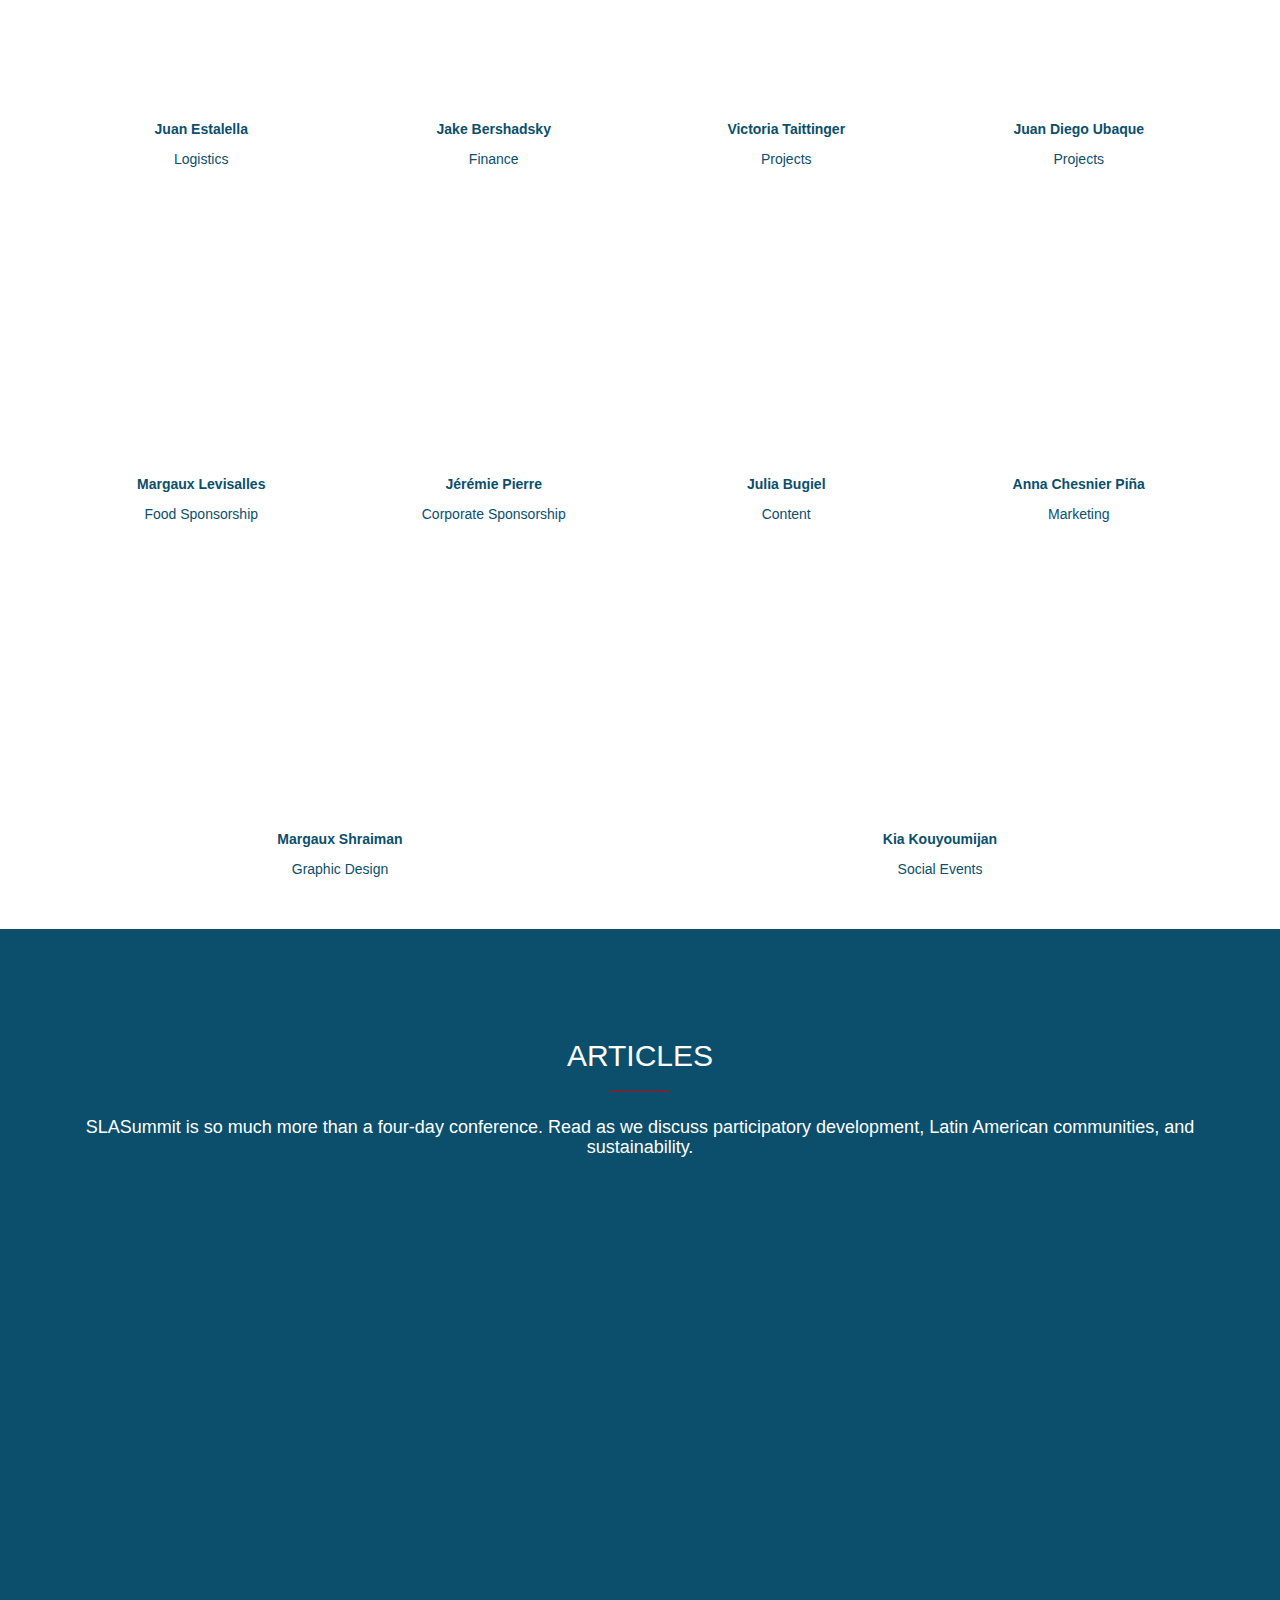
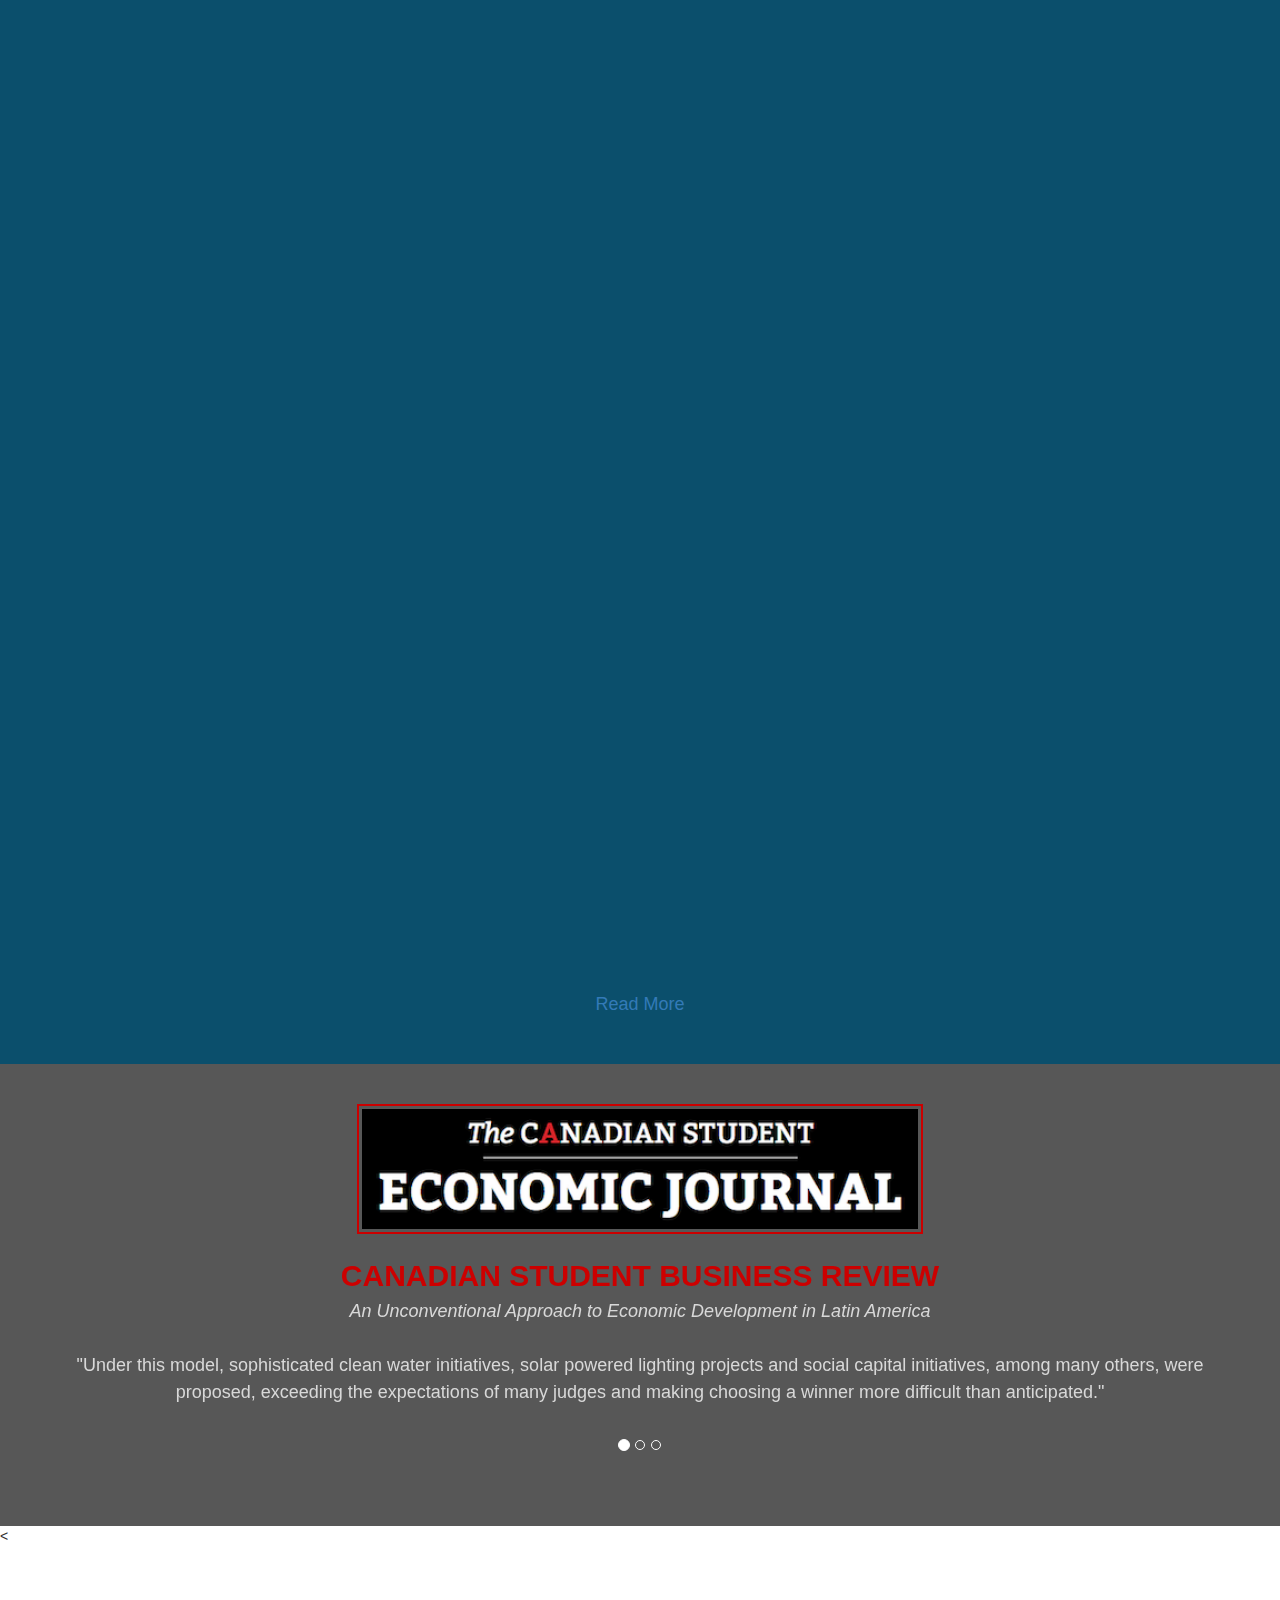
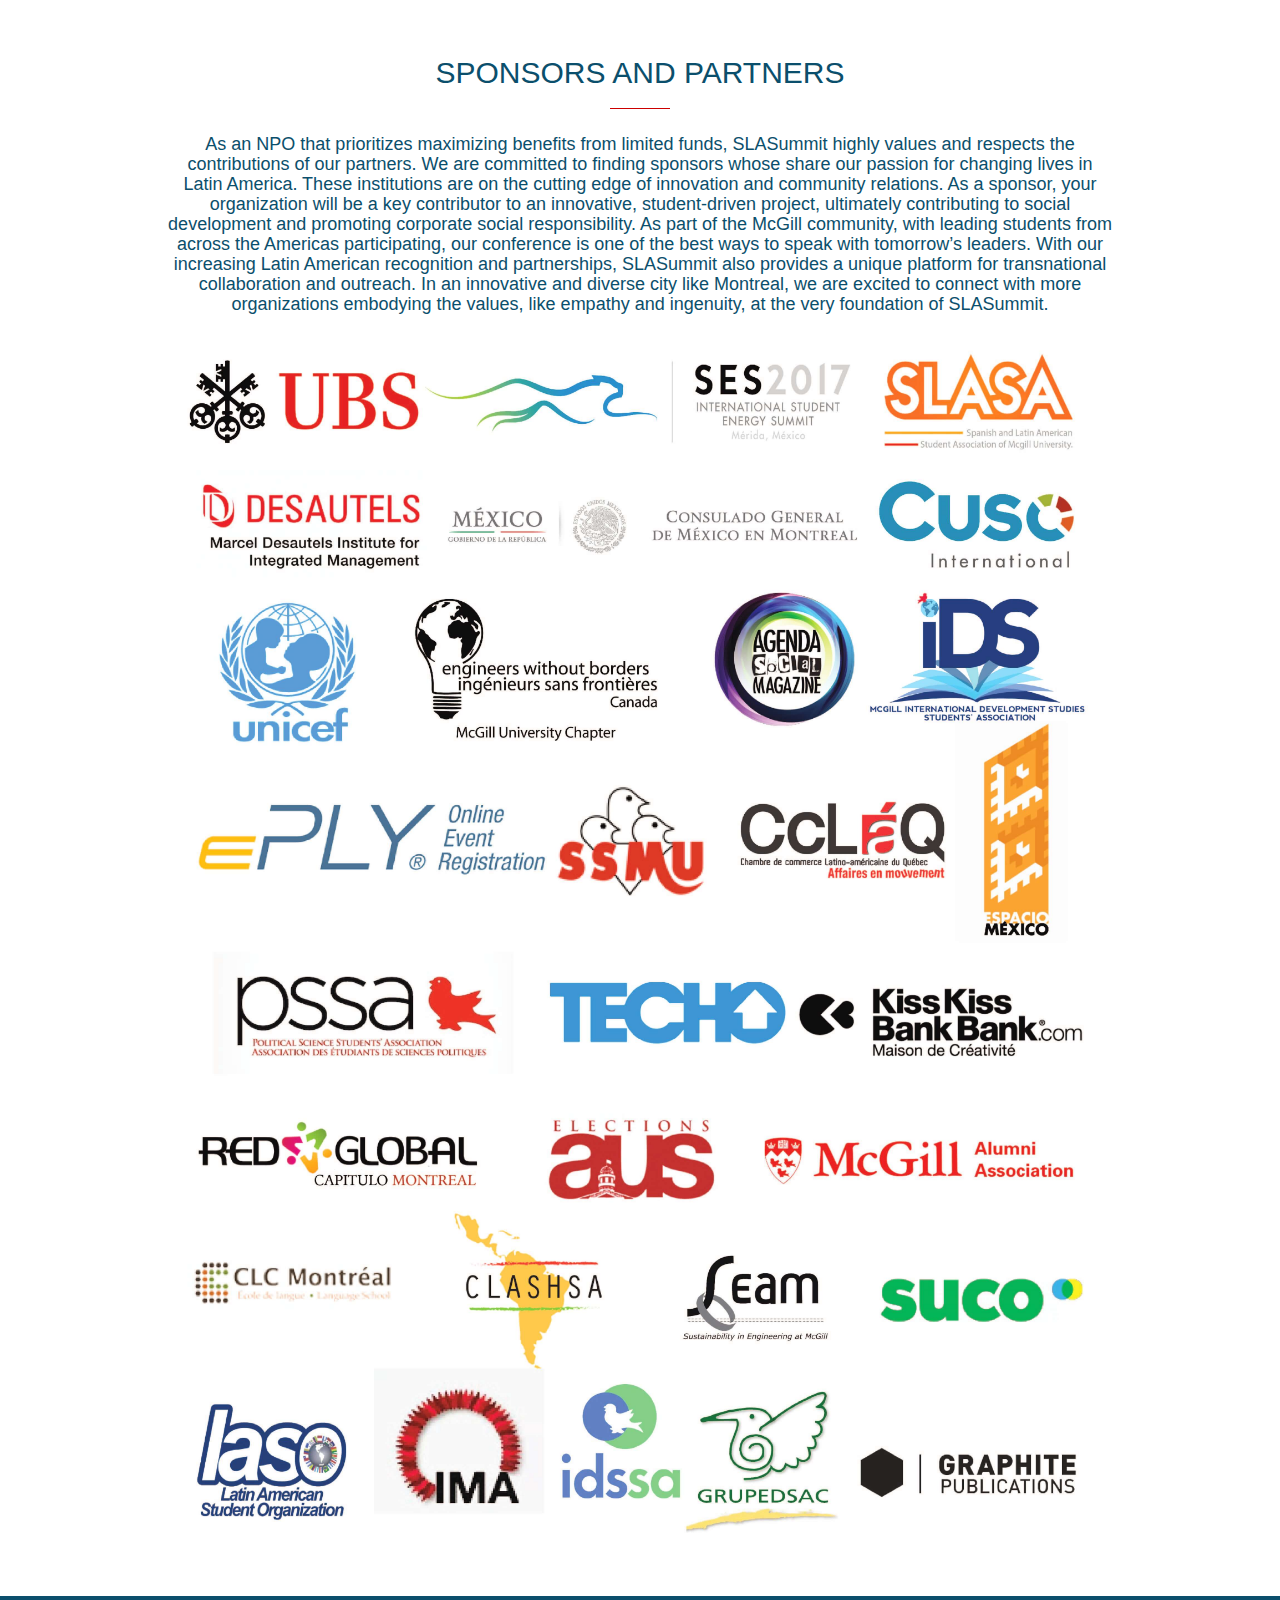
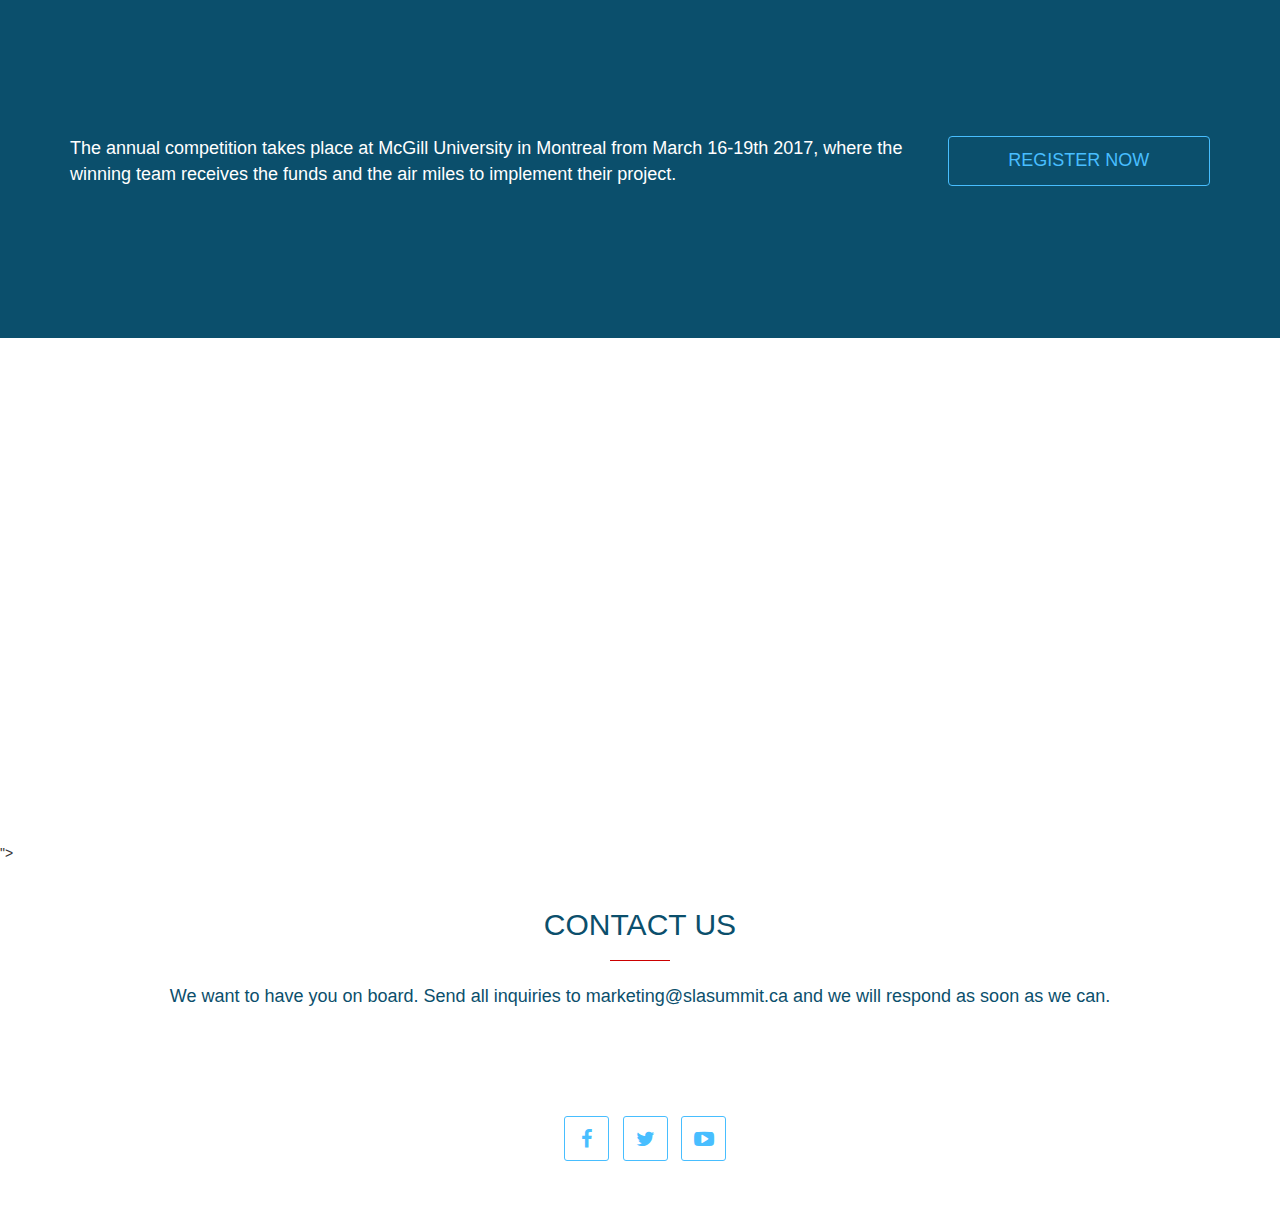
==== commit 67920623: "edits to the counter appearance" ====
--- a/index.html
+++ b/index.html
@@ -94,28 +94,6 @@
       </div>        
   </header>
 
-<!-- Countdown to Conference -->
-<section id="CountdownToConference">
-    <div class="countdowncontainer">
-      <div class="row">
-        <div class="col-lg-12 col-md-12 col-sm-12 col-xs-12">
-          <div id="main">
-            <div class="content">
-                <div class="text">
-                     <h2>SLASummit is coming up</h2>
-                </div> <!-- /.Text Div -->
-            <div class="counter">
-                <div id="countdown">
-                  
-                </div><!-- /#Countdown Div -->
-            </div> <!-- /.Counter Div -->
-            </div> <!-- /.Content Div -->
-          </div> <!-- /#Main Div -->
-        </div> <!-- /.Columns Div -->
-      </div> <!-- /.Row Div -->
-</div> <!-- /.Container Div -->
-</section>
-
 <!--About us--> 
         <section id="ABOUT" class="about"> 
         <style type="text/css"> 
@@ -129,7 +107,8 @@
                     <div class="col-md-10 col-md-offset-1">
                         
                         <!-- About us title and description-->
-                        <div class="section-title">
+                        <div class="section-title" style="padding-top: 20px !important; padding-bottom: 5px !important;">
+">
                             <h2>About Us</h2>
                         
                             <br><br>
@@ -141,13 +120,36 @@
                                 <p style="color: #A50000"><strong>General Registration is now open for only $95!</strong></p>
                                 </div>
                             </div>
-
-                        </div>
-                    </div>
-                
-                </div>
-            </div>
+                        </div>
+                    </div>
+                      <!-- Countdown to Conference -->
+                          <div class="container countdowncontainer">
+                            <div class="row">
+                              <div class="col-lg-12 col-md-12 col-sm-12 col-xs-12">
+                                <div id="main">
+                                  <div class="content">
+                                      <div class="text">
+                                           <h2>The Conference is coming up...</h2>
+                                      </div> <!-- /.Text Div -->
+                                  <div class="counter">
+                                      <div id="countdown">
+                                        
+                                      </div><!-- /#Countdown Div -->
+                                  </div> <!-- /.Counter Div -->
+                                  </div> <!-- /.Content Div -->
+                                </div> <!-- /#Main Div -->
+                              </div> <!-- /.Columns Div -->
+                            </div> <!-- /.Row Div -->
+                      </div> <!-- /.Container Div -->
+                      <script src="js/custom.js"></script>
+                </div>
+            </div>
+
 </section>
+
+
+
+
 
 <!--Donate Now-->
 <section id="DONATE-NOW" style="background-color: #0B4F6C;">
--- a/css/style.css
+++ b/css/style.css
@@ -280,18 +280,20 @@
 }
 
 /*=========== COUNTDOWN ==============*/
-
+.countdowncontainer {
+  padding-bottom: 10px;
+}
 #main { 
   background-color: white;
   height: 100px;
 }
 
 .content {
-  padding: 10px 44px;
+  padding: 0px 44px;
 }
 
 .text {
-  margin-top: 40px;
+  margin-top: 10px;
   padding-bottom: 10px;
   text-align: center;
 }
@@ -308,7 +310,7 @@
 
 .counter {
   background: white;
-  min-height: 150px;
+  min-height: 40px;
   text-align: center;
 }
 
@@ -422,8 +424,6 @@
 .text-center {
     color: #0B4F6C;
 }
-
-
 
 /*============== Counter 
 .counter{
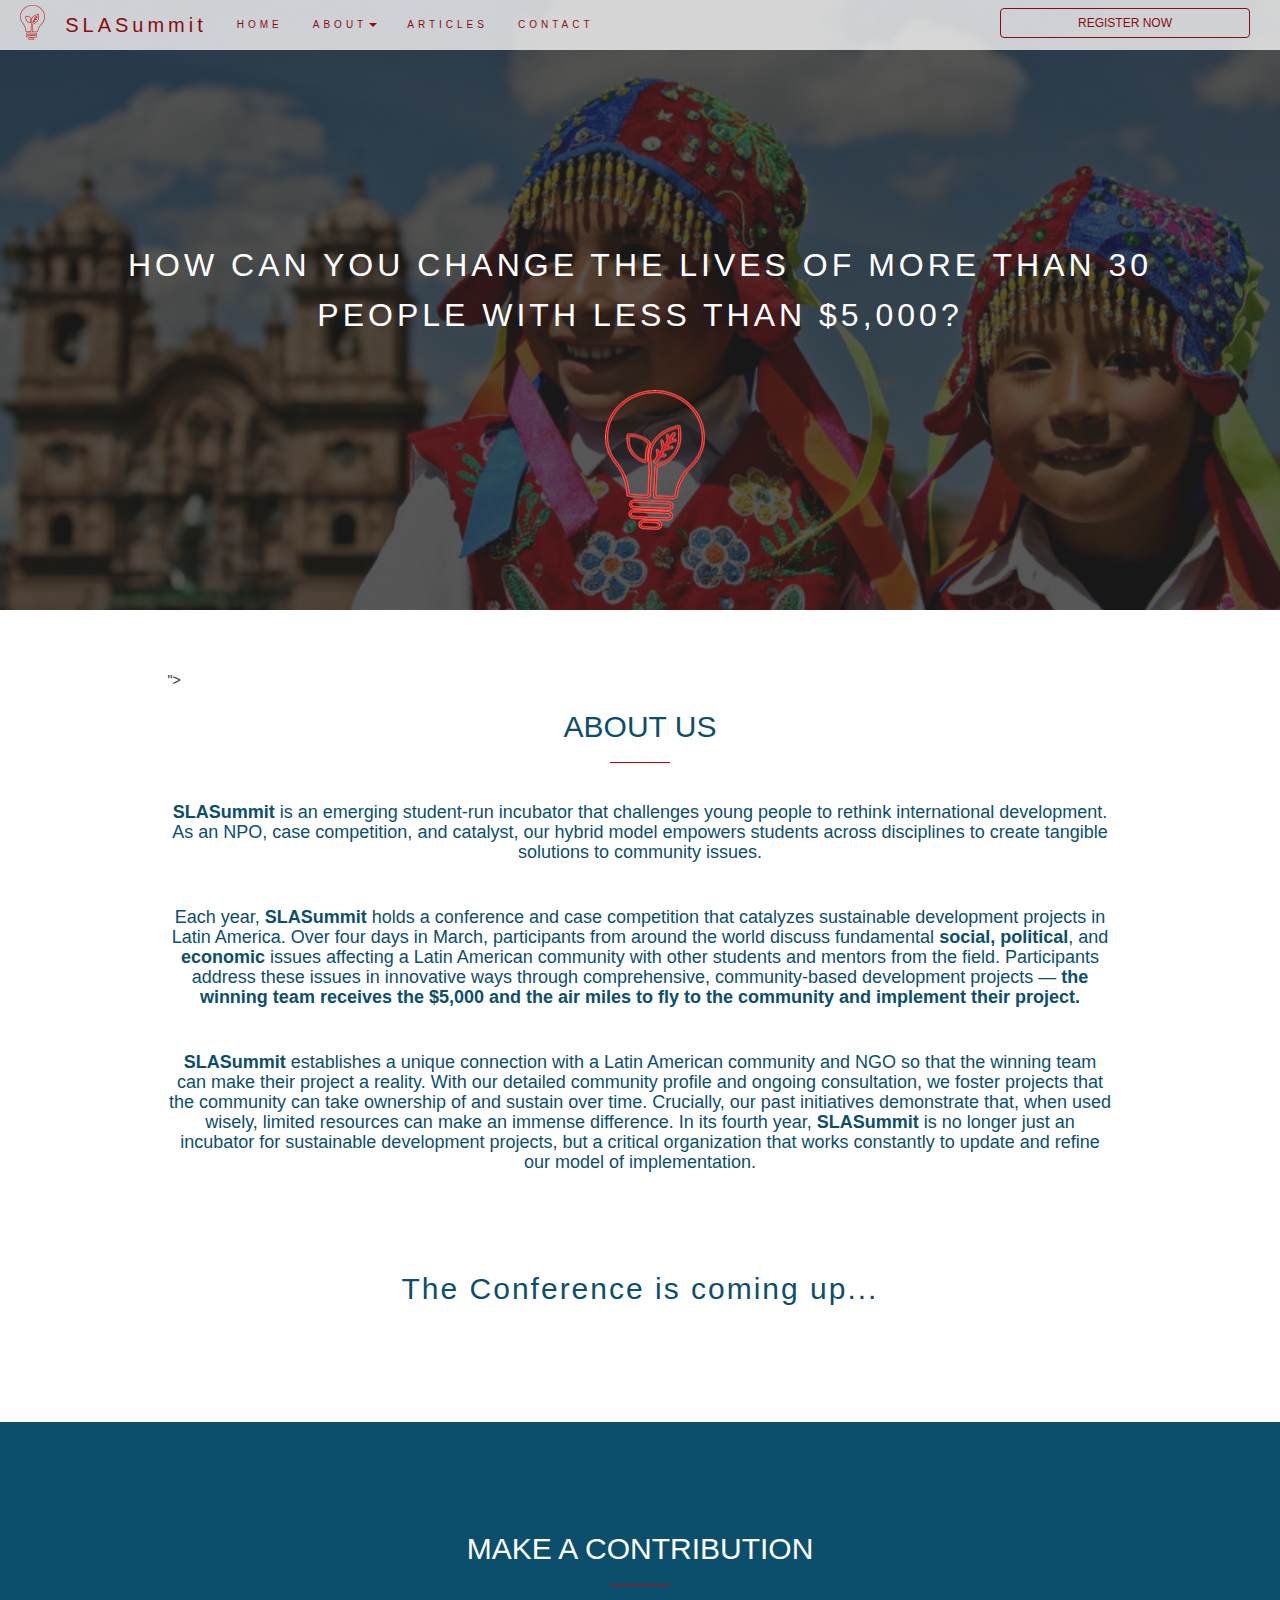
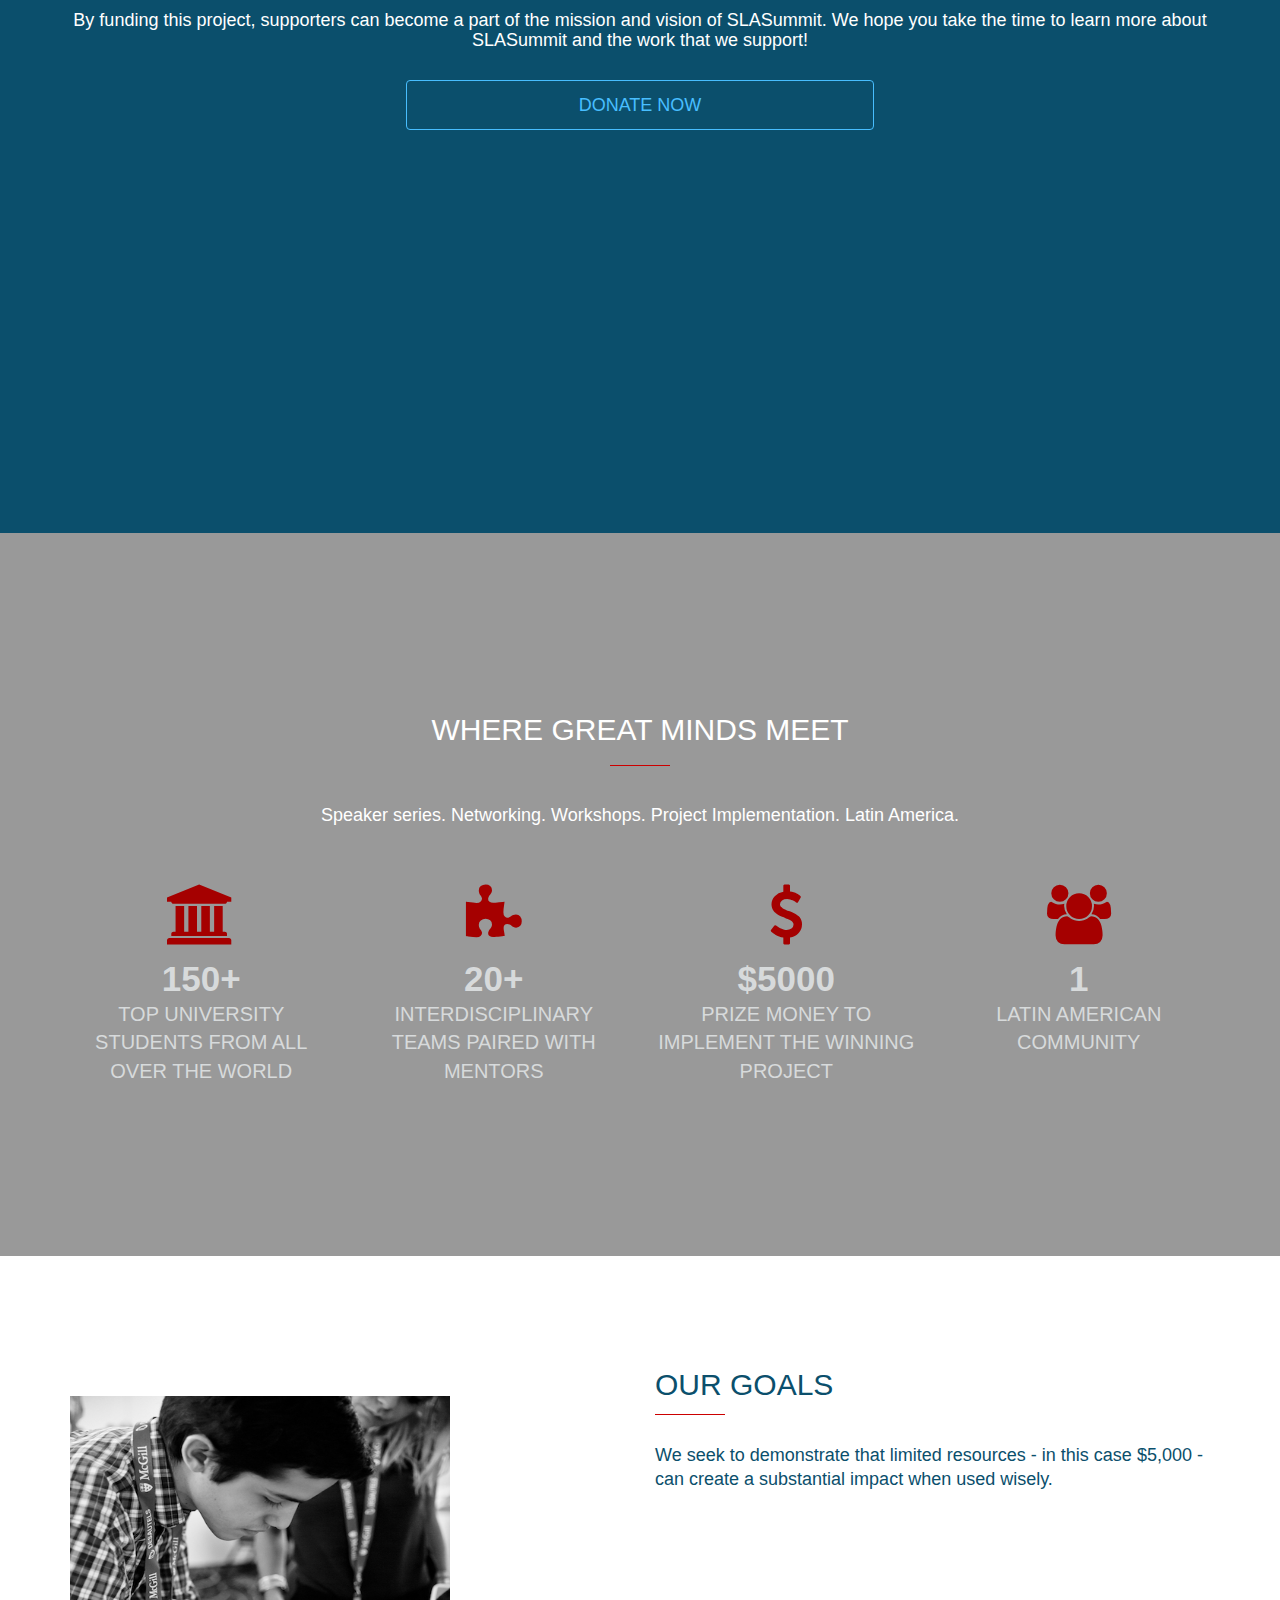
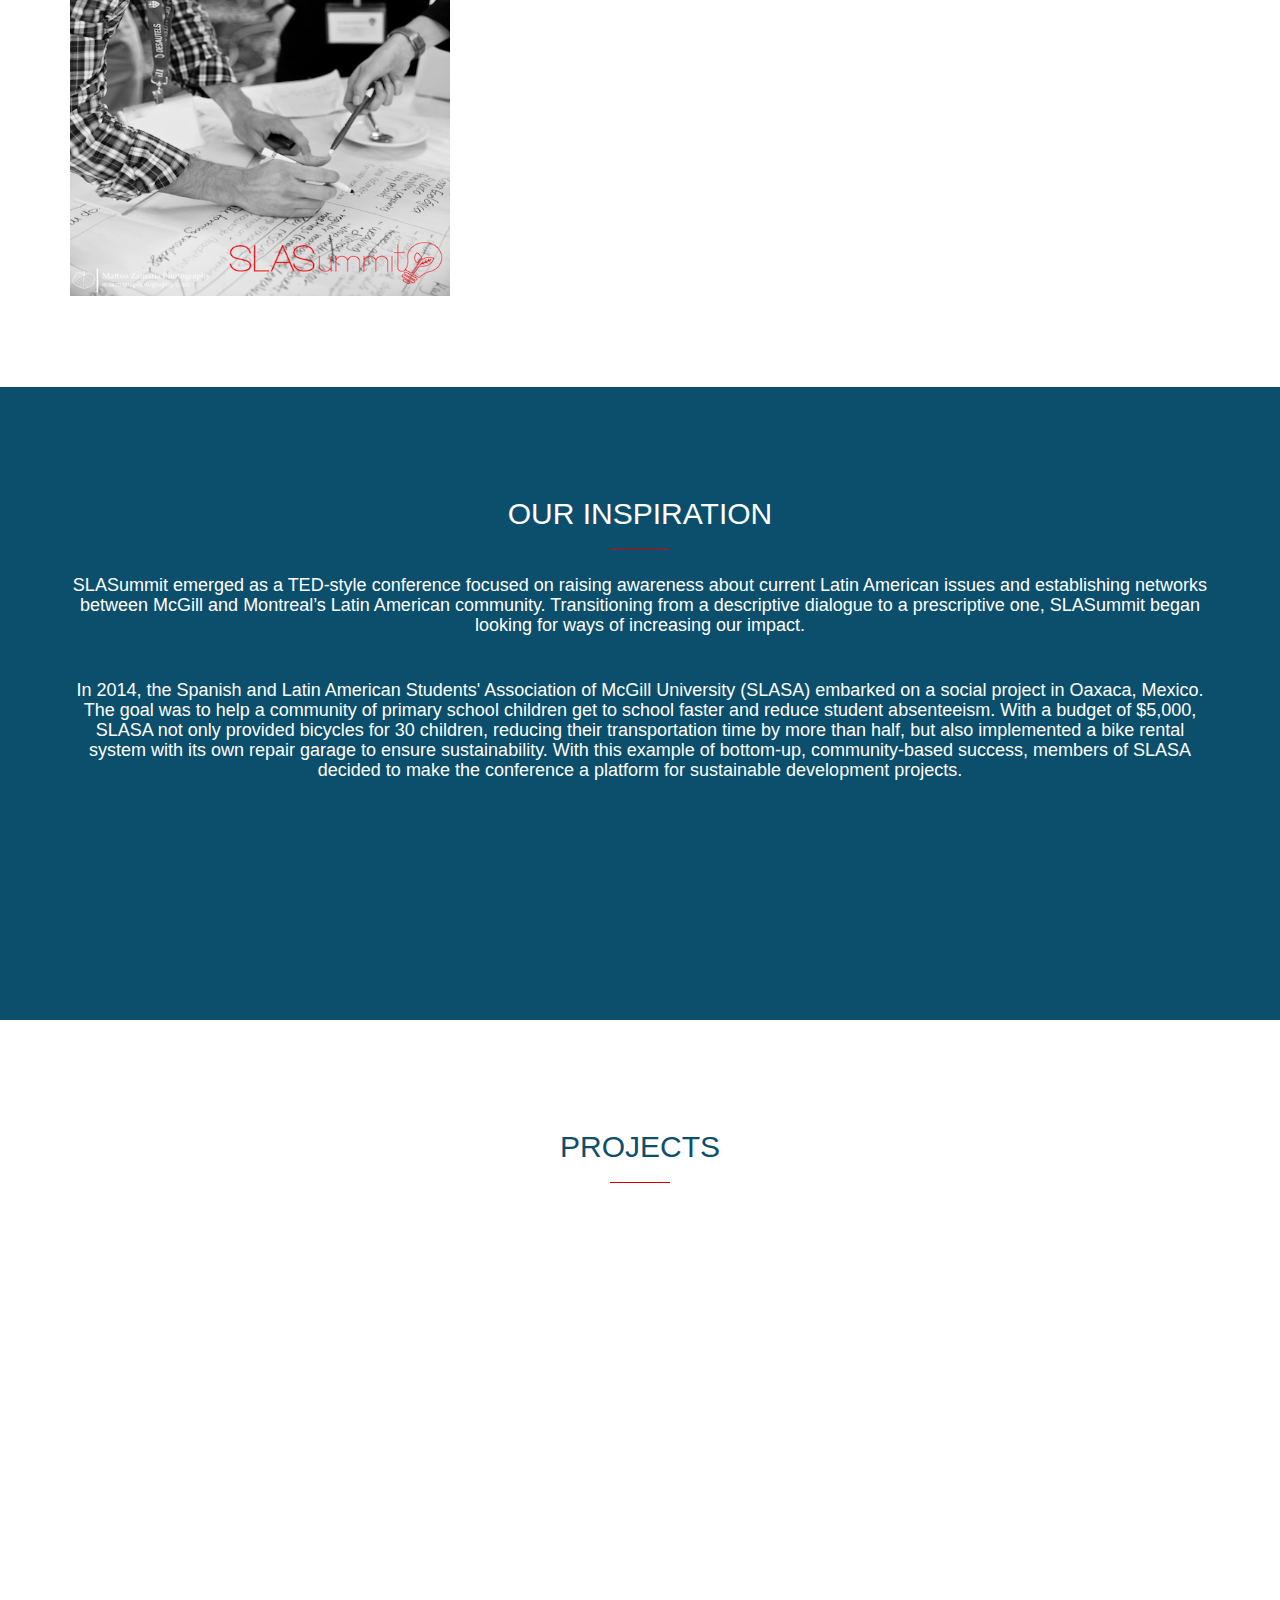
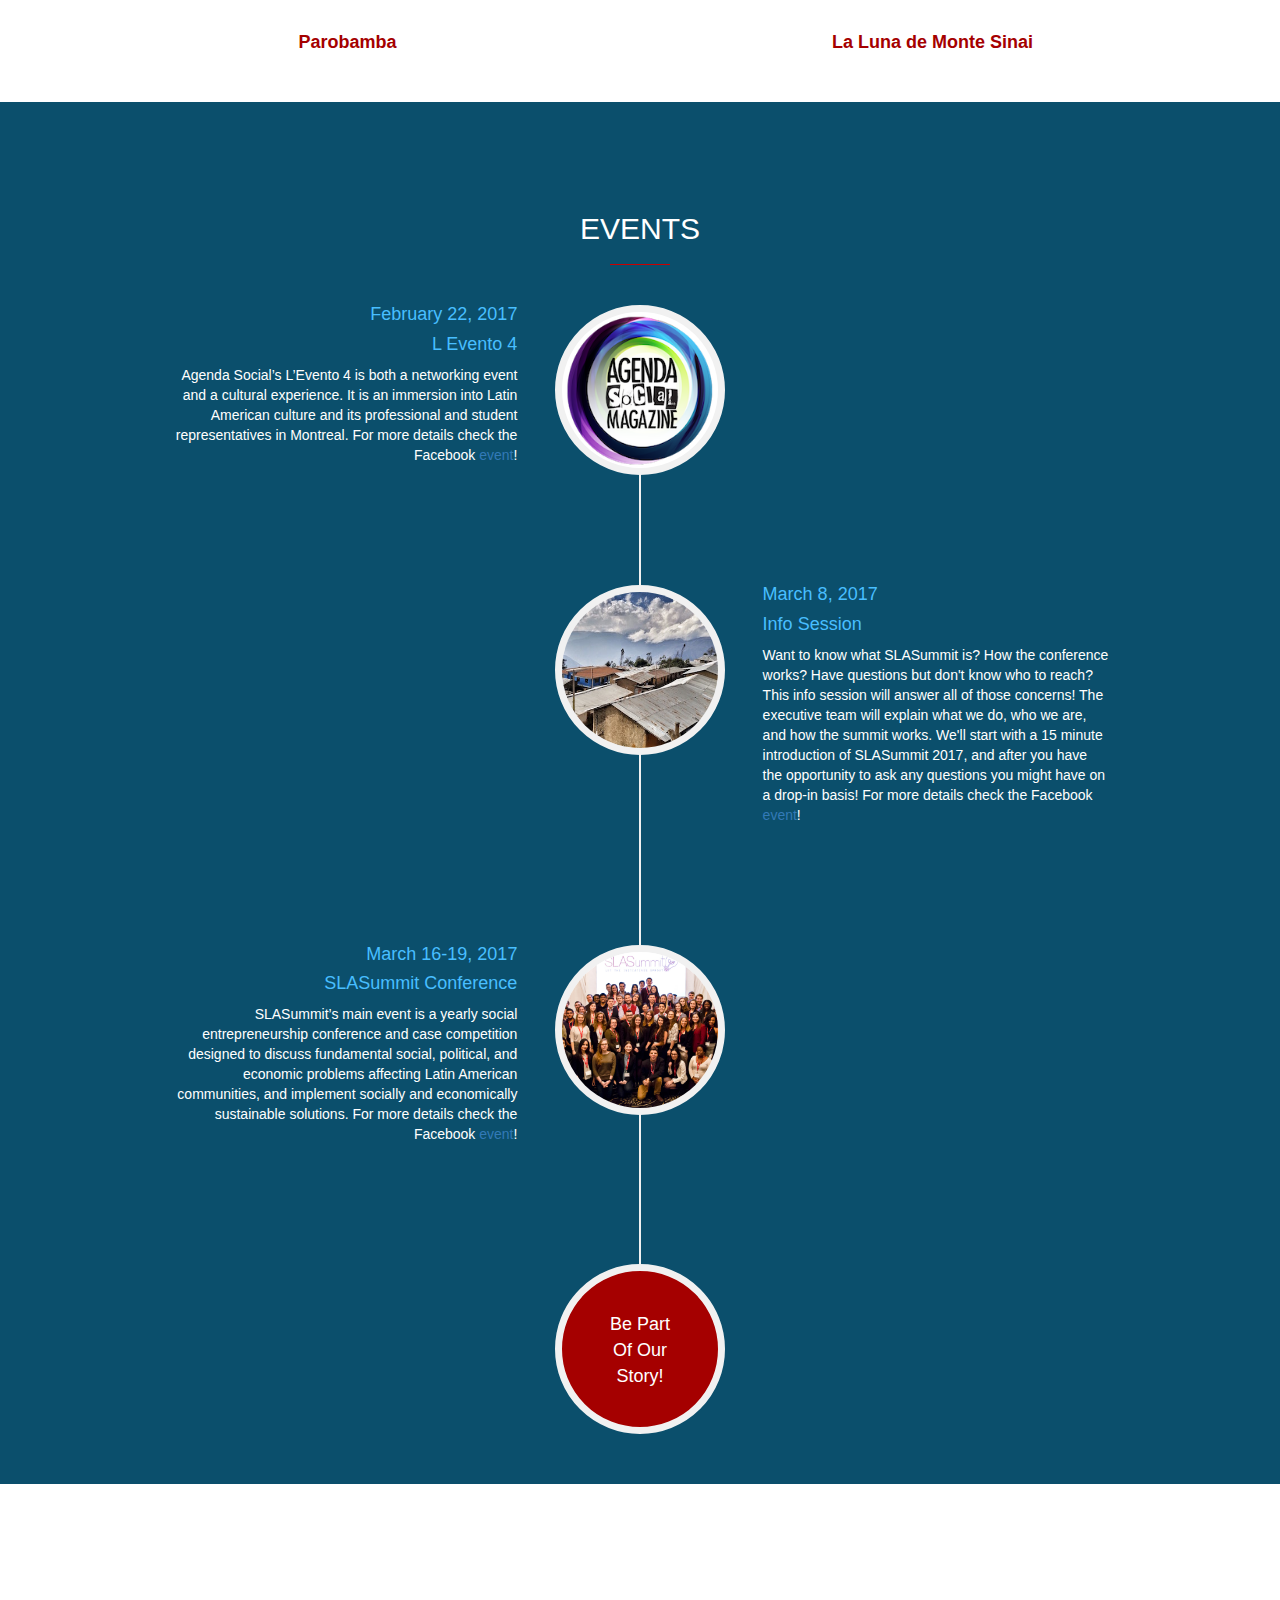
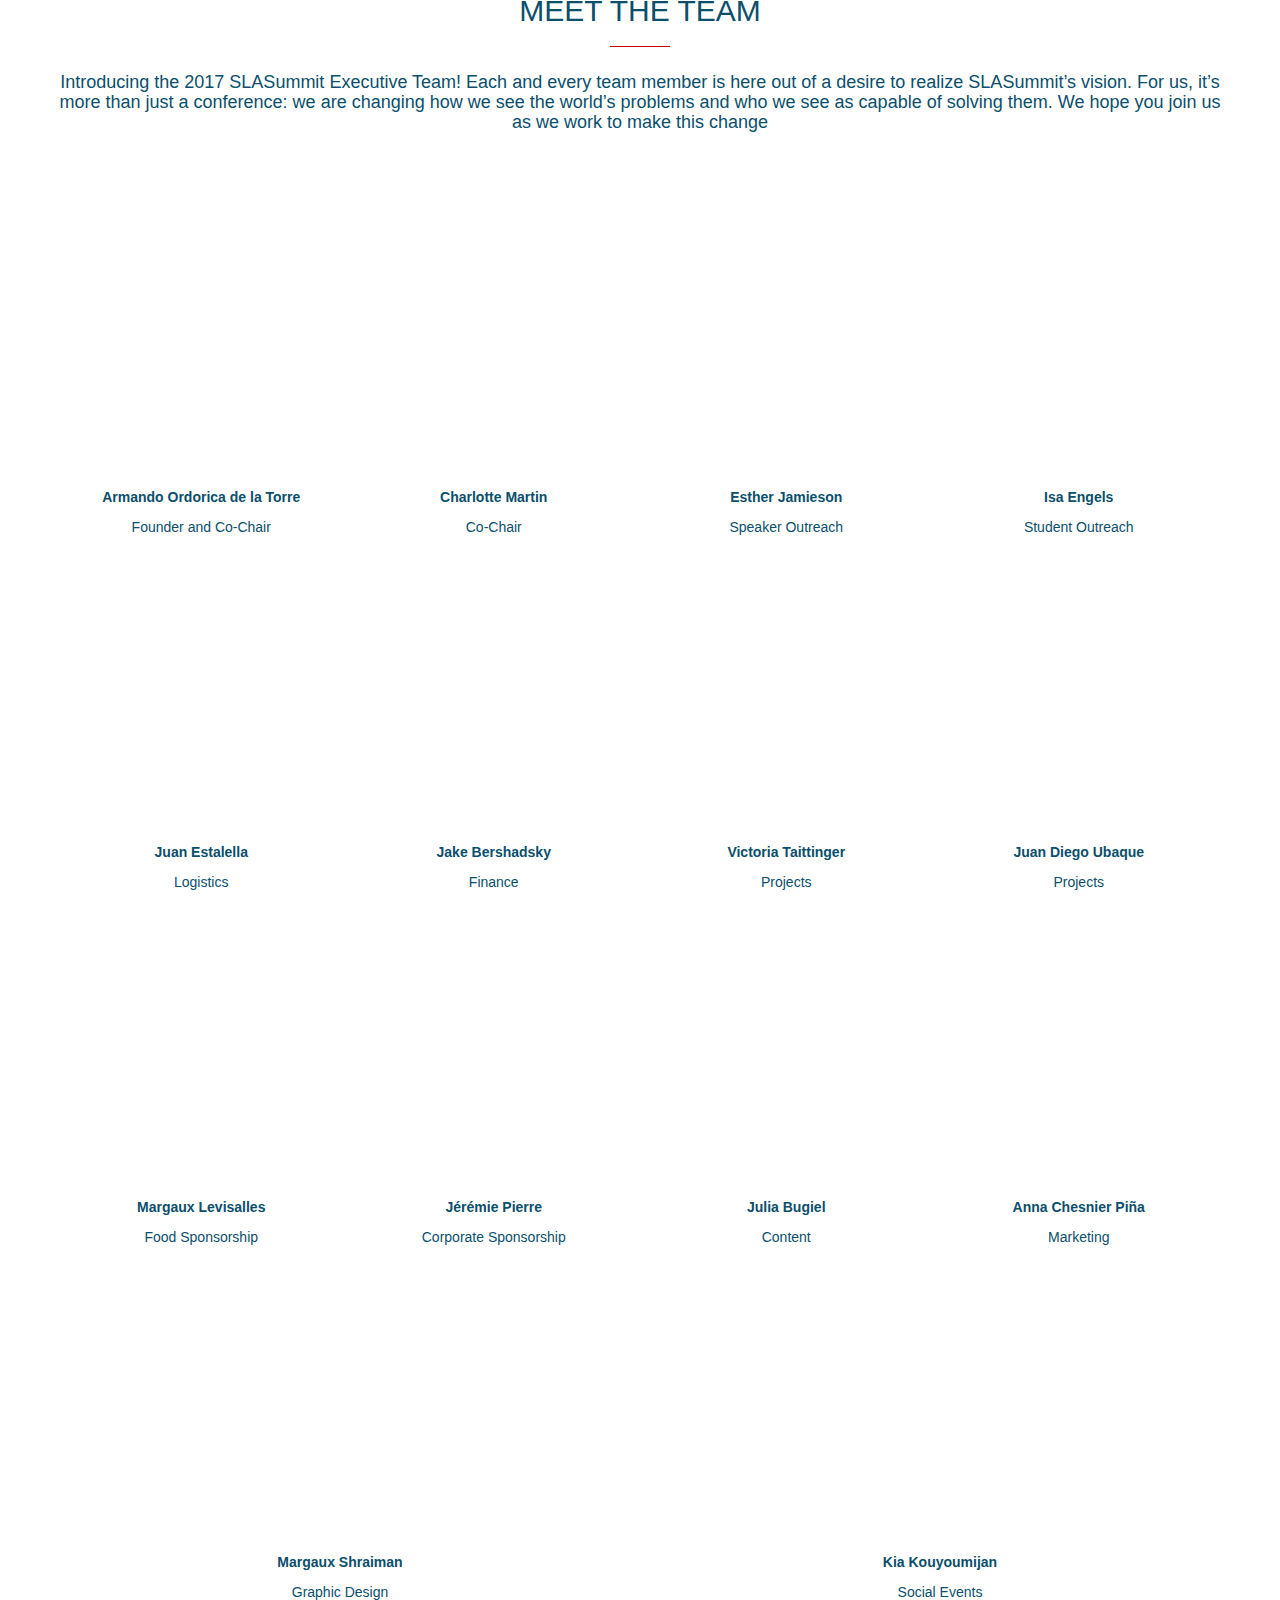
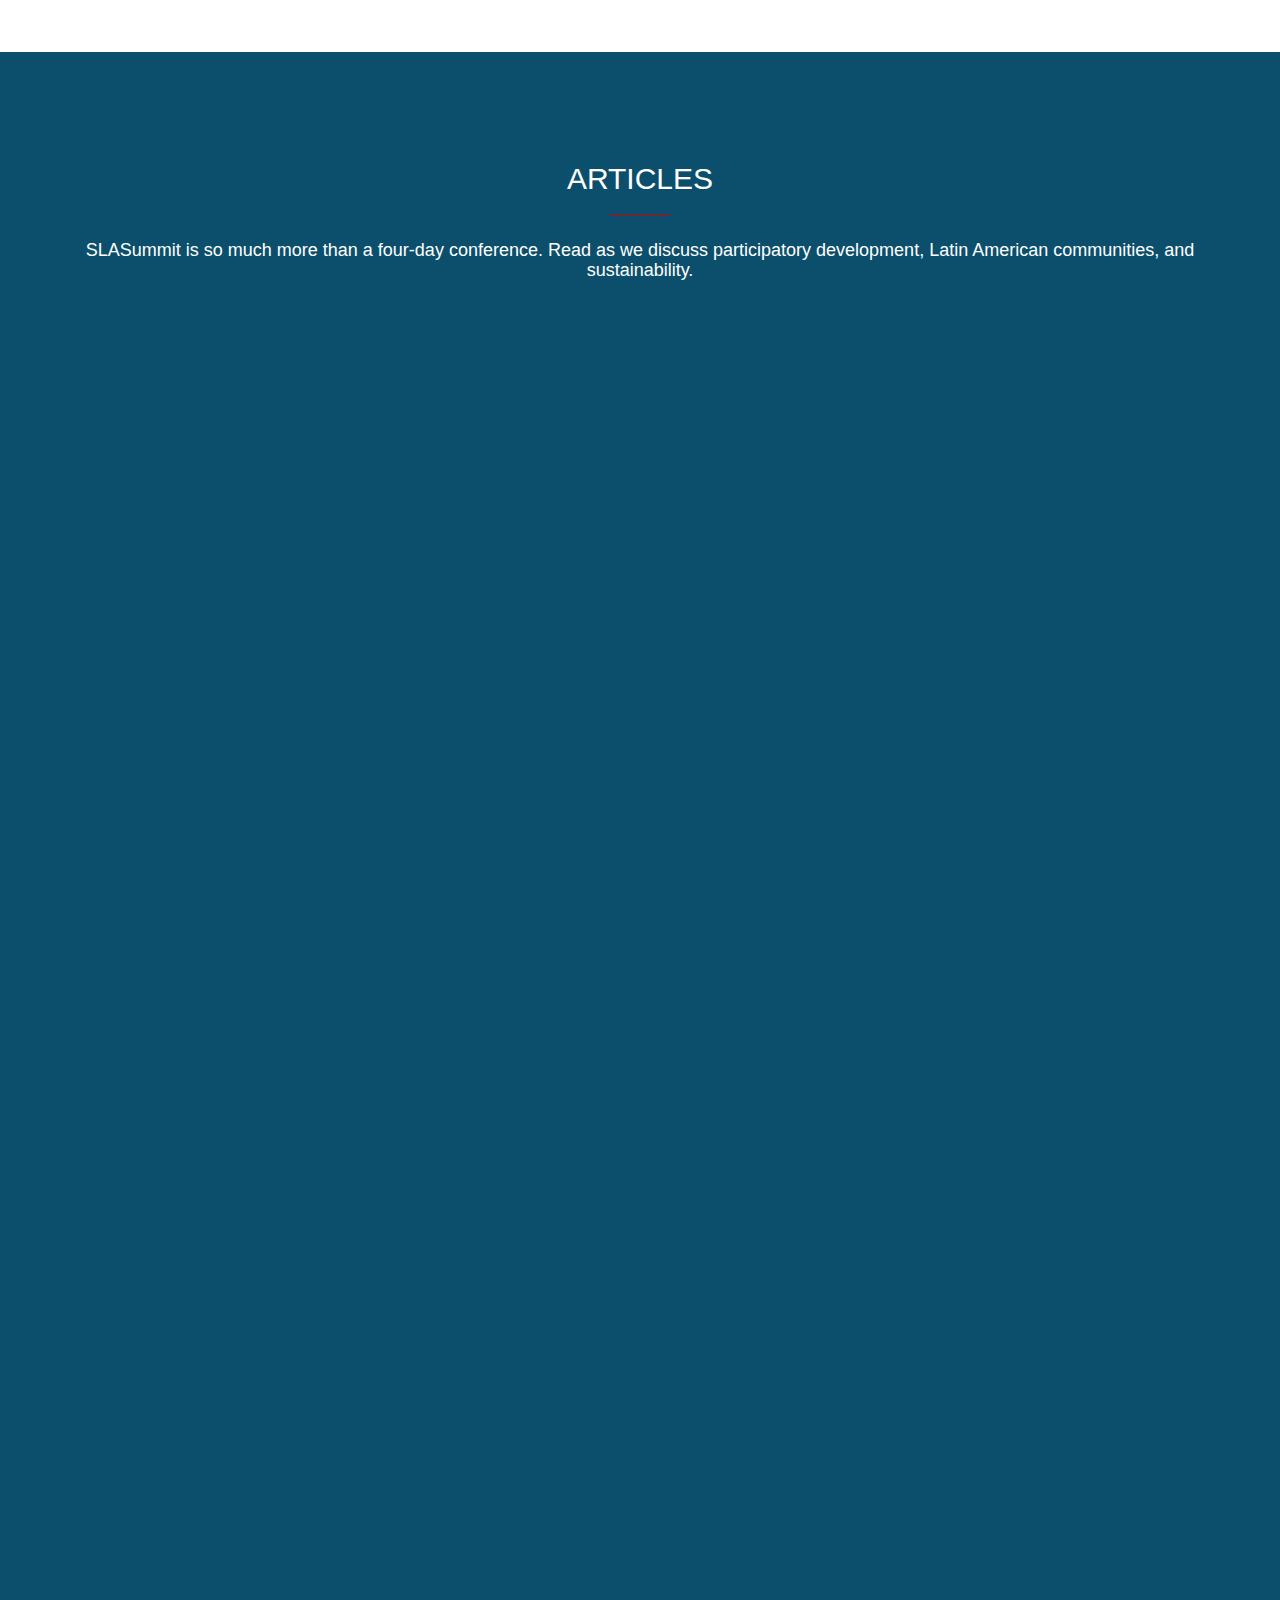
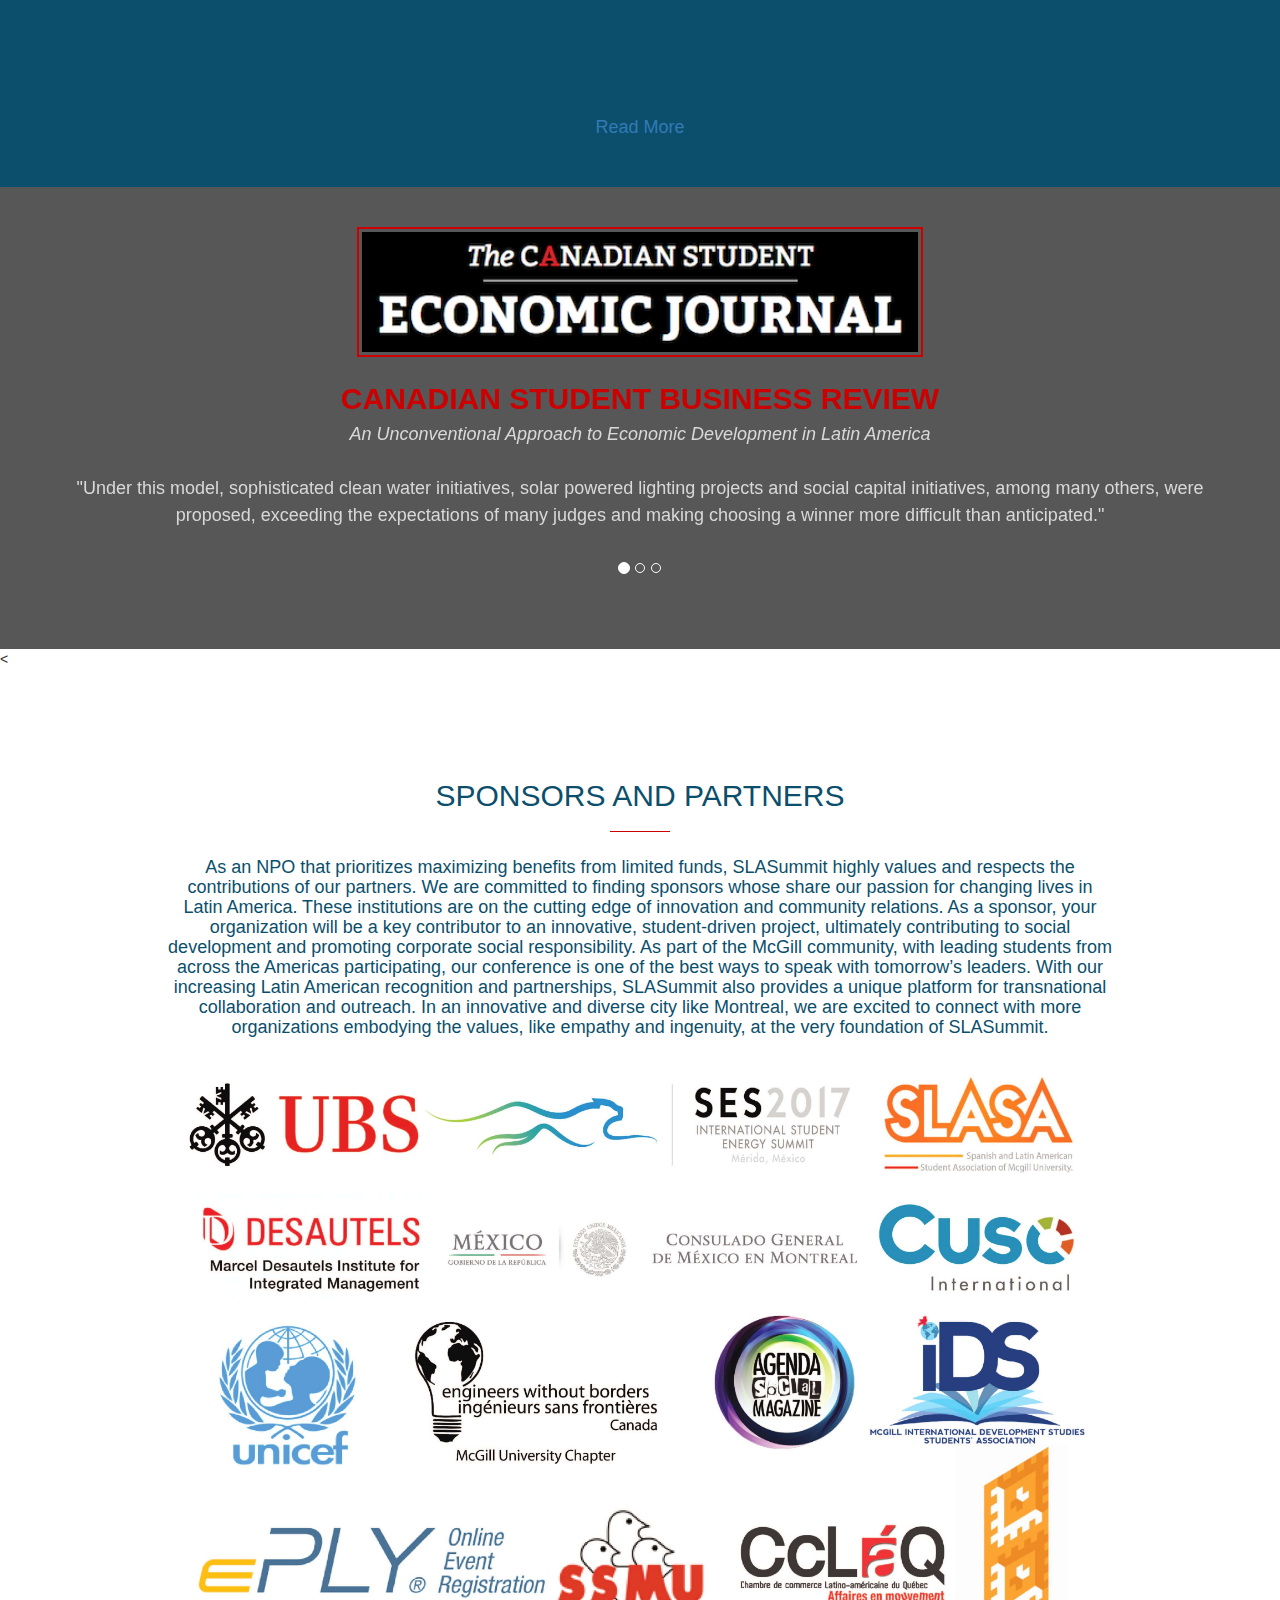
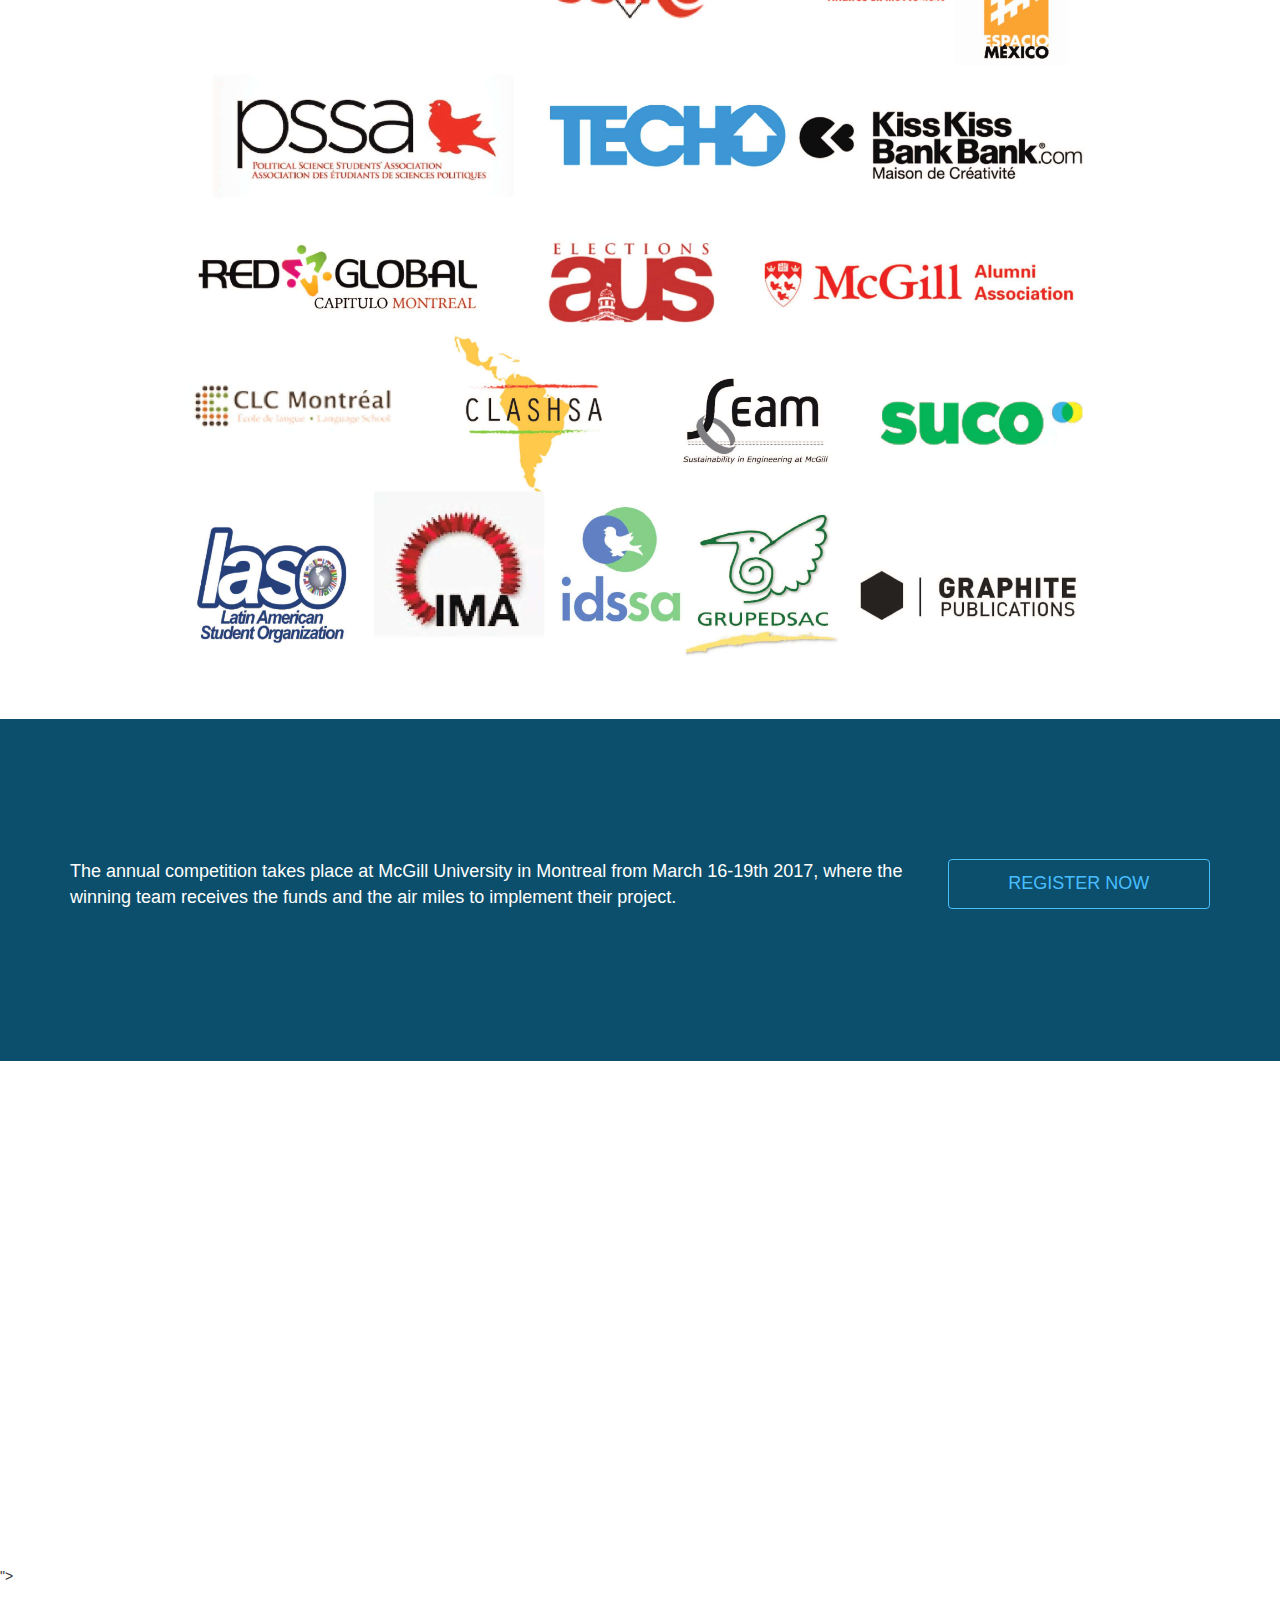
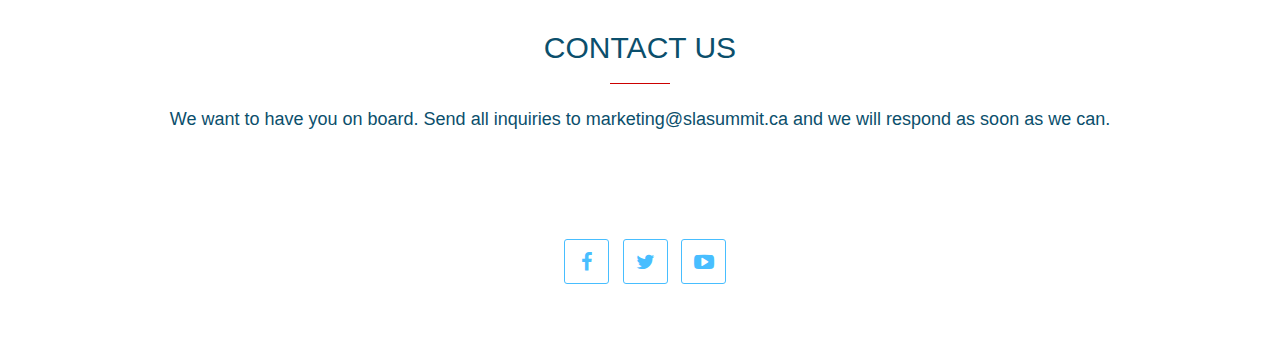
==== commit 78578b2c: "where great minds meet reinserted" ====
--- a/index.html
+++ b/index.html
@@ -148,9 +148,6 @@
 </section>
 
 
-
-
-
 <!--Donate Now-->
 <section id="DONATE-NOW" style="background-color: #0B4F6C;">
   <div class="container">
@@ -176,8 +173,8 @@
   </div>
 </section>
 
-<!-- Where Great Minds Meet
-<section class="counter">
+<!-- Where Great Minds Meet-->
+<section class="minds">
             <div class="counter-overlay">
                 <div class="container">
                     <div class="row">
@@ -230,7 +227,7 @@
                 </div>            
             </div>
         
-        </section> -->
+        </section> 
   
   <!-- OurGoals -->   
 <section class="OUR-GOALS" id="OUR-GOALS">
--- a/css/style.css
+++ b/css/style.css
@@ -425,8 +425,8 @@
     color: #0B4F6C;
 }
 
-/*============== Counter 
-.counter{
+/*============== where great minds meet  ================*/ 
+.minds{
     background-image: url("../images/parobambahouses.jpg");
     background-repeat: no-repeat; 
     background-attachment: fixed; 
@@ -465,7 +465,7 @@
     font-weight: 300;
     text-transform: uppercase;
     font-family: "Source Sans Pro", sans-serif; 
-}================*/ 
+}
 
 /*============== OUR GOALS ===============*/
 .OUR-GOALS {
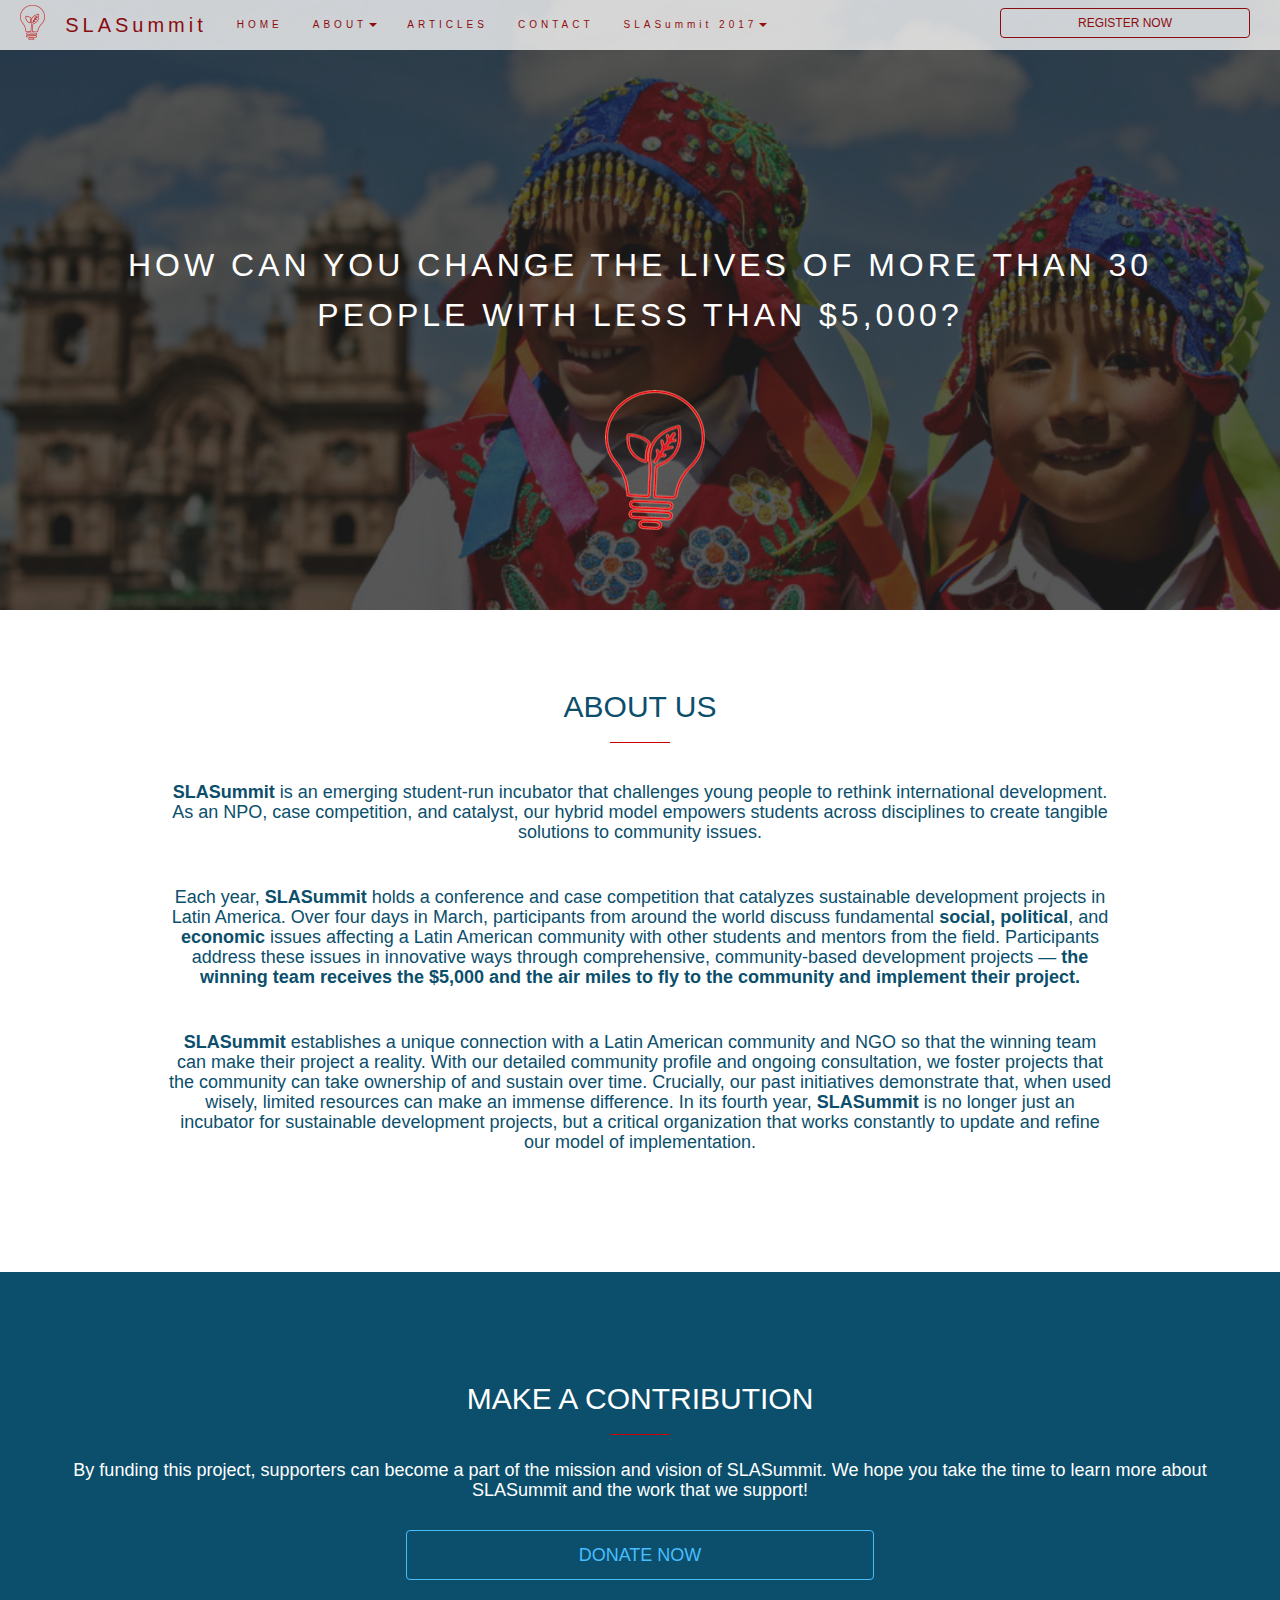
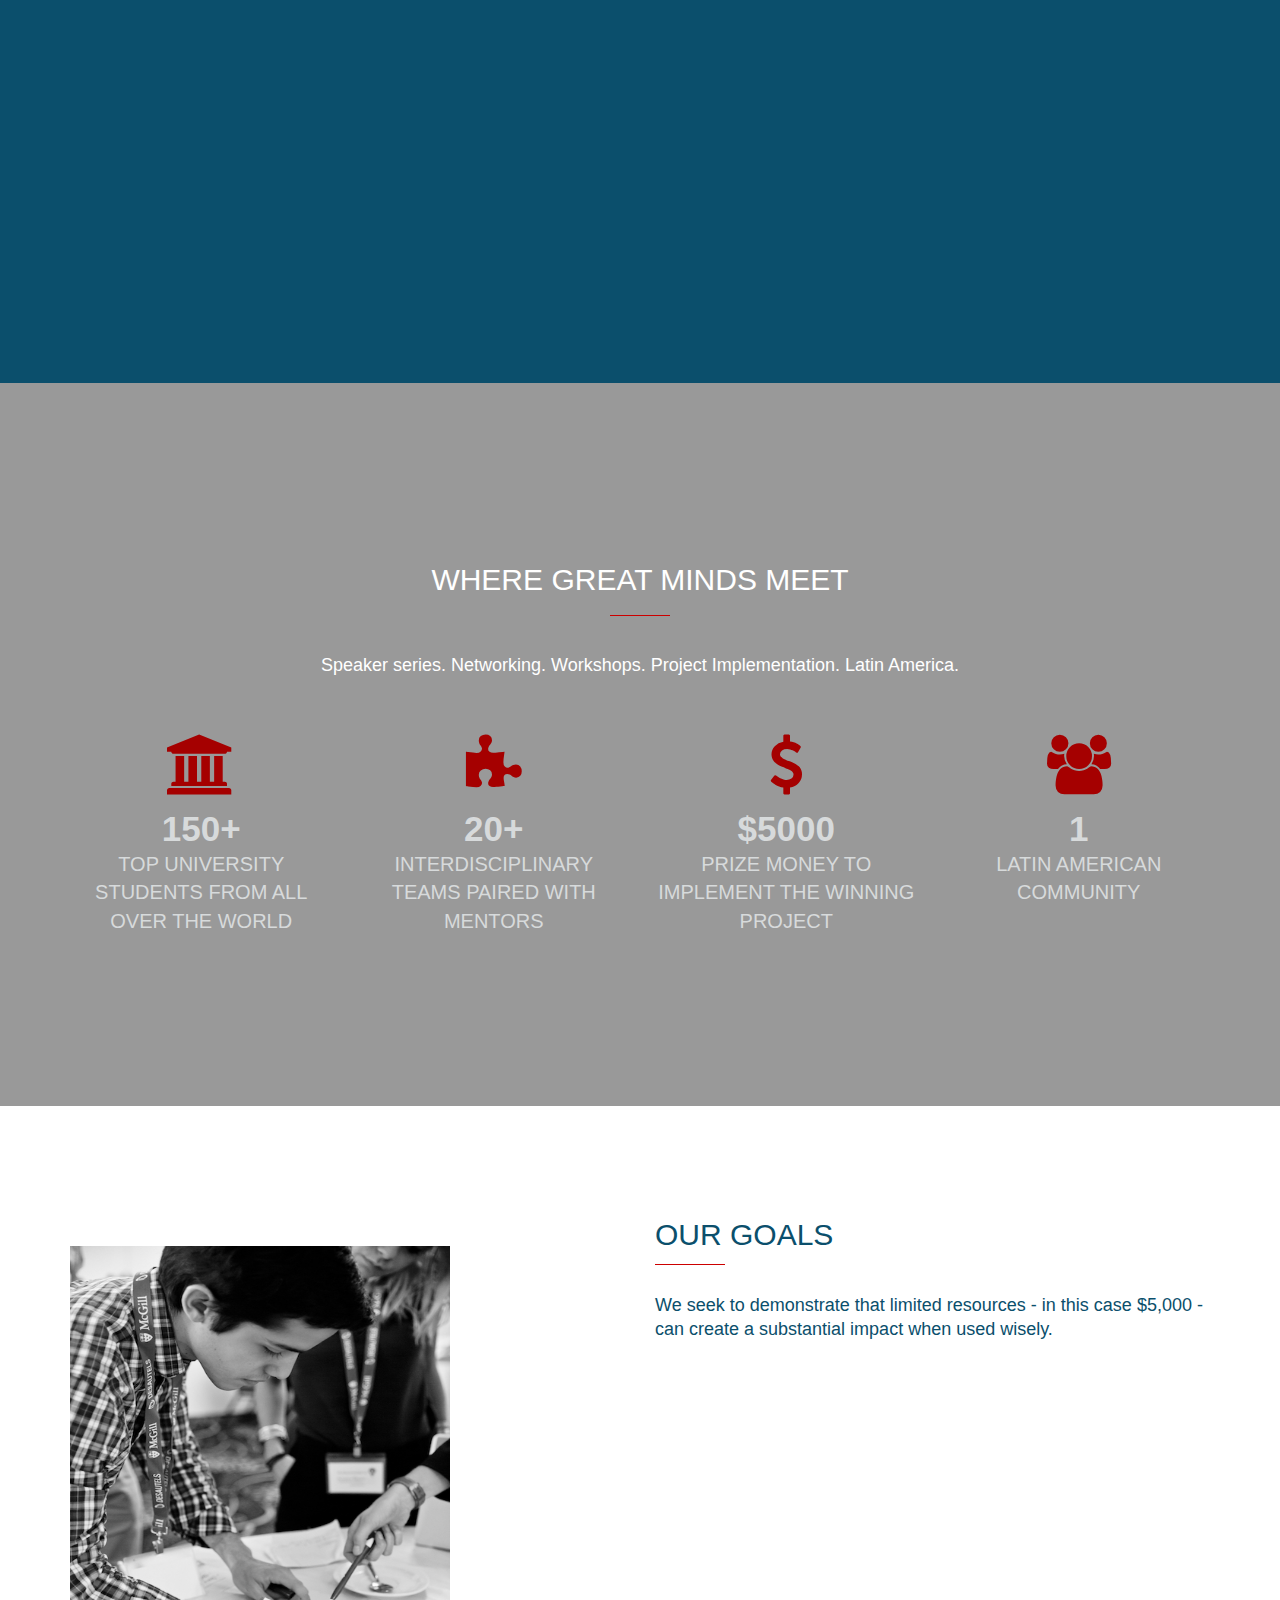
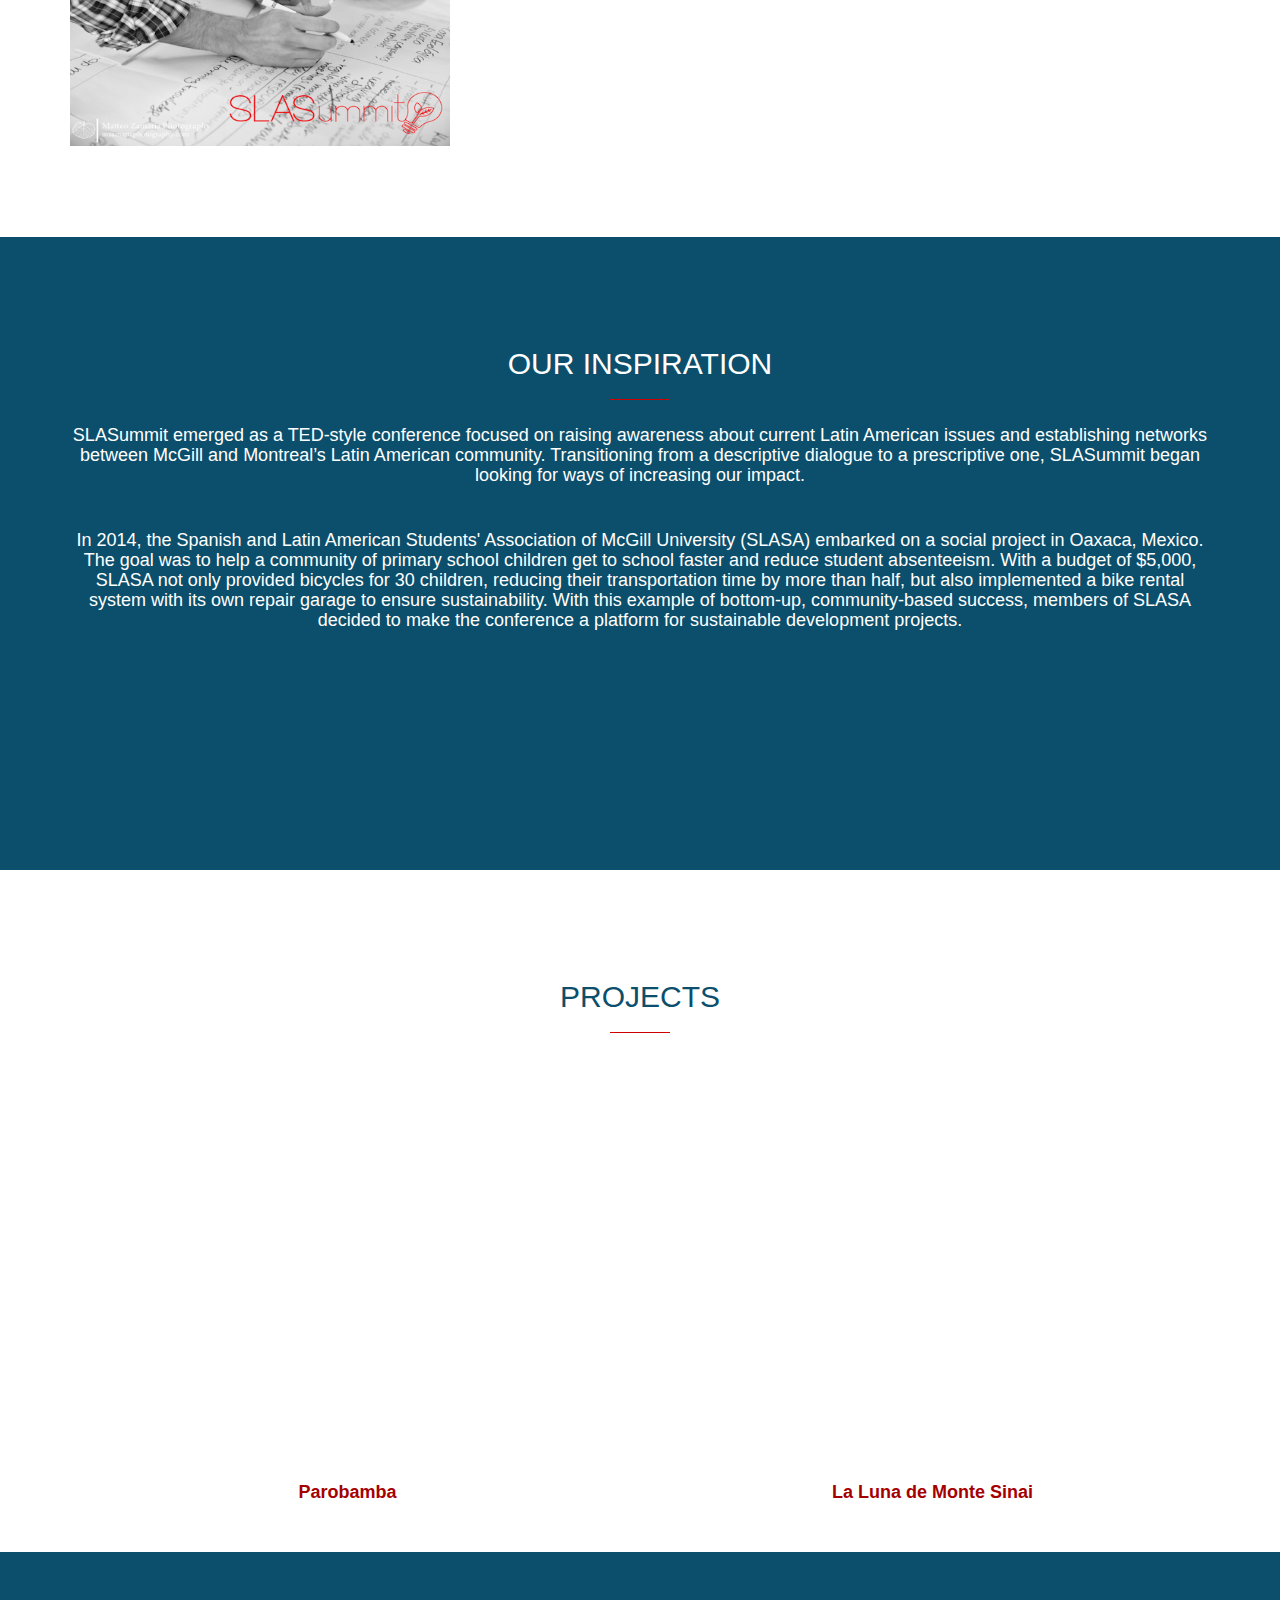
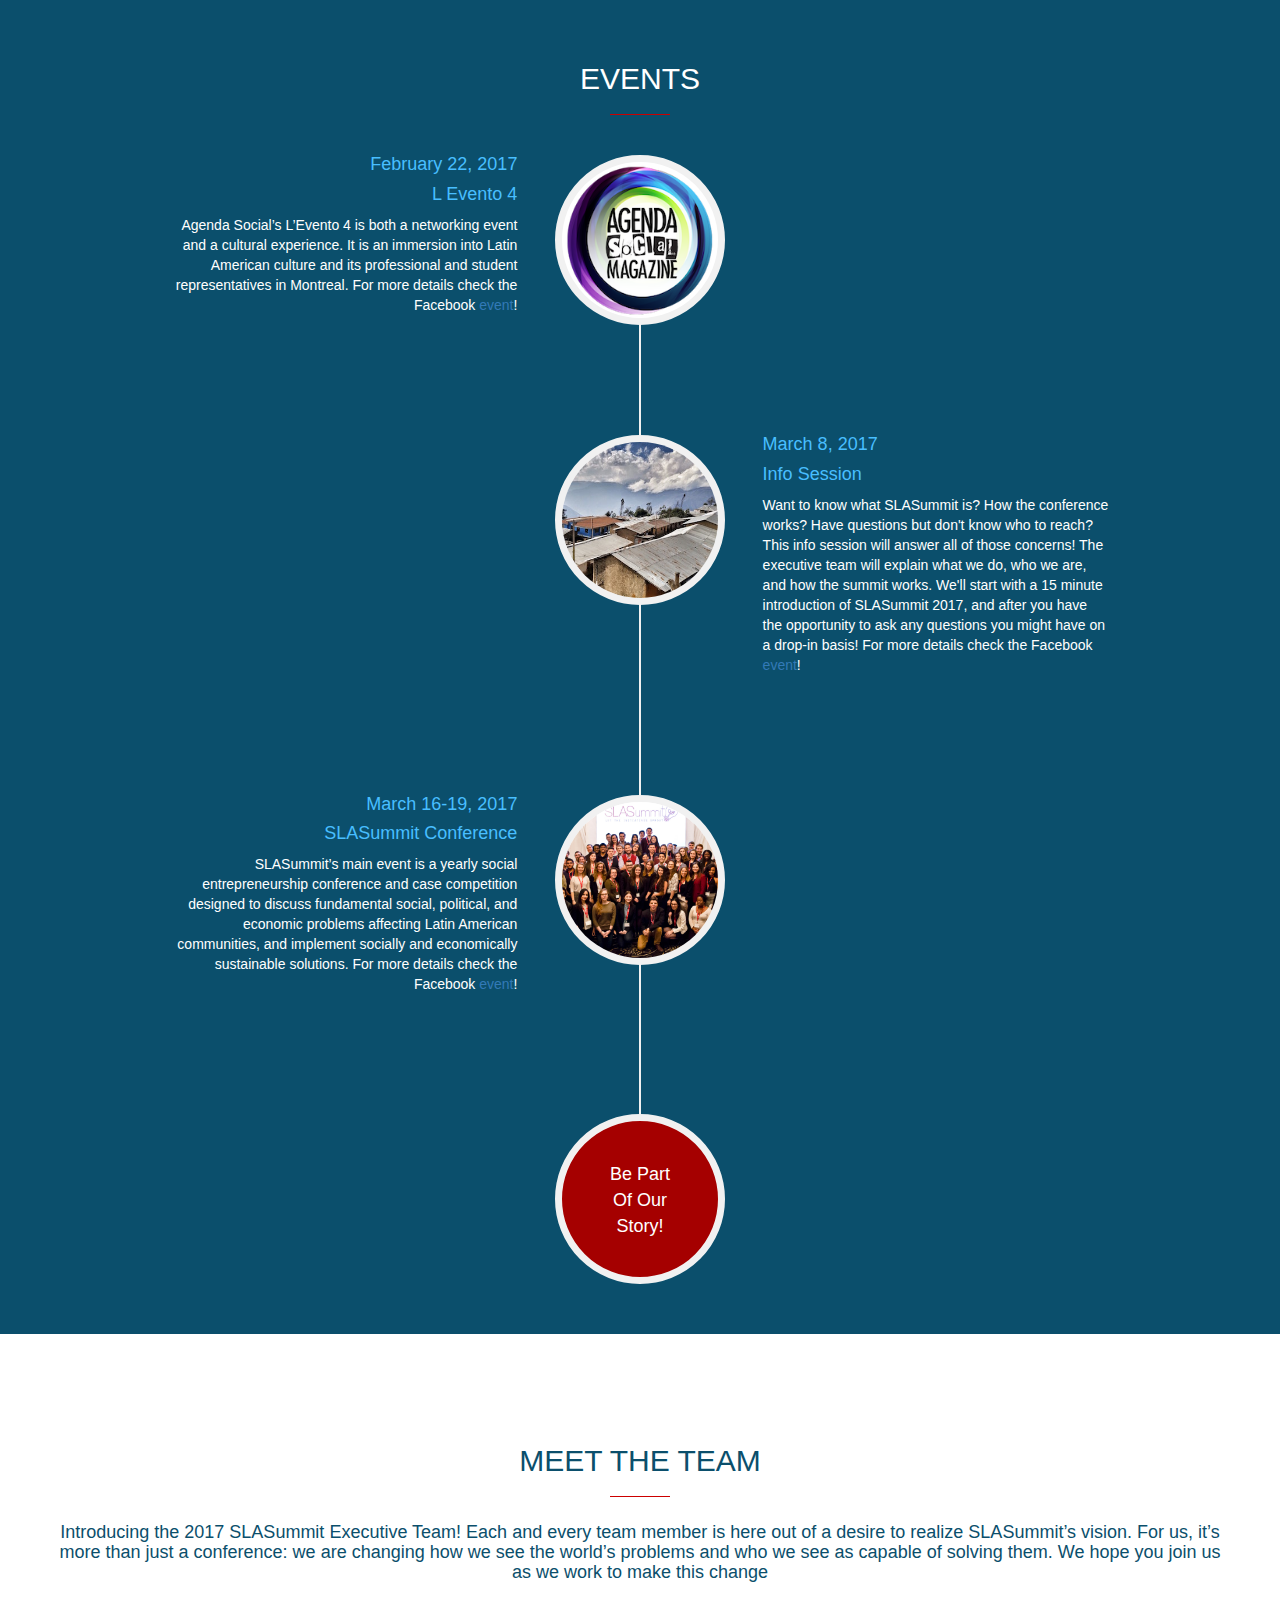
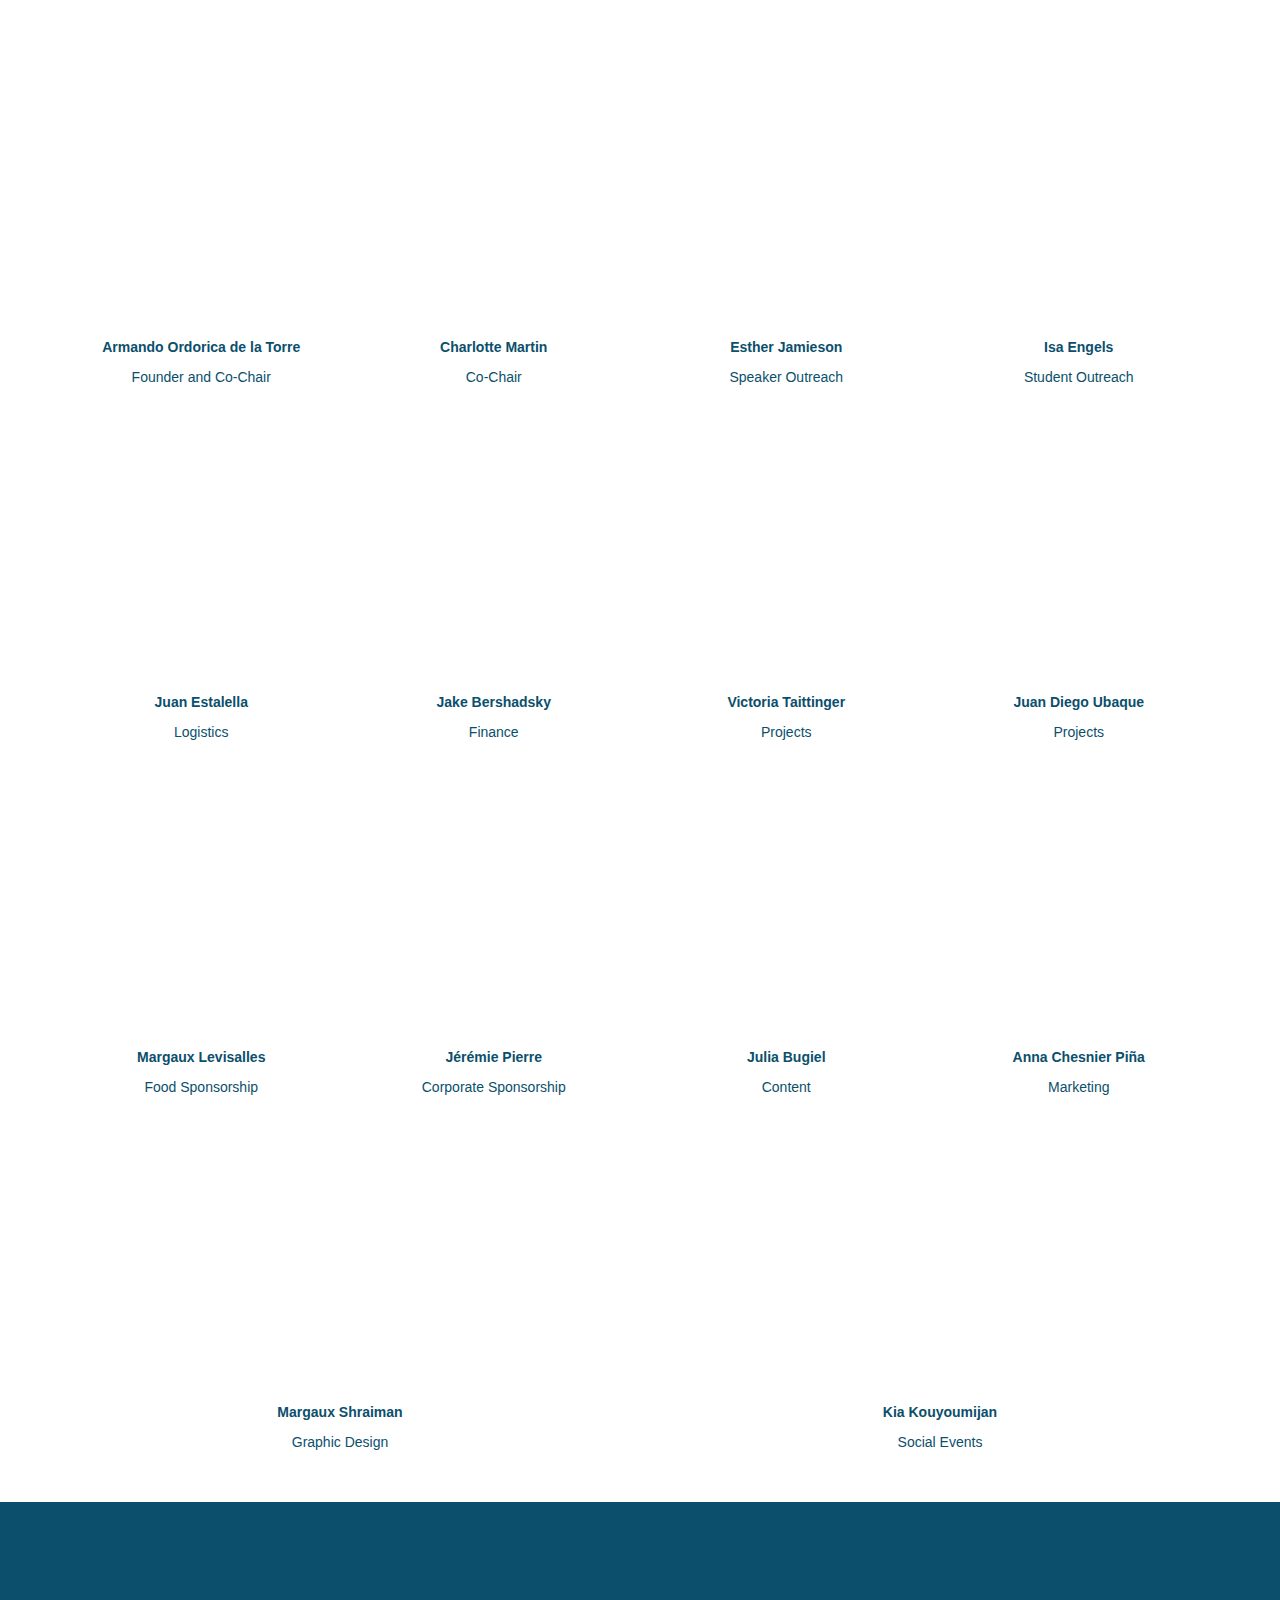
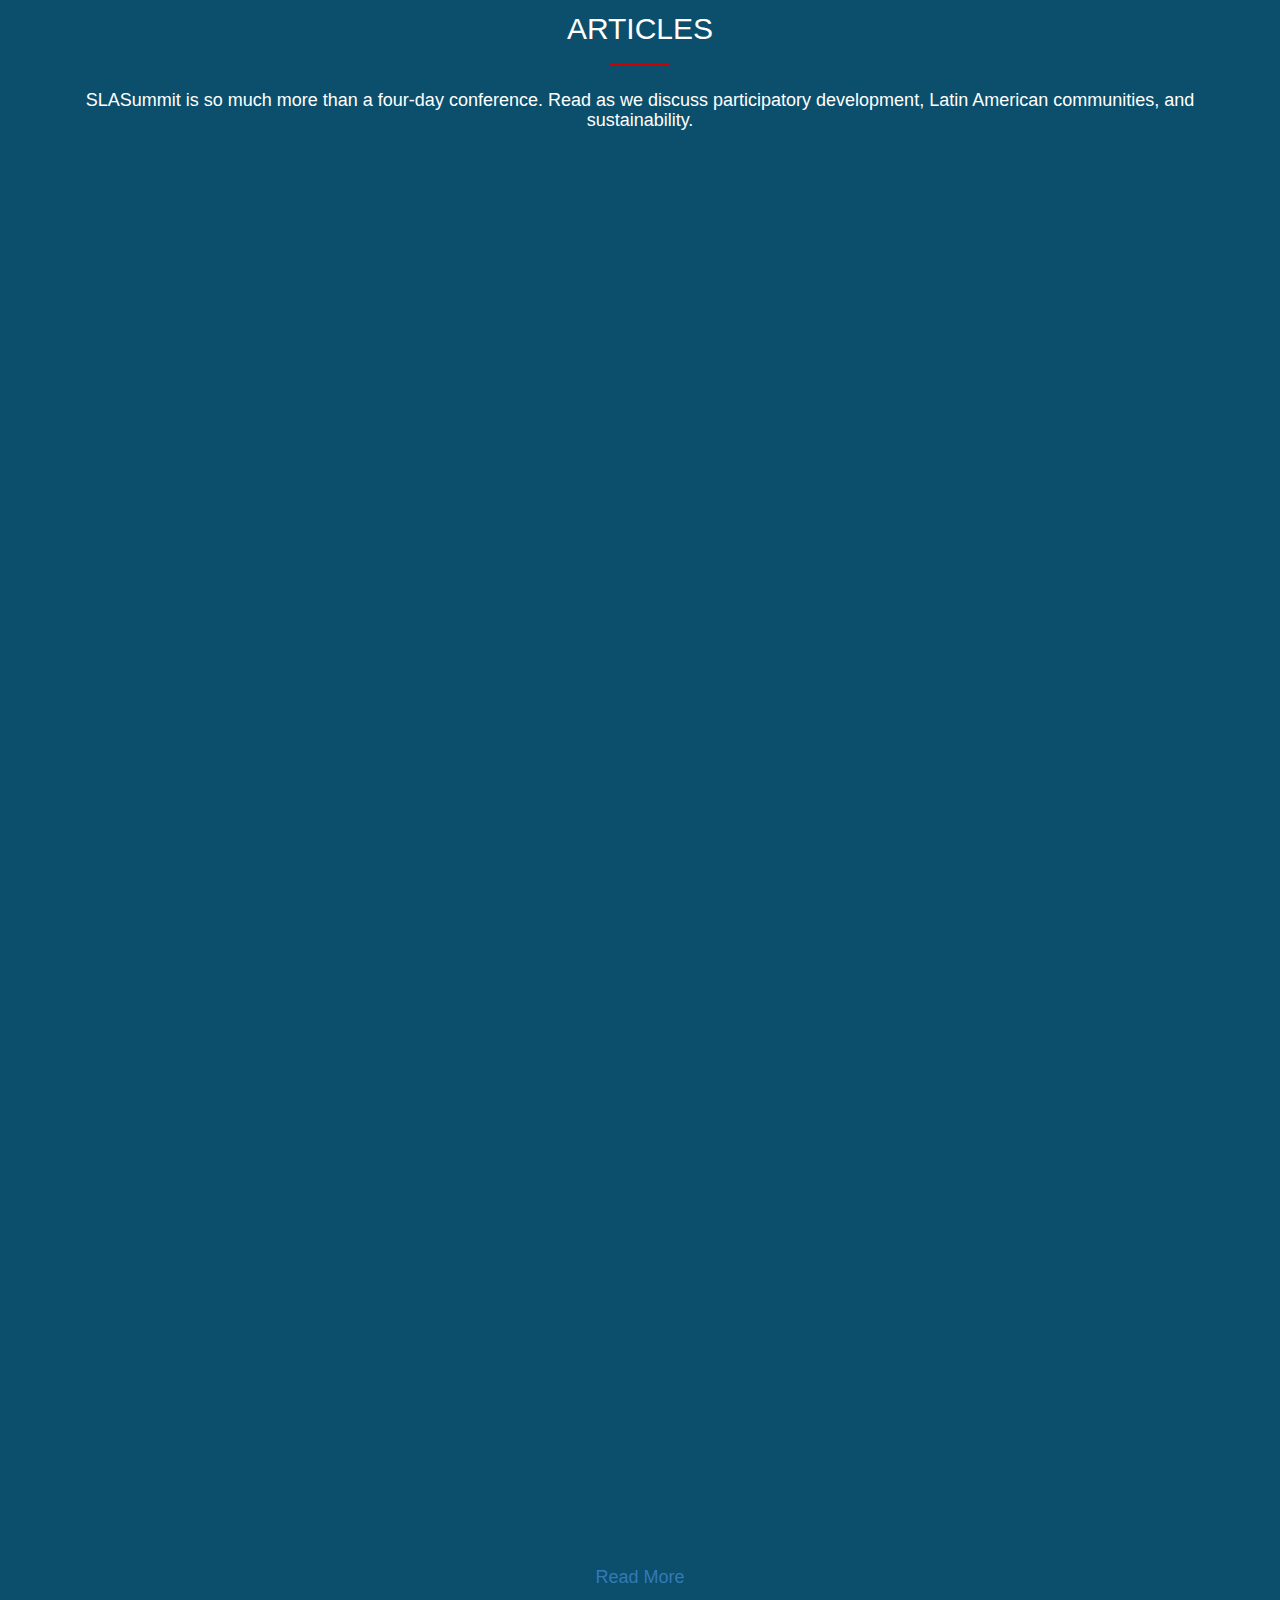
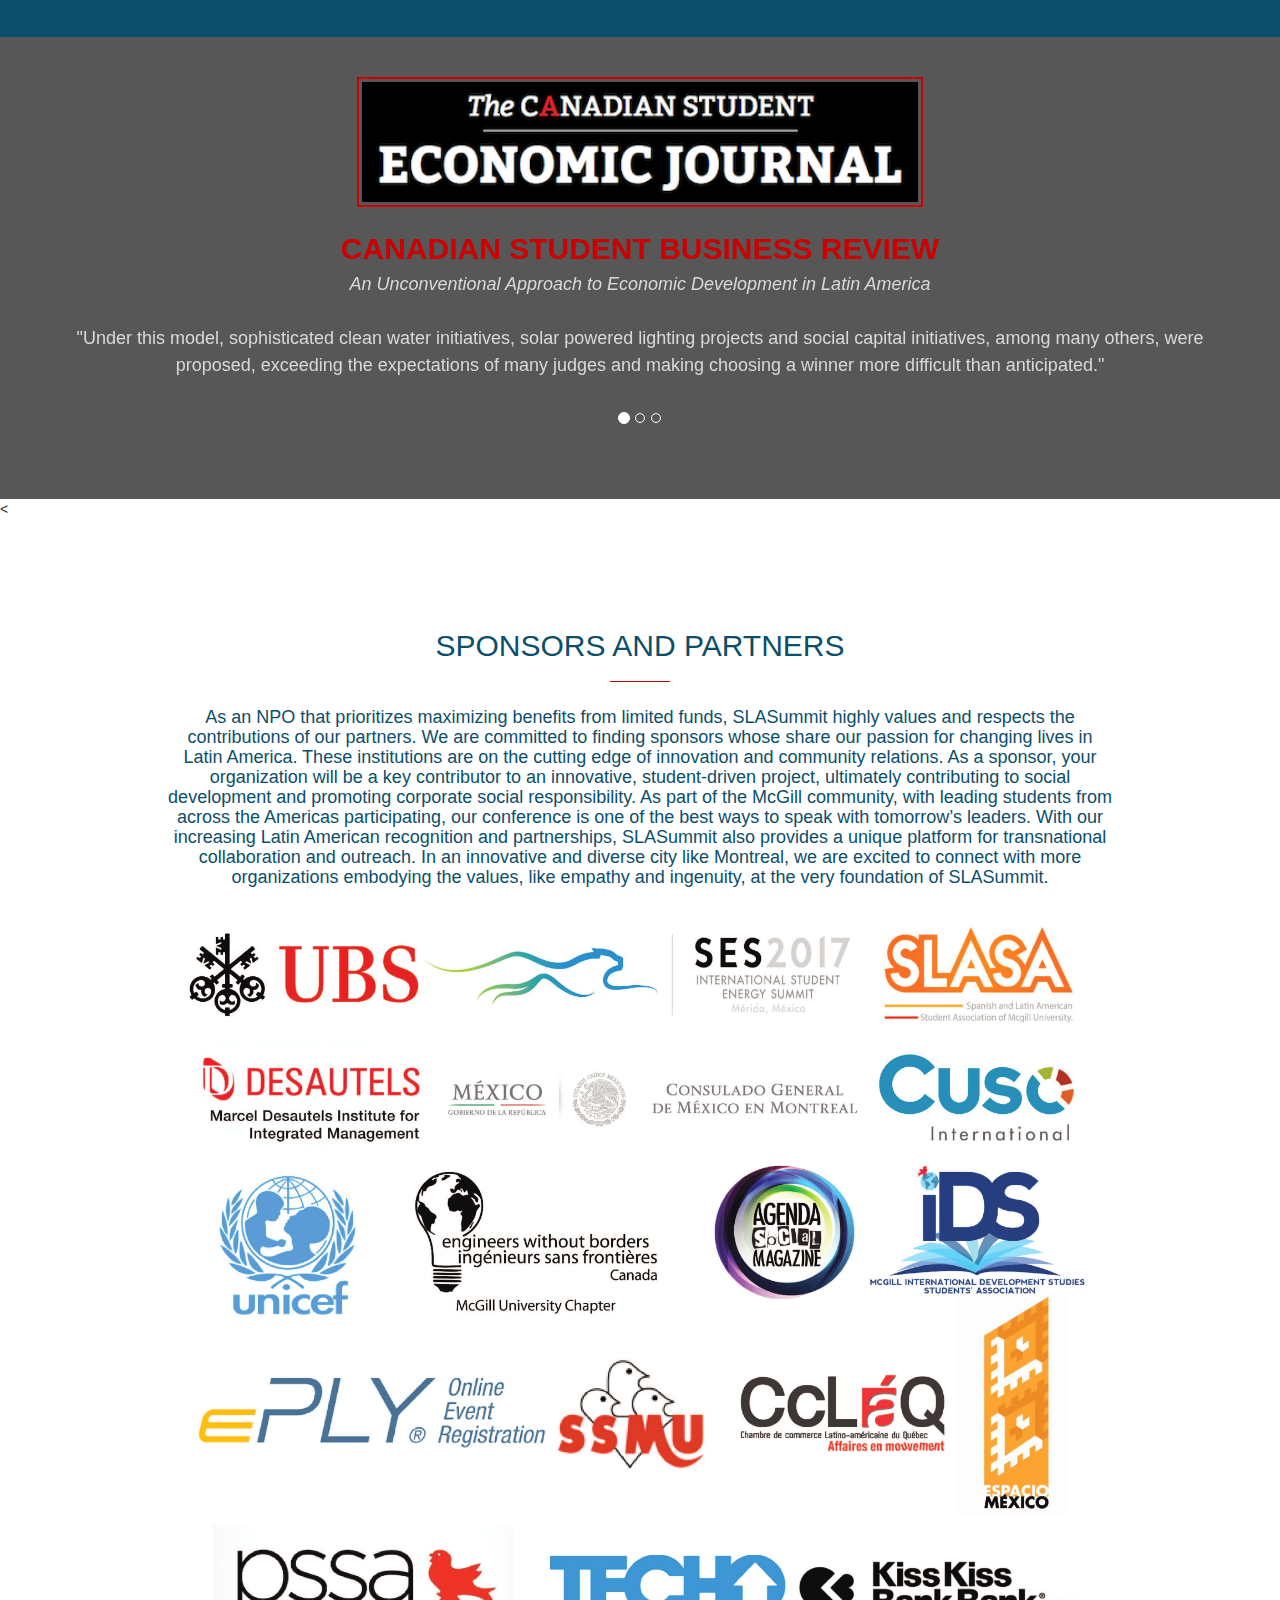
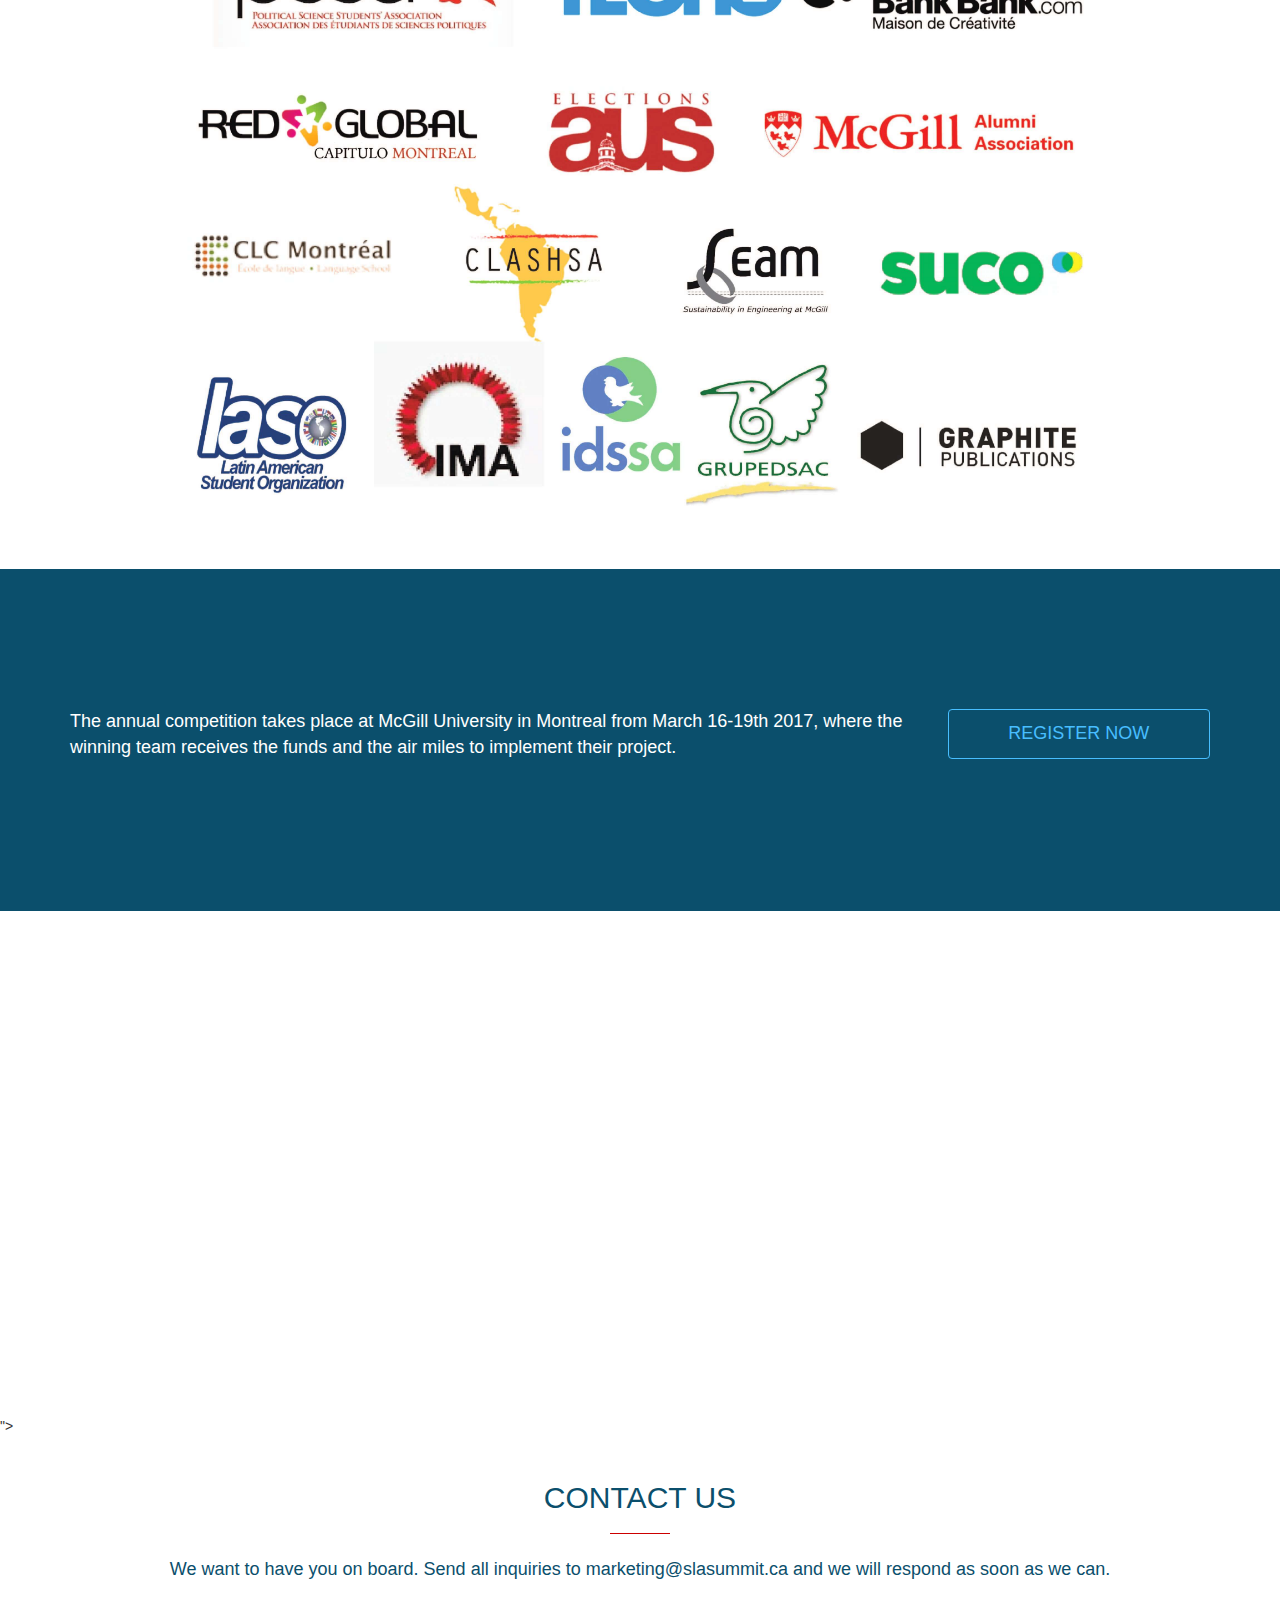
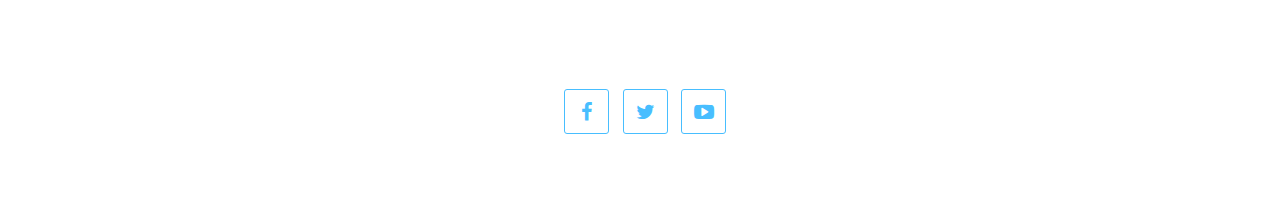
==== commit 88d69890: "armando's edits" ====
--- a/index.html
+++ b/index.html
@@ -31,7 +31,7 @@
             <span class="icon-bar"></span>
       </button>
         <div class="navbar-header">
-            <a class="navbar-brand" href="#">
+            <a class="navbar-brand" href="#HOME">
               <img class="navbulb" alt="Brand" src="images/redlightbulb_new.png" height=35px>
             </a>
         </div>
@@ -55,6 +55,19 @@
                     
                     <li><a href="#ARTICLES" class="nav-item">ARTICLES</a></li>
                     <li><a href="#CONTACT" class="nav-item">CONTACT</a></li>
+                    <li class="dropdown">
+          <a href="http://slasummit.ca/slasummit2017.html" class="dropdown-toggle" data-toggle="dropdown" role="button" aria-haspopup="true" aria-expanded="false">SLASummit 2017<span class="caret"></span></a>
+          <ul class="dropdown-menu">
+            <li><a href="http://slasummit.ca/slasummit2017.html#schedule">SCHEDULE</a></li>
+            <li><a href="http://slasummit.ca/slasummit2017.html#community">COMMUNITY PROFILE</a></li>
+            <li><a name="community" href="http://slasummit.ca/slasummit2017.html#speakers">SPEAKERS</a></li>
+      <!--       <li><a href="#ABOUT">SPEAKERS</a></li>
+            <li><a href="#ABOUT">JUDGES</a></li>
+            <li><a href="#ABOUT">MENTORS</a></li> -->
+
+          </ul>
+        </li>
+
       </ul>
       <a href="https://www.eply.com/SLASummit20171633913">
         <button type="button" class="btn btn-danger navbar-btn navbar-right">Register Now</button>
@@ -108,7 +121,7 @@
                         
                         <!-- About us title and description-->
                         <div class="section-title" style="padding-top: 20px !important; padding-bottom: 5px !important;">
-">
+
                             <h2>About Us</h2>
                         
                             <br><br>
@@ -123,7 +136,7 @@
                         </div>
                     </div>
                       <!-- Countdown to Conference -->
-                          <div class="container countdowncontainer">
+                   <!--        <div class="container countdowncontainer">
                             <div class="row">
                               <div class="col-lg-12 col-md-12 col-sm-12 col-xs-12">
                                 <div id="main">
@@ -131,19 +144,12 @@
                                       <div class="text">
                                            <h2>The Conference is coming up...</h2>
                                       </div> <!-- /.Text Div -->
-                                  <div class="counter">
-                                      <div id="countdown">
+                                 <!--  <div class="counter">
+                                      <div id="countdown"> -->
                                         
                                       </div><!-- /#Countdown Div -->
                                   </div> <!-- /.Counter Div -->
-                                  </div> <!-- /.Content Div -->
-                                </div> <!-- /#Main Div -->
-                              </div> <!-- /.Columns Div -->
-                            </div> <!-- /.Row Div -->
-                      </div> <!-- /.Container Div -->
-                      <script src="js/custom.js"></script>
-                </div>
-            </div>
+                                  
 
 </section>
 
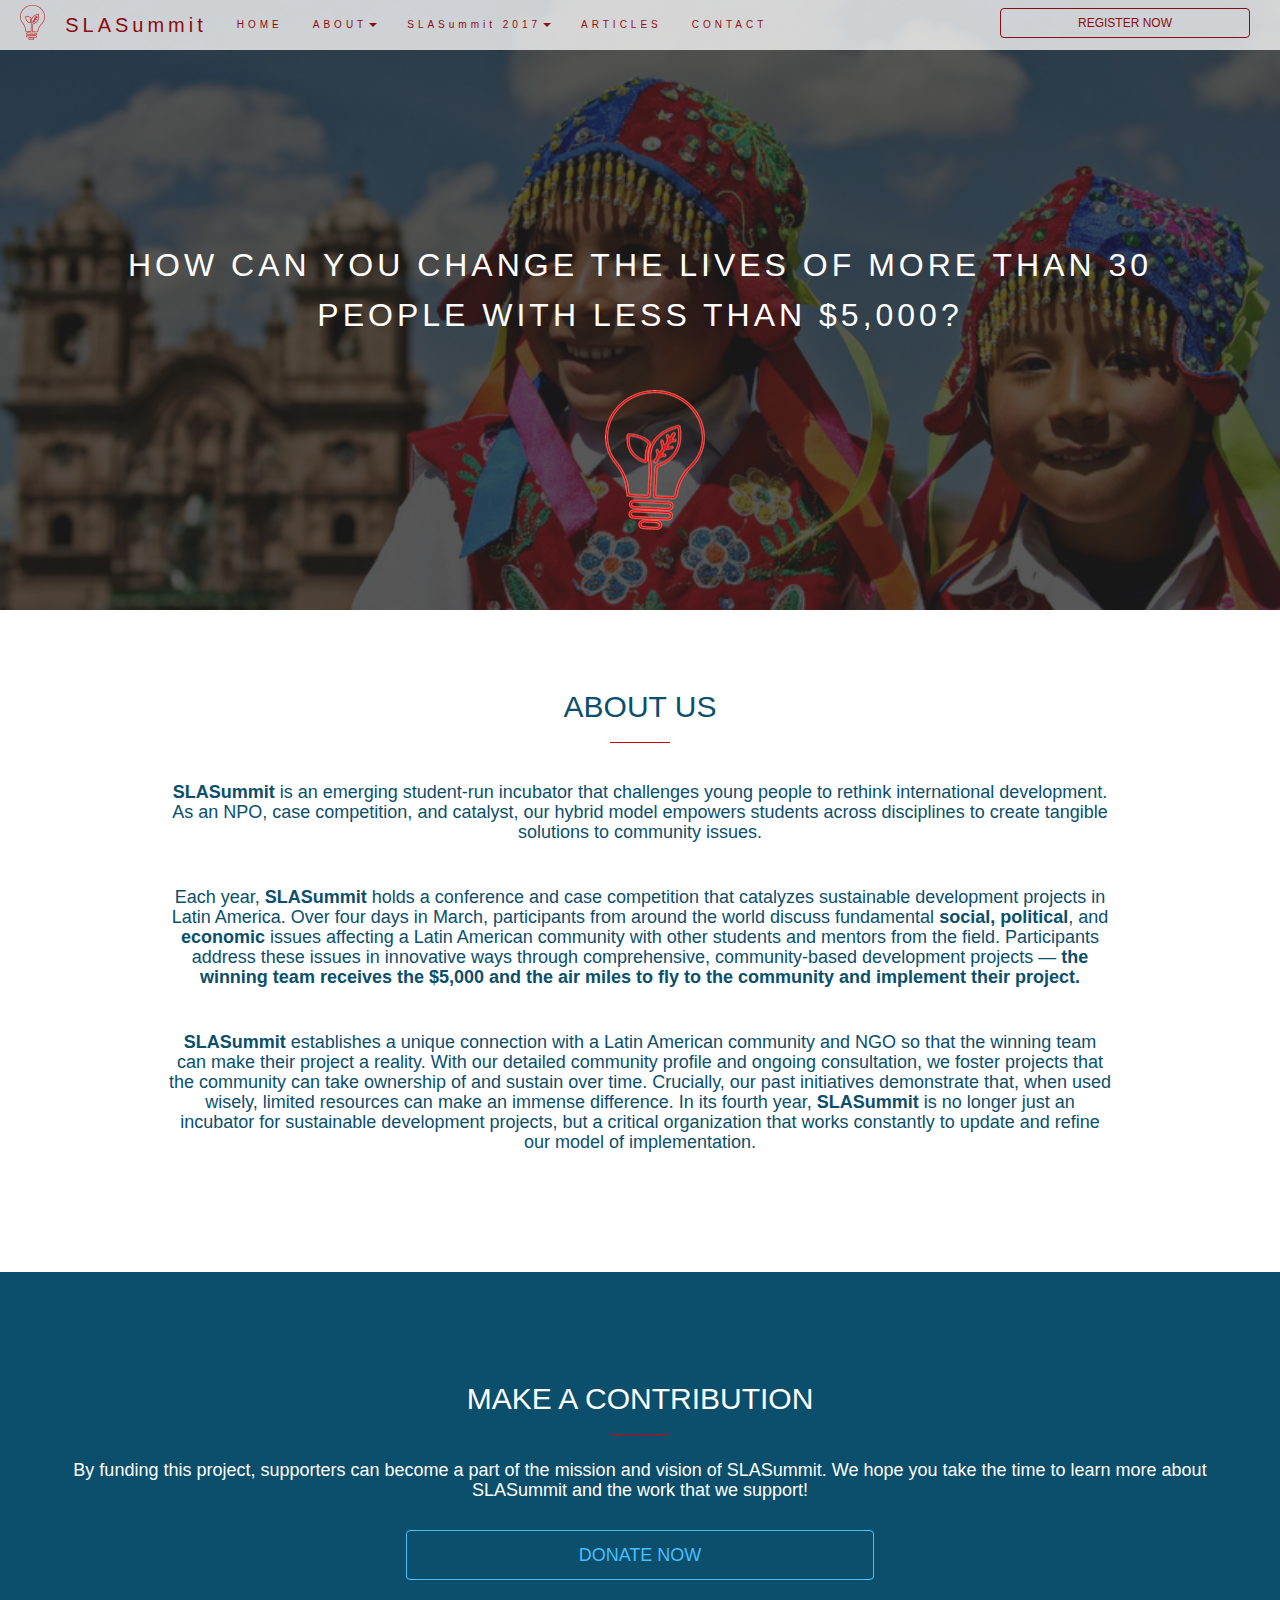
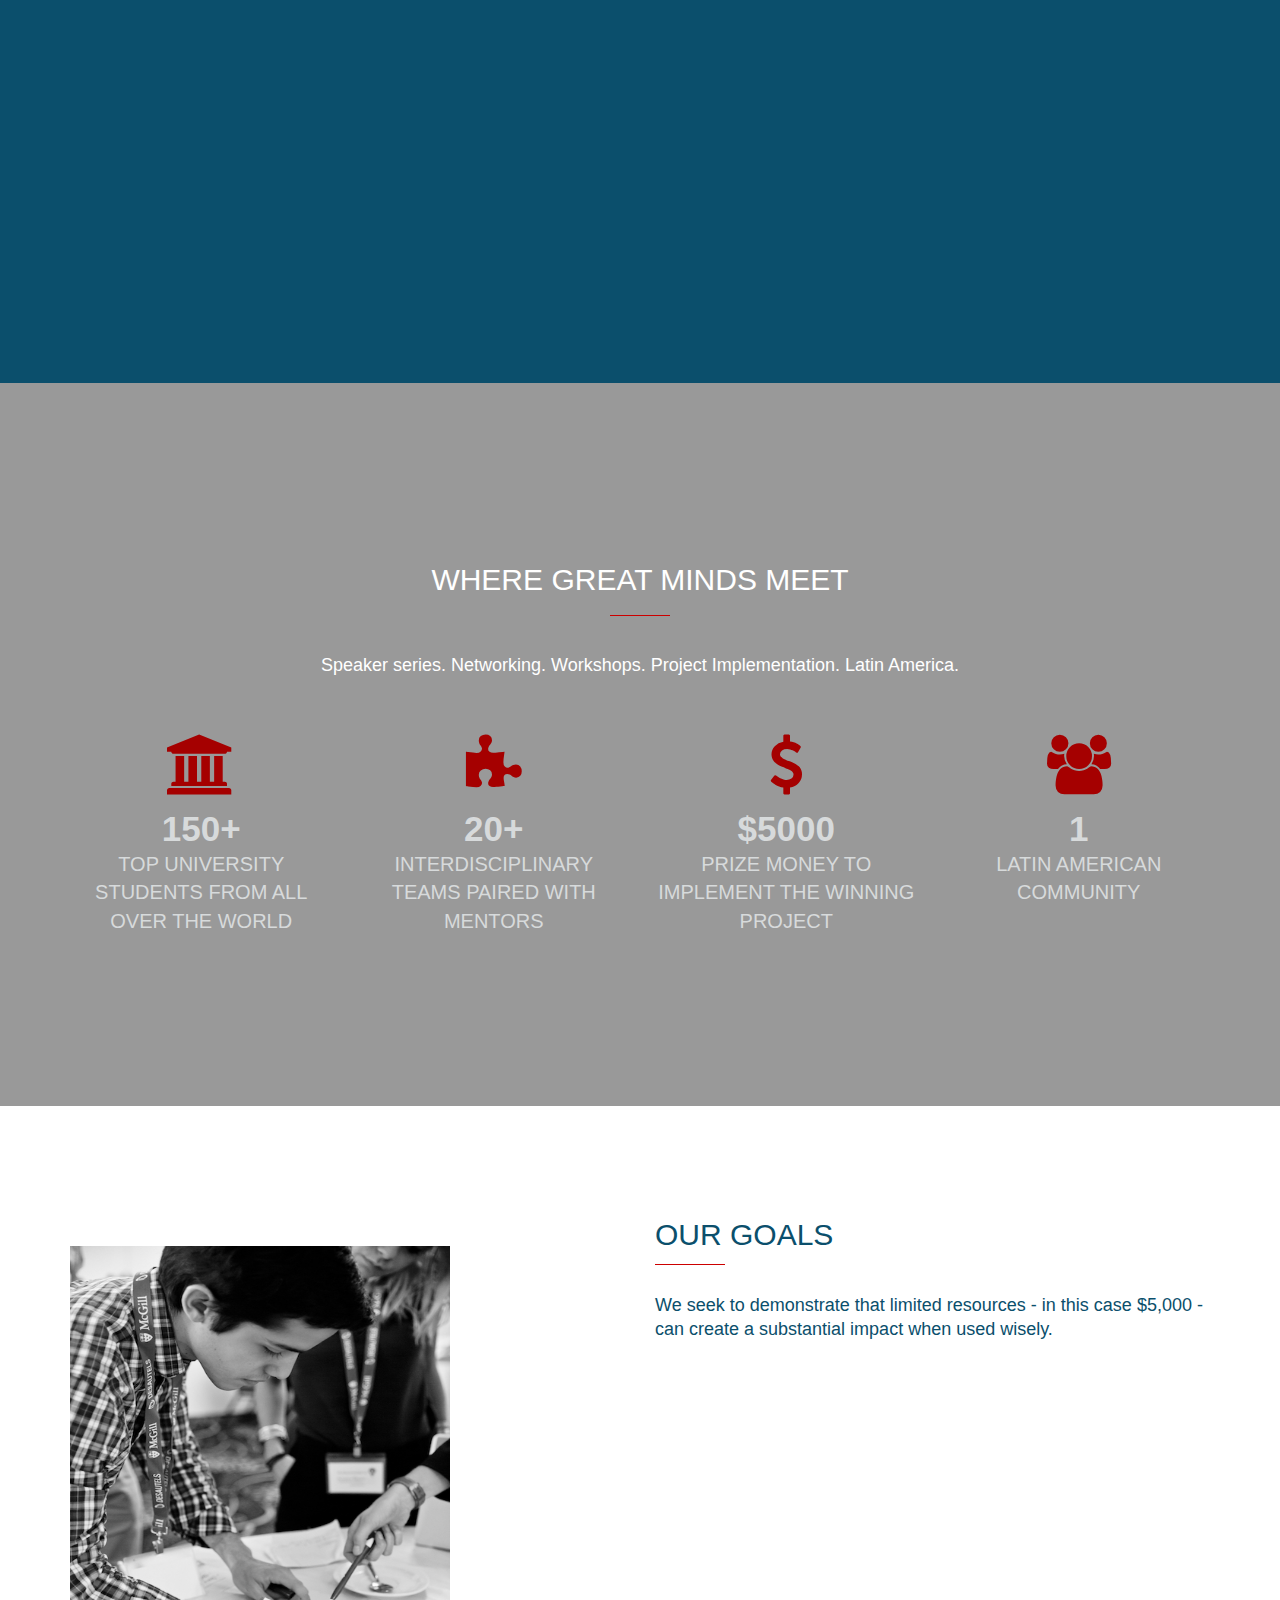
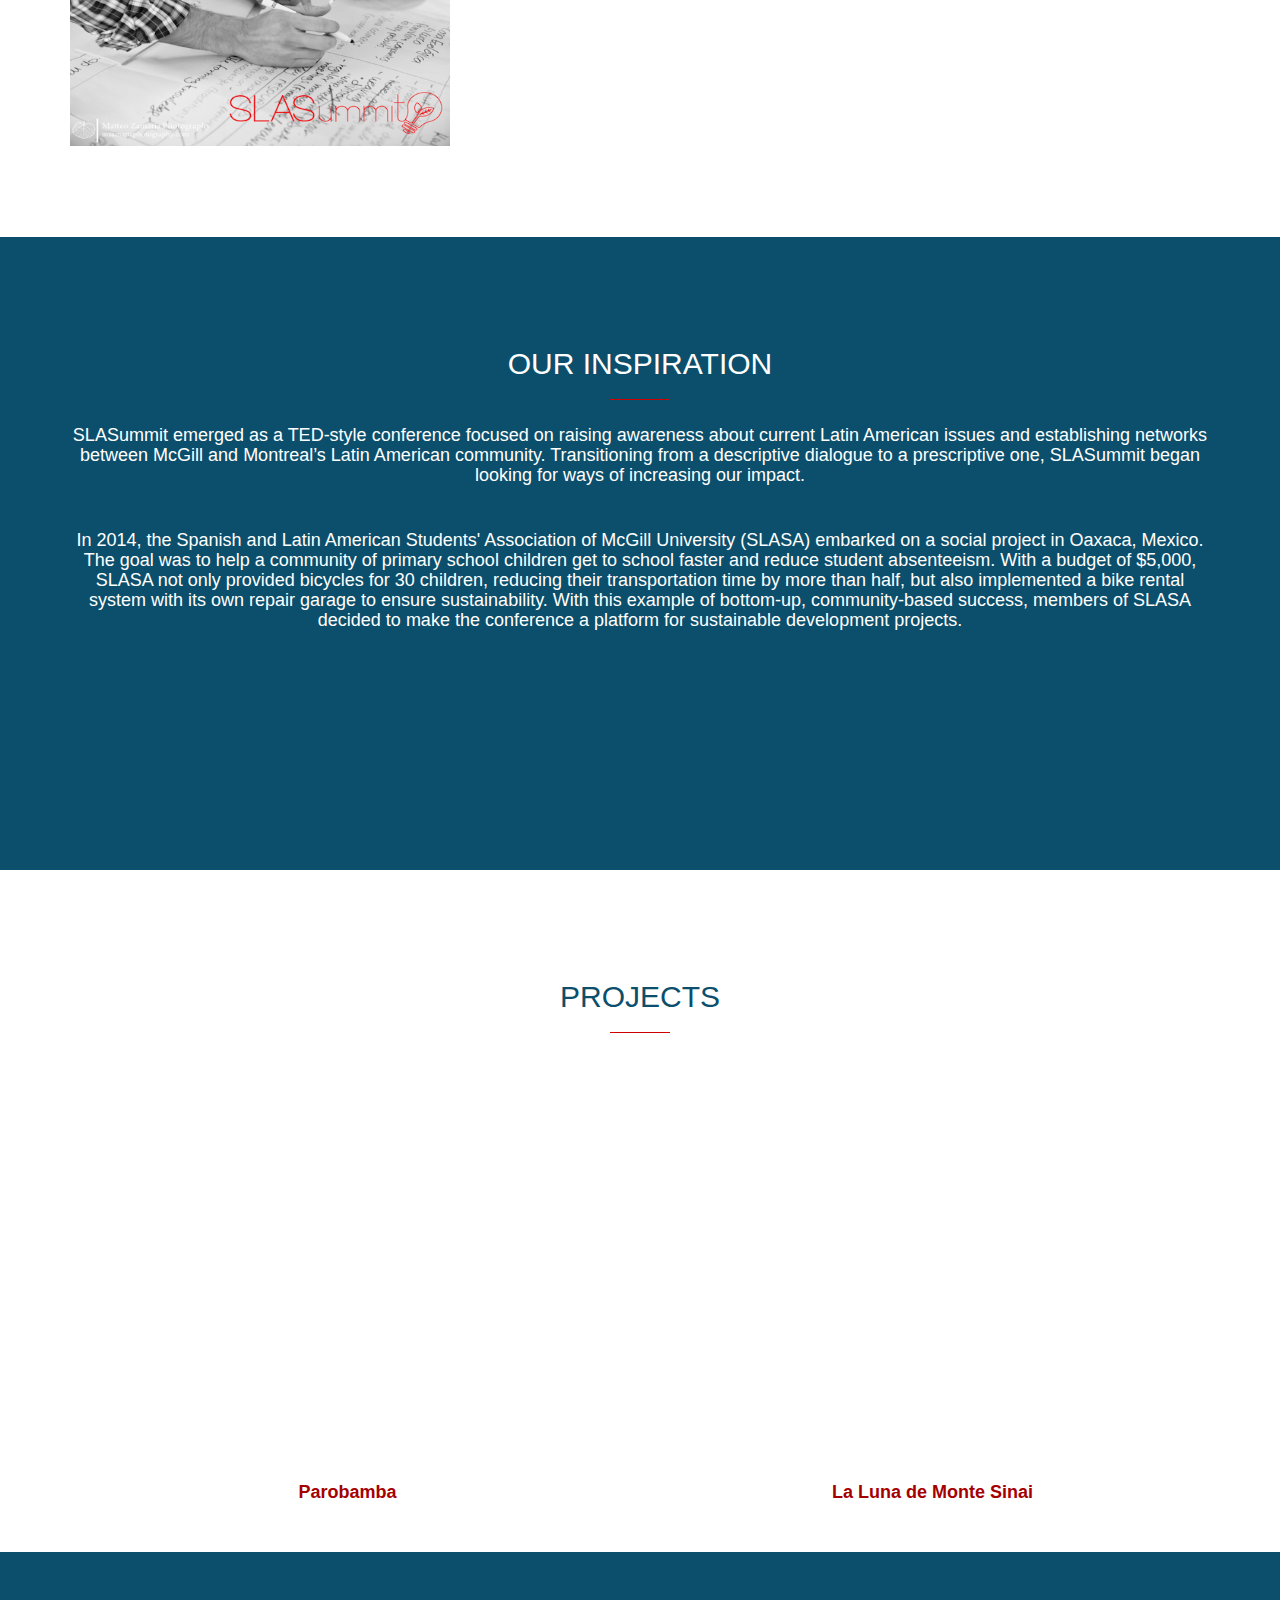
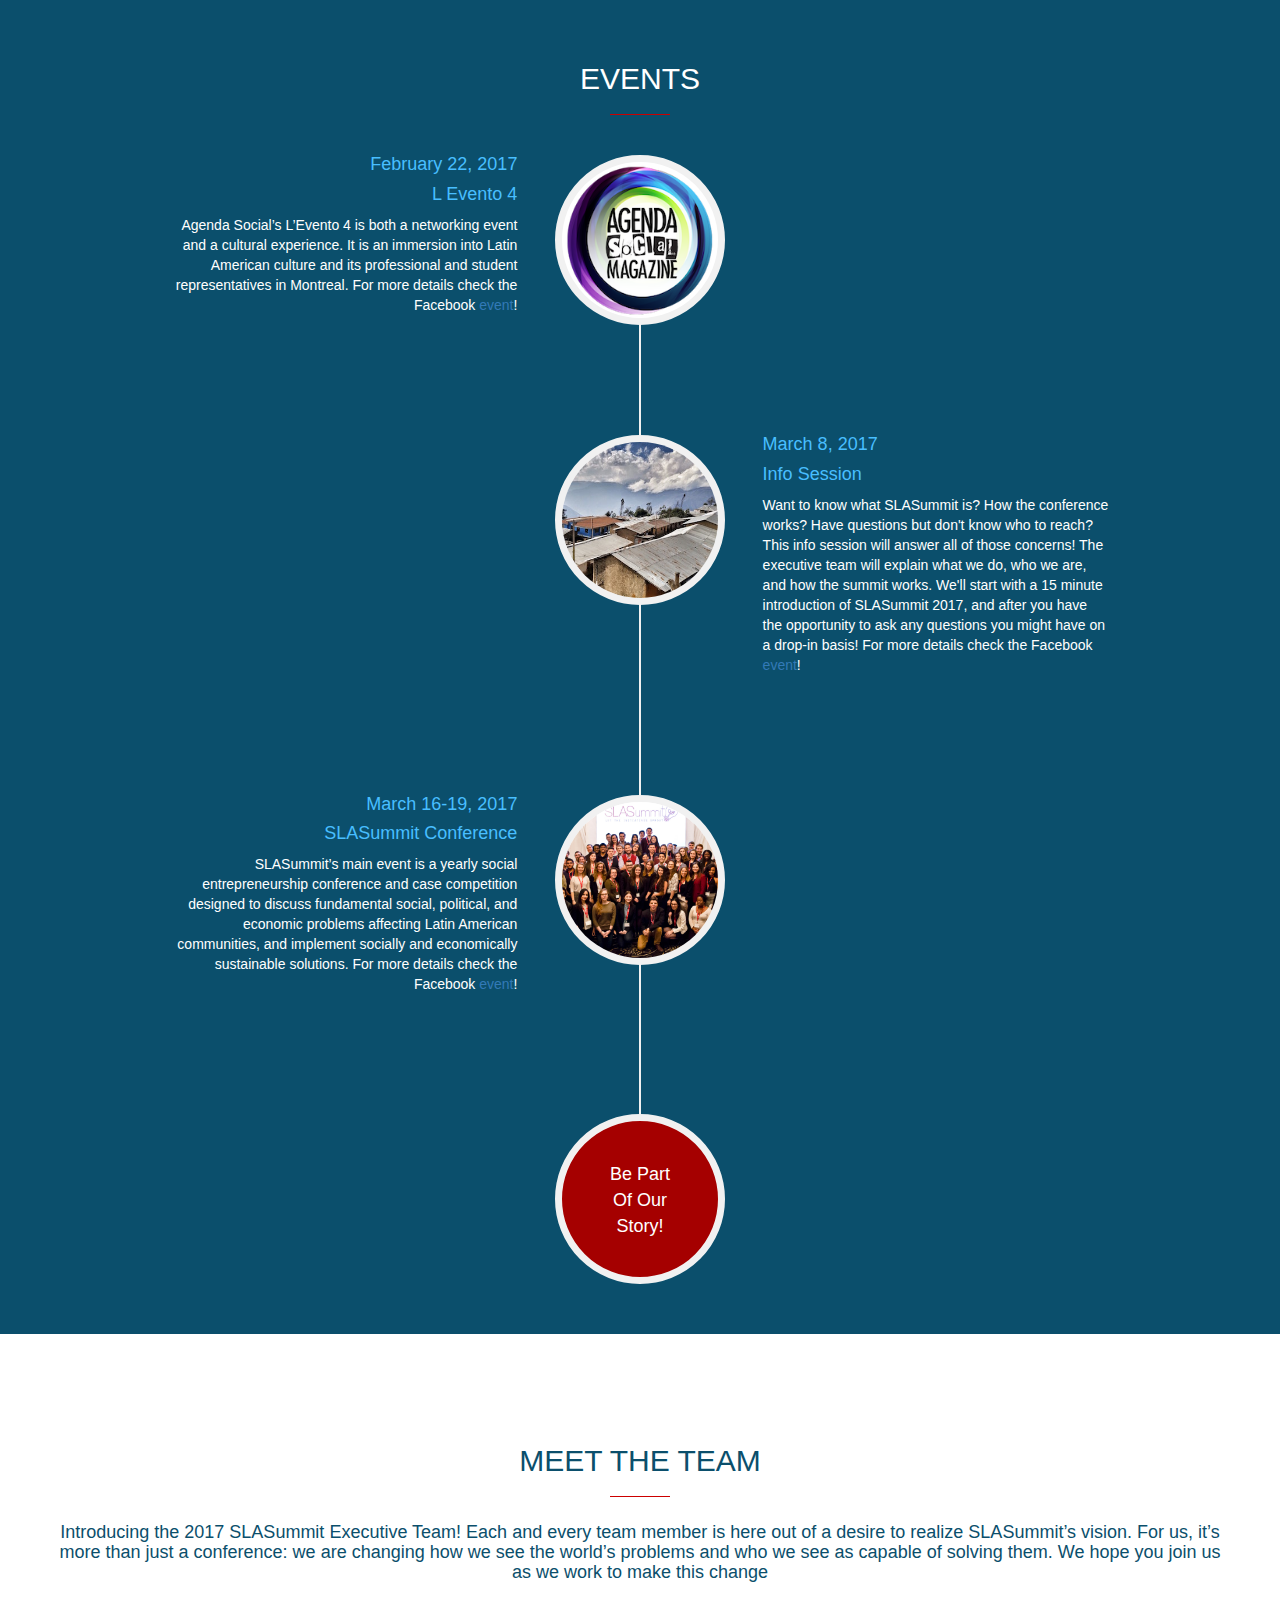
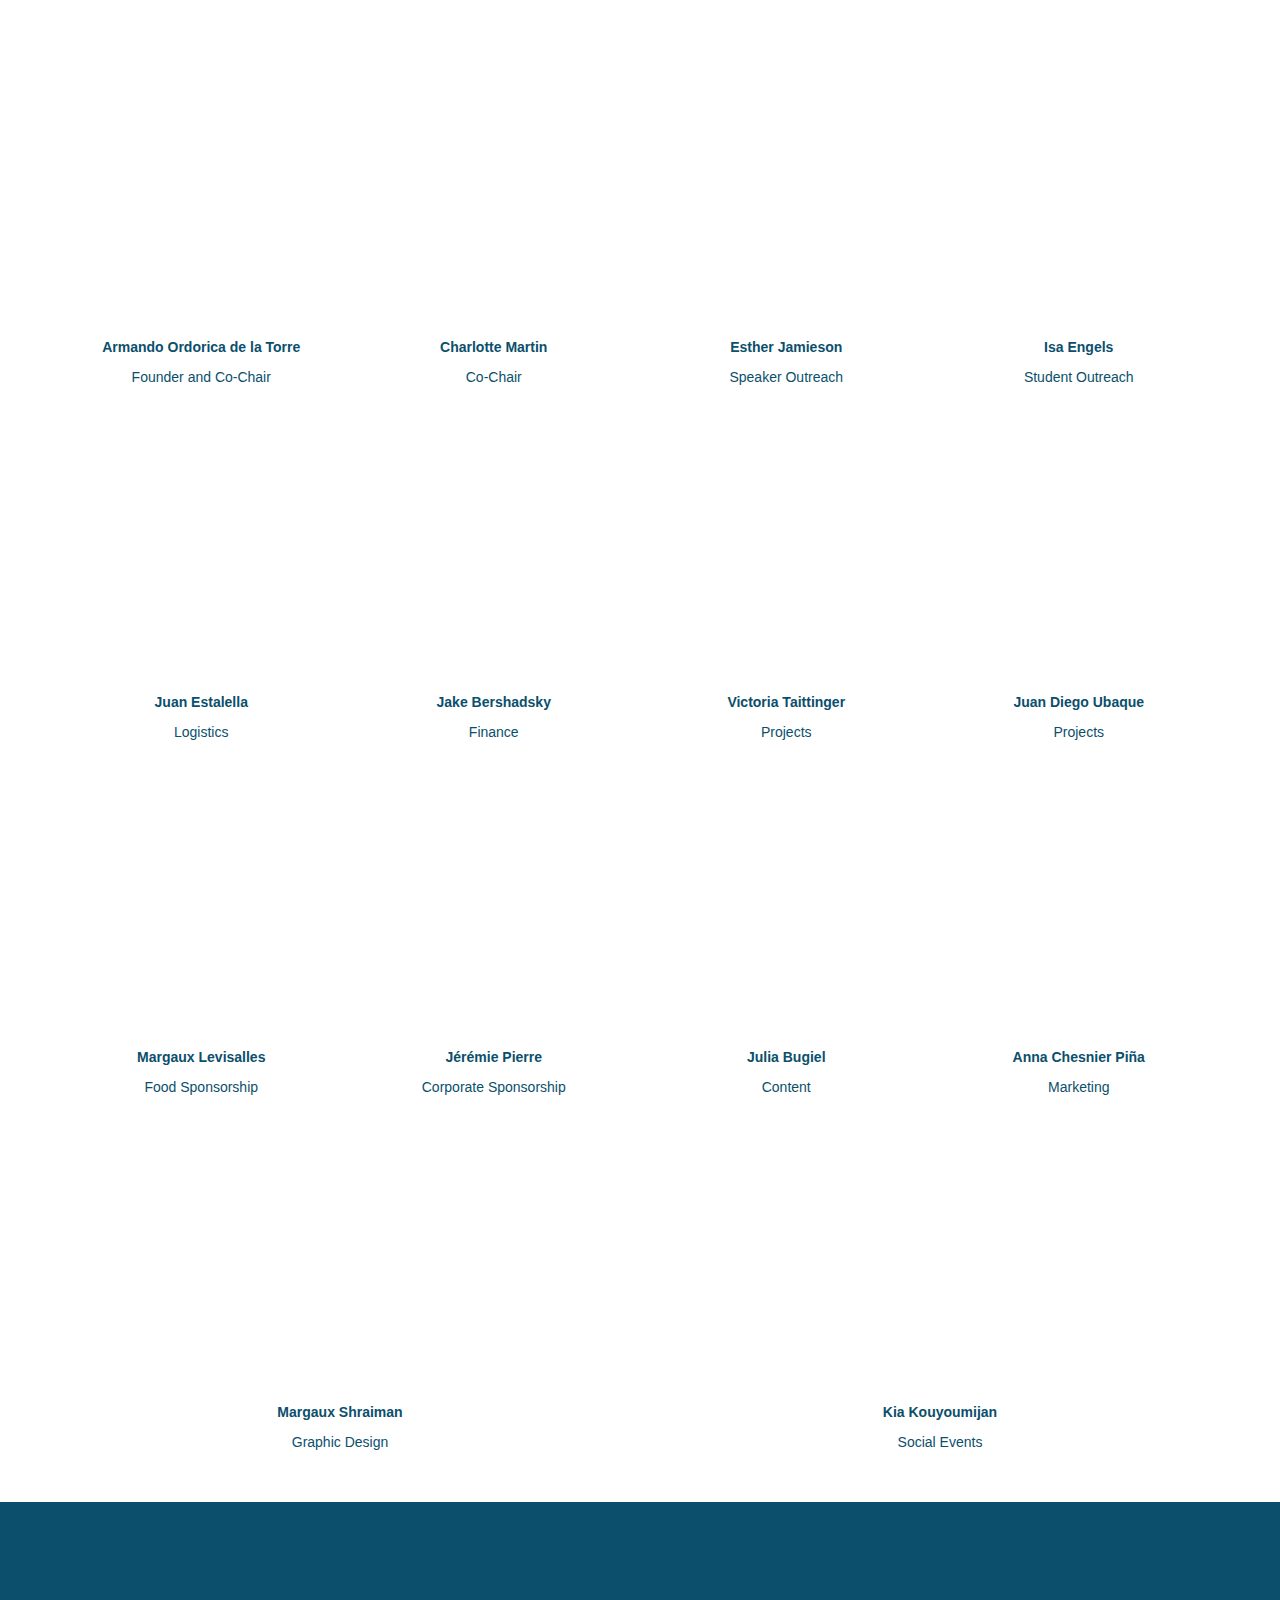
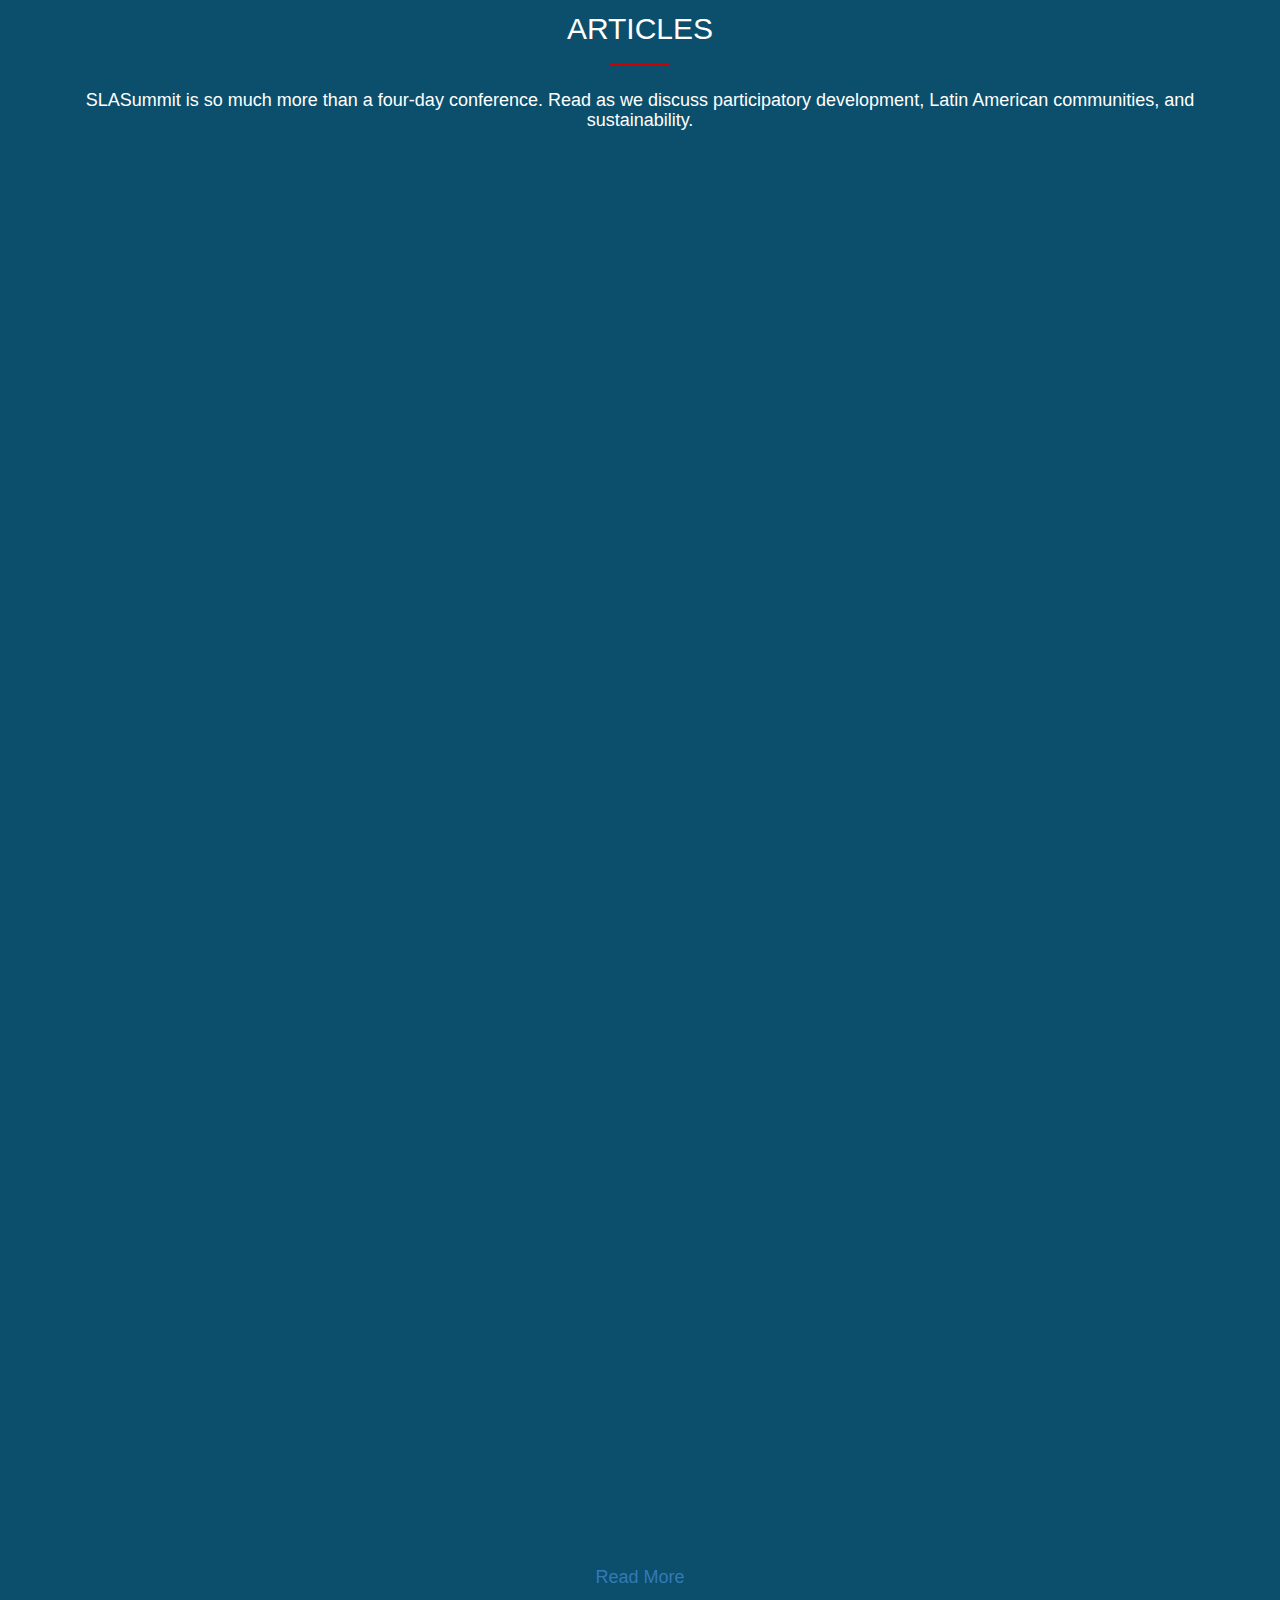
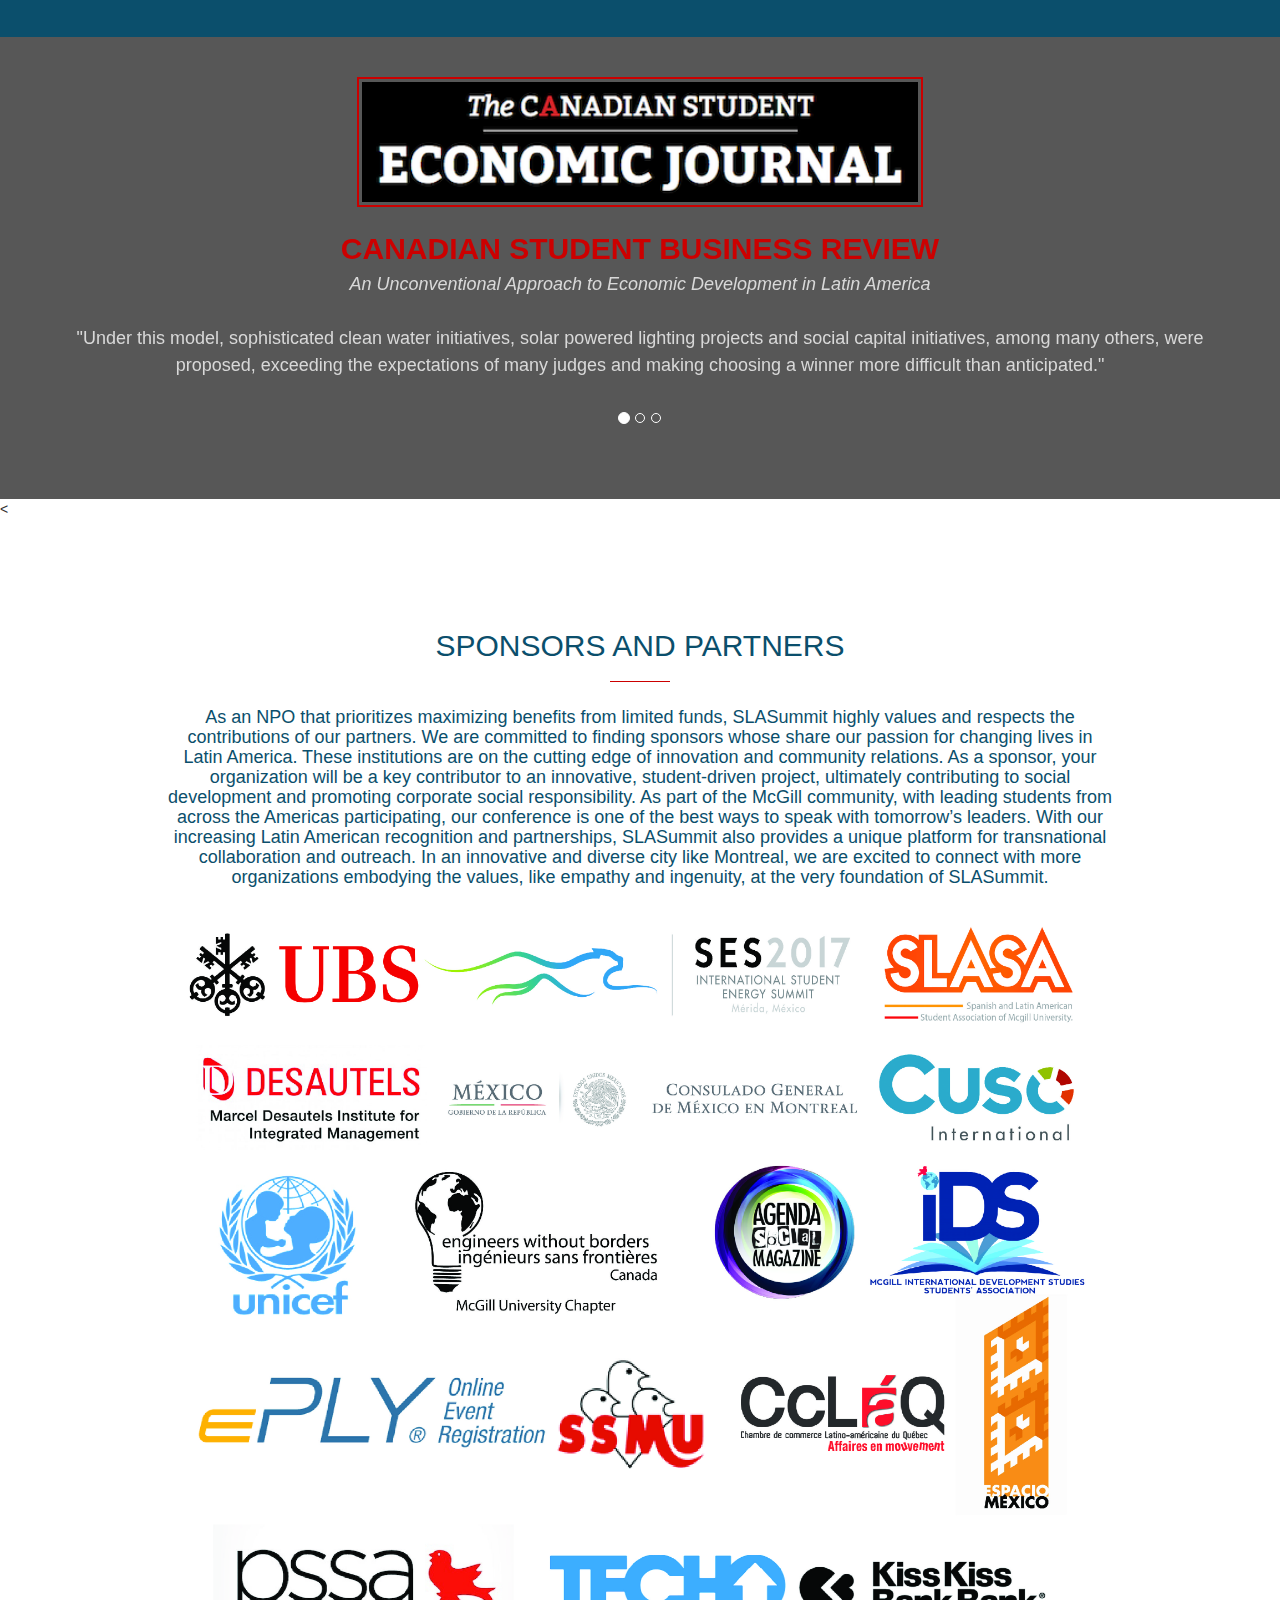
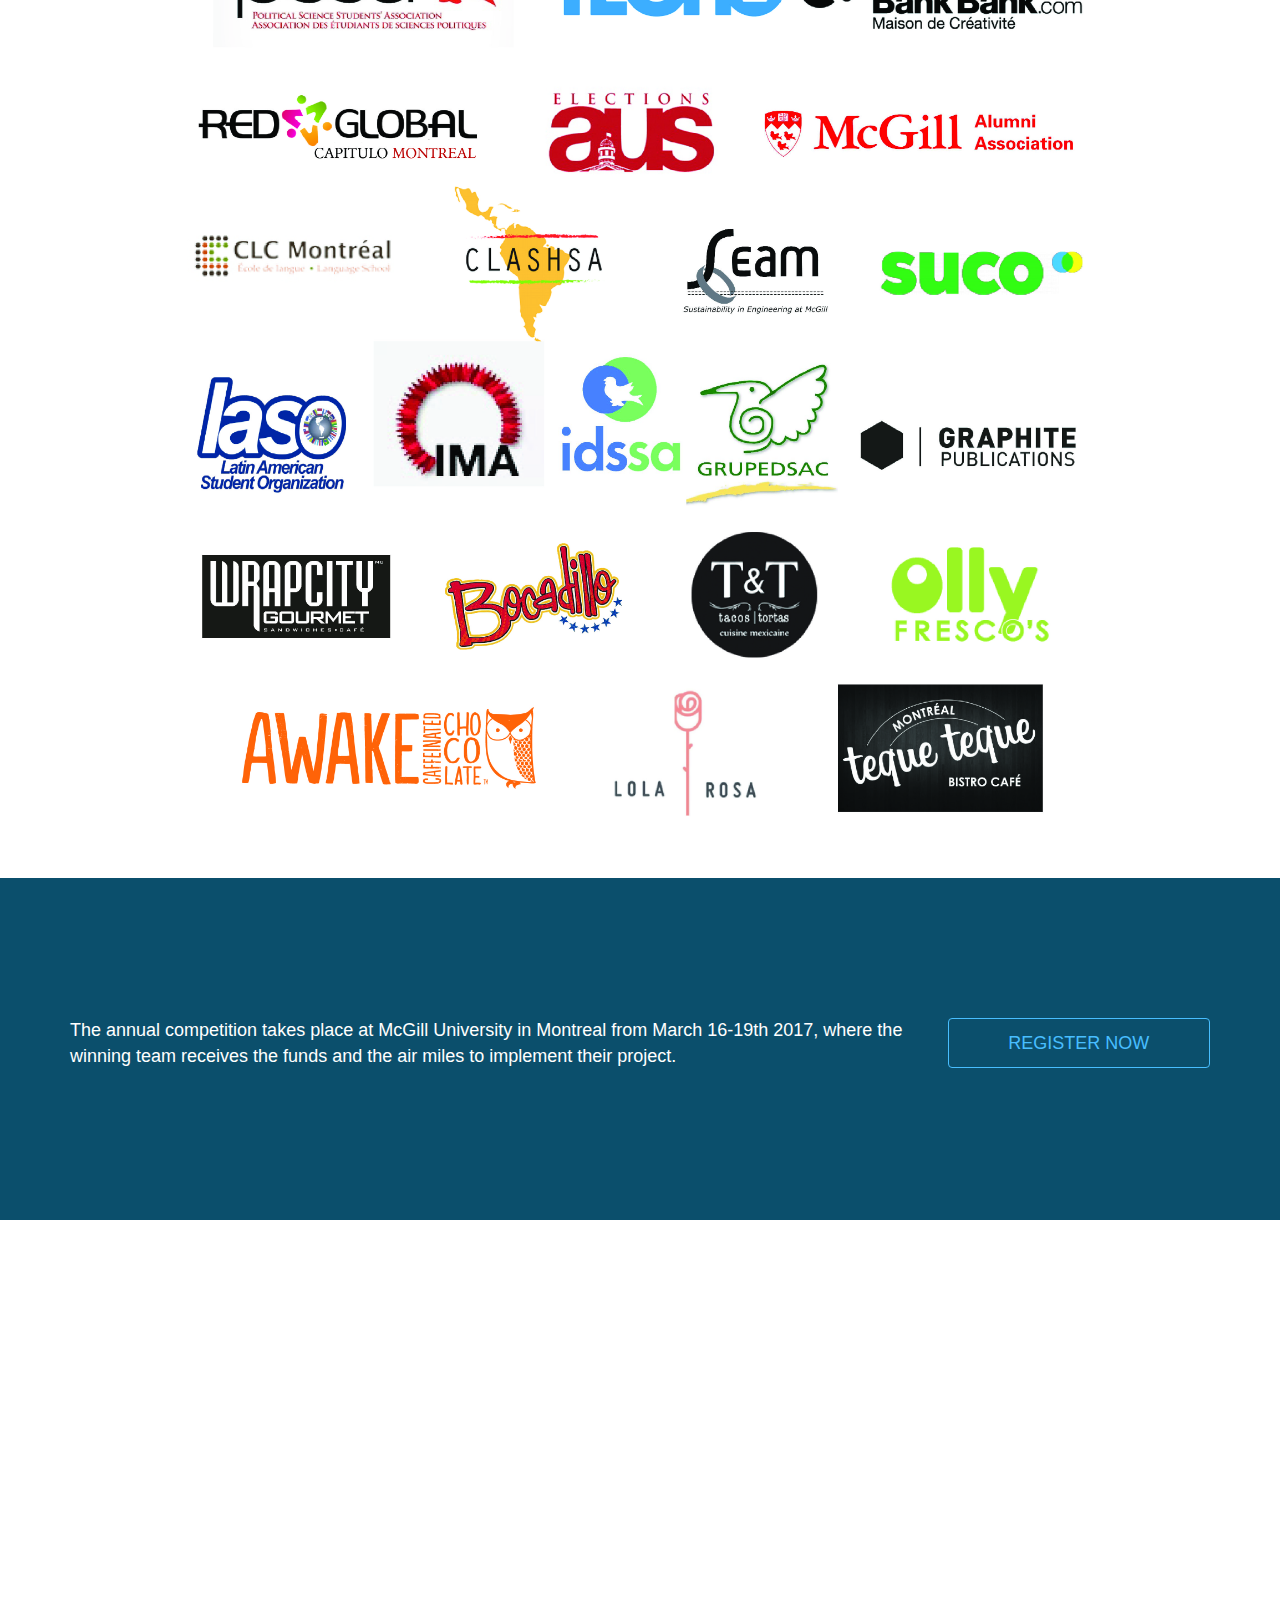
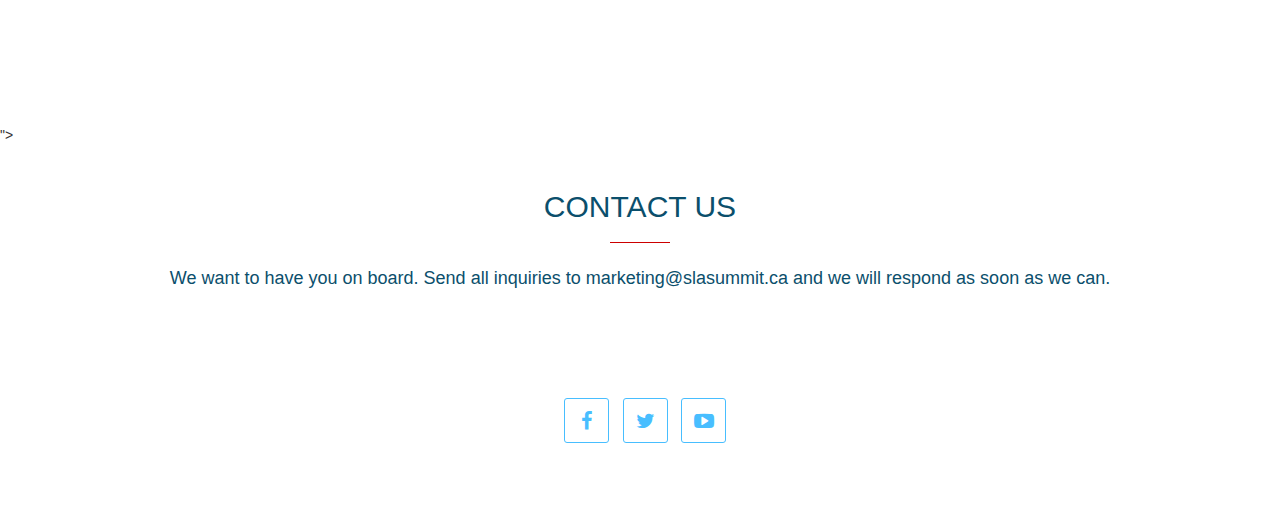
==== commit 77e762bf: "changes to slasummit 2017" ====
--- a/index.html
+++ b/index.html
@@ -40,7 +40,7 @@
     <div class="collapse navbar-collapse" id="myNavbar">
       <ul class="nav navbar-nav navbar-left"  style="background-color: transparent;">
                    <li><a href="index.html" class="nav-item">HOME</a></li>
-            <li class="dropdown">
+        <li class="dropdown">
           <a href="#" class="dropdown-toggle" data-toggle="dropdown" role="button" aria-haspopup="true" aria-expanded="false">ABOUT<span class="caret"></span></a>
           <ul class="dropdown-menu">
             <li><a href="#ABOUT">ABOUT US</a></li>
@@ -53,21 +53,20 @@
           </ul>
         </li>
                     
-                    <li><a href="#ARTICLES" class="nav-item">ARTICLES</a></li>
-                    <li><a href="#CONTACT" class="nav-item">CONTACT</a></li>
-                    <li class="dropdown">
+                    
+        <li class="dropdown">
           <a href="http://slasummit.ca/slasummit2017.html" class="dropdown-toggle" data-toggle="dropdown" role="button" aria-haspopup="true" aria-expanded="false">SLASummit 2017<span class="caret"></span></a>
           <ul class="dropdown-menu">
             <li><a href="http://slasummit.ca/slasummit2017.html#schedule">SCHEDULE</a></li>
             <li><a href="http://slasummit.ca/slasummit2017.html#community">COMMUNITY PROFILE</a></li>
             <li><a name="community" href="http://slasummit.ca/slasummit2017.html#speakers">SPEAKERS</a></li>
-      <!--       <li><a href="#ABOUT">SPEAKERS</a></li>
-            <li><a href="#ABOUT">JUDGES</a></li>
+      <!--  <li><a href="#ABOUT">JUDGES</a></li>
             <li><a href="#ABOUT">MENTORS</a></li> -->
 
           </ul>
         </li>
-
+<li><a href="#ARTICLES" class="nav-item">ARTICLES</a></li>
+                    <li><a href="#CONTACT" class="nav-item">CONTACT</a></li>
       </ul>
       <a href="https://www.eply.com/SLASummit20171633913">
         <button type="button" class="btn btn-danger navbar-btn navbar-right">Register Now</button>
